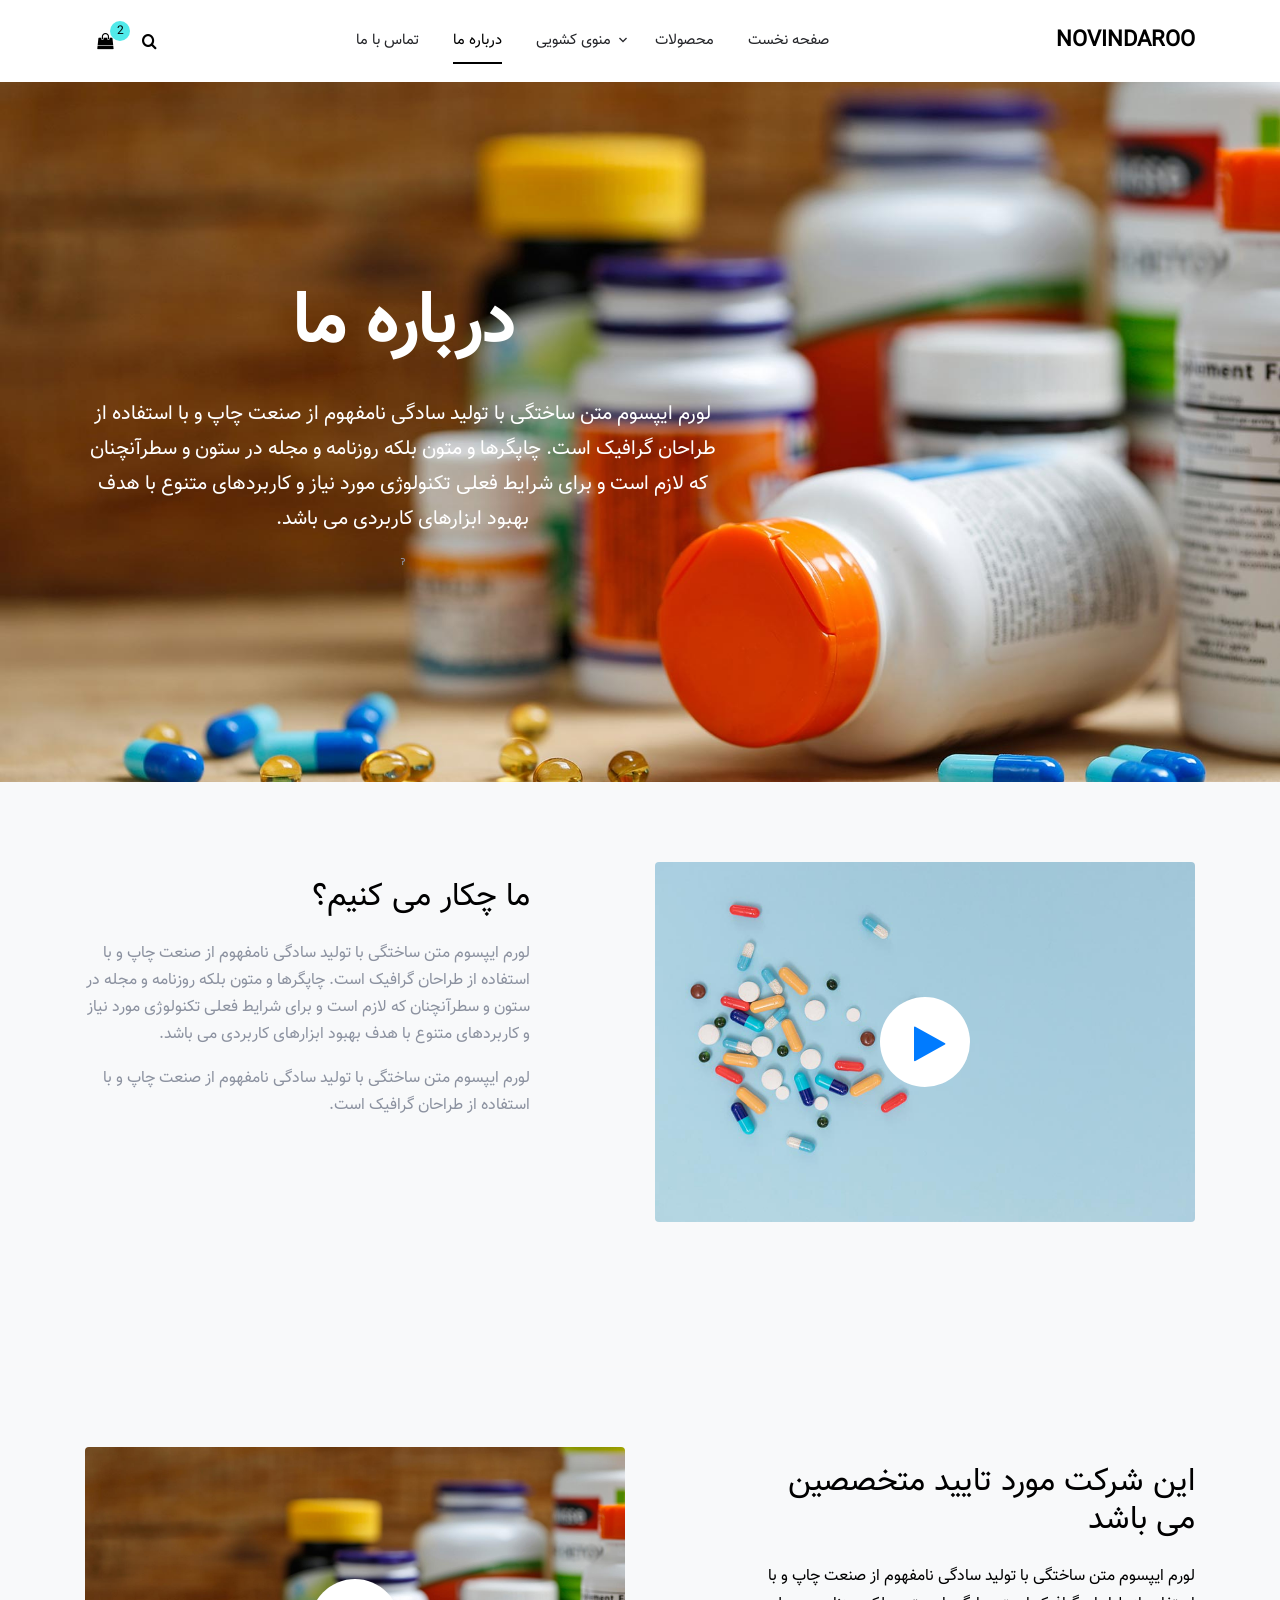
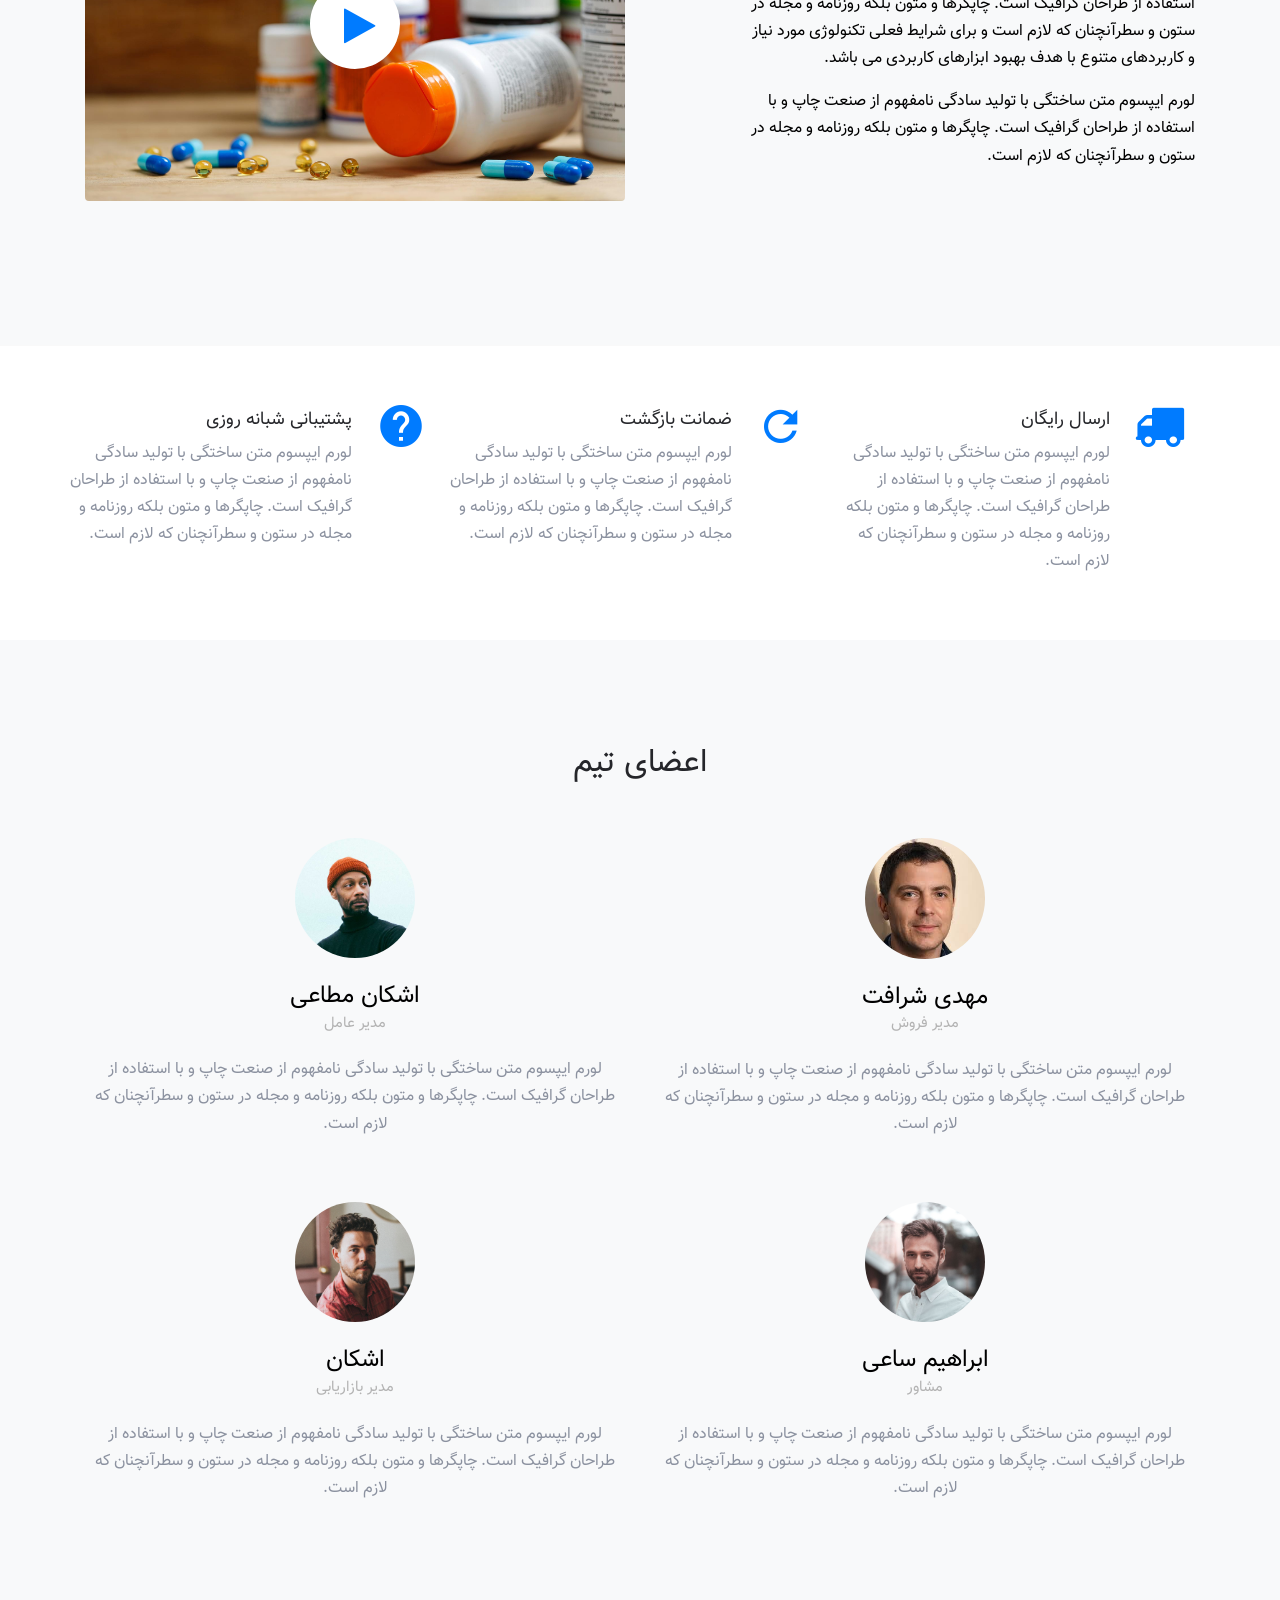
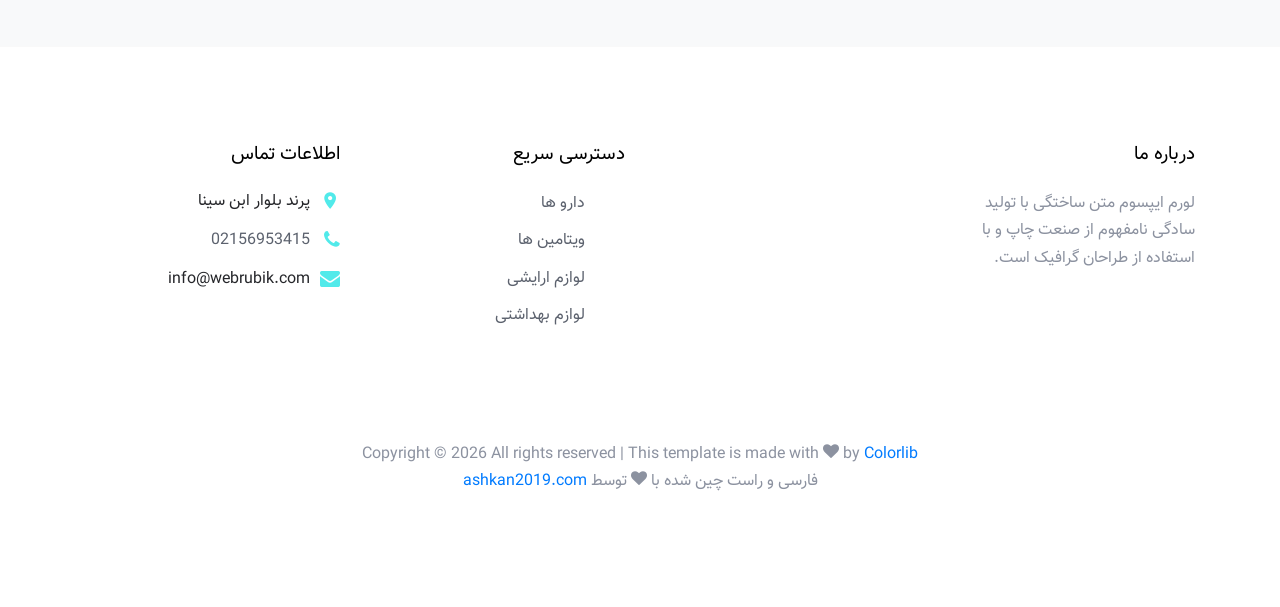
==== about.html @ e928f78c "add project" ====
<!DOCTYPE html>
<html lang="en">
<head>
	<meta charset="utf-8">
	<meta http-equiv="X-UA-Compatible" content="IE=edge">
	<meta name="viewport" content="width=device-width, initial-scale=1">
	<title>درباره ی ما</title>

	<!-- CSS Styles -->
	<link href="https://fonts.googleapis.com/css?family=Rubik:400,700|Crimson+Text:400,400i" rel="stylesheet">
	<link rel="stylesheet" href="fonts/icomoon/style.css">

	<link rel="stylesheet" href="css/bootstrap.min.css">
	<link rel="stylesheet" href="css/magnific-popup.css">
	<link rel="stylesheet" href="css/jquery-ui.css">
	<link rel="stylesheet" href="css/owl.carousel.min.css">
	<link rel="stylesheet" href="css/owl.theme.default.min.css">

	<link rel="stylesheet" href="css/aos.css">
	<link rel="stylesheet" href="css/style.css">
</head>
<body class="rtl">
	<div class="site-wrap">
		<div class="site-navbar py-2">
			<!-- Start Search Box -->
			<div class="search-wrap">
				<div class="container">
					<a href="#" class="search-close js-search-close"><span class="icon-close2"></span></a>
					<form action="#" method="post">
						<input type="text" class="form-control" placeholder="جستجو کنید...">
					</form>
				</div>
			</div>
			<!-- End Search Box -->

			<!-- Start Navbar Section -->
			<div class="container">
				<div class="d-flex align-items-center justify-content-between">
					<div class="logo">
						<div class="site-logo">
							<a href="index.html" class="js-logo-clone">novindaroo</a>
						</div>
					</div>
					<div class="main-nav d-none d-lg-block">
						<nav class="site-navigation text-right text-md-center" role="navigation">
							<ul class="site-menu js-clone-nav d-none d-lg-block">
								<li><a href="index.html">صفحه نخست</a></li>
								<li><a href="shop.html">محصولات</a></li>
								<li class="has-children">
									<a href="#">منوی کشویی</a>
									<ul class="dropdown">
										<li><a href="#">دارو ها</a></li>
										<li class="has-children">
											<a href="#">ویتامین ها</a>
											<ul class="dropdown">
												<li><a href="#">ویتامین C</a></li>
												<li><a href="#">ویتامین D</a></li>
												<li><a href="#">ویتامین A</a></li>
											</ul>
										</li>
										<li><a href="#">لوازم بهداشتی</a></li>
										<li><a href="#">لوازم آرایشی</a></li>

									</ul>
								</li>
								<li class="active"><a href="about.html">درباره ما</a></li>
								<li><a href="contact.html">تماس با ما</a></li>
							</ul>
						</nav>
					</div>
					<div class="icons">
						<a href="#" class="icons-btn d-inline-block js-search-open"><span class="icon-search"></span></a>
						<a href="cart.html" class="icons-btn d-inline-block bag">
							<span class="icon-shopping-bag"></span>
							<span class="number">2</span>
						</a>
						<a href="#" class="site-menu-toggle js-menu-toggle ml-3 d-inline-block d-lg-none"><span class="icon-menu"></span></a>
					</div>
				</div>
			</div>
			<!-- End Navbar Section -->
		</div>

		<!-- Start Heading Section -->
		<div class="site-blocks-cover inner-page" style="background-image: url('images/hero_1.jpg');">
			<div class="container">
				<div class="row">
					<div class="col-lg-7 mx-auto align-self-center">
						<div class=" text-center">
							<h1>درباره ما</h1>
							<p>لورم ایپسوم متن ساختگی با تولید سادگی نامفهوم از صنعت چاپ و با استفاده از طراحان گرافیک است. چاپگرها و متون بلکه روزنامه و مجله در ستون و سطرآنچنان که لازم است و برای شرایط فعلی تکنولوژی مورد نیاز و کاربردهای متنوع با هدف بهبود ابزارهای کاربردی می باشد.</p>ˀ
						</div>
					</div>
				</div>
			</div>
		</div>
		<!-- End Heading Section -->

		<!-- Start Content Section -->
		<div class="site-section bg-light custom-border-bottom" data-aos="fade">
			<div class="container">
				<div class="row mb-5">
					<div class="col-md-6">
						<div class="block-16">
							<figure>
								<img src="images/bg_1.jpg" alt="Image placeholder" class="img-fluid rounded">
								<a href="https://vimeo.com/channels/staffpicks/93951774" class="play-button popup-vimeo"><span class="icon-play"></span></a>
							</figure>
						</div>
					</div>
					<div class="col-md-1"></div>
					<div class="col-md-5">
						<div class="site-section-heading pt-3 mb-4">
							<h2 class="text-black">ما چکار می کنیم؟</h2>
						</div>
						<p>لورم ایپسوم متن ساختگی با تولید سادگی نامفهوم از صنعت چاپ و با استفاده از طراحان گرافیک است. چاپگرها و متون بلکه روزنامه و مجله در ستون و سطرآنچنان که لازم است و برای شرایط فعلی تکنولوژی مورد نیاز و کاربردهای متنوع با هدف بهبود ابزارهای کاربردی می باشد.</p>
						<p>لورم ایپسوم متن ساختگی با تولید سادگی نامفهوم از صنعت چاپ و با استفاده از طراحان گرافیک است.</p>
					</div>
				</div>
			</div>
		</div>
		<!-- End Content Section -->

		<!-- Start Content Section -->
		<div class="site-section bg-light custom-border-bottom" data-aos="fade">
			<div class="container">
				<div class="row mb-5">
					<div class="col-md-6 order-md-2">
						<div class="block-16">
							<figure>
								<img src="images/hero_1.jpg" alt="Image placeholder" class="img-fluid rounded">
								<a href="https://vimeo.com/channels/staffpicks/93951774" class="play-button popup-vimeo"><span class="icon-play"></span></a>
							</figure>
						</div>
					</div>
					<div class="col-md-5 mr-auto">
						<div class="site-section-heading pt-3 mb-4">
							<h2 class="text-black">این شرکت مورد تایید متخصصین می باشد</h2>
						</div>
						<p class="text-black">لورم ایپسوم متن ساختگی با تولید سادگی نامفهوم از صنعت چاپ و با استفاده از طراحان گرافیک است. چاپگرها و متون بلکه روزنامه و مجله در ستون و سطرآنچنان که لازم است و برای شرایط فعلی تکنولوژی مورد نیاز و کاربردهای متنوع با هدف بهبود ابزارهای کاربردی می باشد.</p>
						<p class="text-black">لورم ایپسوم متن ساختگی با تولید سادگی نامفهوم از صنعت چاپ و با استفاده از طراحان گرافیک است. چاپگرها و متون بلکه روزنامه و مجله در ستون و سطرآنچنان که لازم است.</p>
					</div>
				</div>
			</div>
		</div>
		<!-- End Content Section -->

		<!-- Start Features Section -->
		<div class="site-section site-section-sm site-blocks-1 border-0" data-aos="fade">
			<div class="container">
				<div class="row">
					<div class="col-md-6 col-lg-4 d-lg-flex mb-4 mb-lg-0 pl-4" data-aos="fade-up" data-aos-delay="">
						<div class="icon mr-4 align-self-start">
							<span class="icon-truck text-primary"></span>
						</div>
						<div class="text">
							<h2>ارسال رایگان</h2>
							<p>لورم ایپسوم متن ساختگی با تولید سادگی نامفهوم از صنعت چاپ و با استفاده از طراحان گرافیک است. چاپگرها و متون بلکه روزنامه و مجله در ستون و سطرآنچنان که لازم است.</p>
						</div>
					</div>
					<div class="col-md-6 col-lg-4 d-lg-flex mb-4 mb-lg-0 pl-4" data-aos="fade-up" data-aos-delay="100">
						<div class="icon mr-4 align-self-start">
							<span class="icon-refresh2 text-primary"></span>
						</div>
						<div class="text">
							<h2>ضمانت بازگشت</h2>
							<p>لورم ایپسوم متن ساختگی با تولید سادگی نامفهوم از صنعت چاپ و با استفاده از طراحان گرافیک است. چاپگرها و متون بلکه روزنامه و مجله در ستون و سطرآنچنان که لازم است.</p>
						</div>
					</div>
					<div class="col-md-6 col-lg-4 d-lg-flex mb-4 mb-lg-0 pl-4" data-aos="fade-up" data-aos-delay="200">
						<div class="icon mr-4 align-self-start">
							<span class="icon-help text-primary"></span>
						</div>
						<div class="text">
							<h2>پشتیبانی شبانه روزی</h2>
							<p>لورم ایپسوم متن ساختگی با تولید سادگی نامفهوم از صنعت چاپ و با استفاده از طراحان گرافیک است. چاپگرها و متون بلکه روزنامه و مجله در ستون و سطرآنچنان که لازم است.</p>
						</div>
					</div>
				</div>
			</div>
		</div>
		<!-- End Features Section -->

		<!-- Start Team Section -->
		<div class="site-section bg-light custom-border-bottom" data-aos="fade">
			<div class="container">
				<div class="row justify-content-center mb-5">
					<div class="col-md-7 site-section-heading text-center pt-4">
						<h2>اعضای تیم</h2>
					</div>
				</div>
				<div class="row">
					<div class="col-md-6 col-lg-6 mb-5">
						<div class="block-38 text-center">
							<div class="block-38-img">
								<div class="block-38-header">
									<img src="images/person_1.jpg" alt="Image placeholder" class="mb-4">
									<h3 class="block-38-heading h4"> مهدی شرافت </h3>
									<p class="block-38-subheading">مدیر فروش</p>
								</div>
								<div class="block-38-body">
									<p>لورم ایپسوم متن ساختگی با تولید سادگی نامفهوم از صنعت چاپ و با استفاده از طراحان گرافیک است. چاپگرها و متون بلکه روزنامه و مجله در ستون و سطرآنچنان که لازم است.</p>
								</div>
							</div>
						</div>
					</div>
					<div class="col-md-6 col-lg-6 mb-5">
						<div class="block-38 text-center">
							<div class="block-38-img">
								<div class="block-38-header">
									<img src="images/person_2.jpg" alt="Image placeholder" class="mb-4">
									<h3 class="block-38-heading h4">اشکان مطاعی</h3>
									<p class="block-38-subheading">مدیر عامل</p>
								</div>
								<div class="block-38-body">
									<p>لورم ایپسوم متن ساختگی با تولید سادگی نامفهوم از صنعت چاپ و با استفاده از طراحان گرافیک است. چاپگرها و متون بلکه روزنامه و مجله در ستون و سطرآنچنان که لازم است.</p>
								</div>
							</div>
						</div>
					</div>
					<div class="col-md-6 col-lg-6 mb-5">
						<div class="block-38 text-center">
							<div class="block-38-img">
								<div class="block-38-header">
									<img src="images/person_3.jpg" alt="Image placeholder" class="mb-4">
									<h3 class="block-38-heading h4">ابراهیم ساعی</h3>
									<p class="block-38-subheading">مشاور</p>
								</div>
								<div class="block-38-body">
									<p>لورم ایپسوم متن ساختگی با تولید سادگی نامفهوم از صنعت چاپ و با استفاده از طراحان گرافیک است. چاپگرها و متون بلکه روزنامه و مجله در ستون و سطرآنچنان که لازم است.</p>
								</div>
							</div>
						</div>
					</div>
					<div class="col-md-6 col-lg-6 mb-5">
						<div class="block-38 text-center">
							<div class="block-38-img">
								<div class="block-38-header">
									<img src="images/person_4.jpg" alt="Image placeholder" class="mb-4">
									<h3 class="block-38-heading h4">اشکان </h3>
									<p class="block-38-subheading">مدیر بازاریابی</p>
								</div>
								<div class="block-38-body">
									<p>لورم ایپسوم متن ساختگی با تولید سادگی نامفهوم از صنعت چاپ و با استفاده از طراحان گرافیک است. چاپگرها و متون بلکه روزنامه و مجله در ستون و سطرآنچنان که لازم است.</p>
								</div>
							</div>
						</div>
					</div>
				</div>
			</div>
		</div>
		<!-- End Team Section -->

		<!-- Start Footer Section -->
		<footer class="site-footer">
			<div class="container">
				<div class="row">
					<div class="col-md-6 col-lg-3 mb-4 mb-lg-0">
						<div class="block-7">
							<h3 class="footer-heading mb-4">درباره ما</h3>
							<p>لورم ایپسوم متن ساختگی با تولید سادگی نامفهوم از صنعت چاپ و با استفاده از طراحان گرافیک است.</p>
						</div>
					</div>
					<div class="col-lg-3 mx-auto mb-5 mb-lg-0">
						<h3 class="footer-heading mb-4">دسترسی سریع</h3>
						<ul class="list-unstyled">
							<li><a href="#">دارو ها</a></li>
							<li><a href="#">ویتامین ها</a></li>
							<li><a href="#">لوازم ارایشی</a></li>
							<li><a href="#">لوازم بهداشتی</a></li>
						</ul>
					</div>
					<div class="col-md-6 col-lg-3">
						<div class="block-5 mb-5">
							<h3 class="footer-heading mb-4">اطلاعات تماس</h3>
							<ul class="list-unstyled">
								<li class="address">پرند بلوار ابن سینا</li>
								<li class="phone"><a href="tel://02156953415">02156953415</a></li>
								<li class="email">info@webrubik.com</li>
							</ul>
						</div>
					</div>
				</div>
				<div class="row pt-5 mt-5 text-center">
					<div class="col-md-12">
						<p>
							<!-- Link back to Colorlib can't be removed. Template is licensed under CC BY 3.0. -->
							Copyright &copy;
							<script>document.write(new Date().getFullYear());</script> All rights reserved | This template is made with <i class="icon-heart" aria-hidden="true"></i> by <a href="https://colorlib.com" target="_blank"class="text-primary">Colorlib</a>
							<!-- Link back to Colorlib can't be removed. Template is licensed under CC BY 3.0. -->
							<br>
							فارسی و راست چین شده با <i class="icon-heart" aria-hidden="true"></i> توسط <a href="http://ashkan2019.com" target="_blank" class="text-primary">ashkan2019.com</a>
						</p>
					</div>

				</div>
			</div>
		</footer>
		<!-- End Footer Section -->
	</div>

	<!-- Scripts -->
	<script src="js/jquery-3.3.1.min.js"></script>
	<script src="js/jquery-ui.js"></script>
	<script src="js/popper.min.js"></script>
	<script src="js/bootstrap.min.js"></script>
	<script src="js/owl.carousel.min.js"></script>
	<script src="js/jquery.magnific-popup.min.js"></script>
	<script src="js/aos.js"></script>
	<script src="js/scripts.js"></script>
</body><!-- This template has been downloaded from Webrubik.com -->
</html>
---- fonts/icomoon/style.css ----
@font-face {
  font-family: 'icomoon';
  src:  url('fonts/icomoon.eot?10si43');
  src:  url('fonts/icomoon.eot?10si43#iefix') format('embedded-opentype'),
    url('fonts/icomoon.ttf?10si43') format('truetype'),
    url('fonts/icomoon.woff?10si43') format('woff'),
    url('fonts/icomoon.svg?10si43#icomoon') format('svg');
  font-weight: normal;
  font-style: normal;
}

[class^="icon-"], [class*=" icon-"] {
  /* use !important to prevent issues with browser extensions that change fonts */
  font-family: 'icomoon' !important;
  speak: none;
  font-style: normal;
  font-weight: normal;
  font-variant: normal;
  text-transform: none;
  line-height: 1;

  /* Better Font Rendering =========== */
  -webkit-font-smoothing: antialiased;
  -moz-osx-font-smoothing: grayscale;
}

.icon-asterisk:before {
  content: "\f069";
}
.icon-plus:before {
  content: "\f067";
}
.icon-question:before {
  content: "\f128";
}
.icon-minus:before {
  content: "\f068";
}
.icon-glass:before {
  content: "\f000";
}
.icon-music:before {
  content: "\f001";
}
.icon-search:before {
  content: "\f002";
}
.icon-envelope-o:before {
  content: "\f003";
}
.icon-heart:before {
  content: "\f004";
}
.icon-star:before {
  content: "\f005";
}
.icon-star-o:before {
  content: "\f006";
}
.icon-user:before {
  content: "\f007";
}
.icon-film:before {
  content: "\f008";
}
.icon-th-large:before {
  content: "\f009";
}
.icon-th:before {
  content: "\f00a";
}
.icon-th-list:before {
  content: "\f00b";
}
.icon-check:before {
  content: "\f00c";
}
.icon-close:before {
  content: "\f00d";
}
.icon-remove:before {
  content: "\f00d";
}
.icon-times:before {
  content: "\f00d";
}
.icon-search-plus:before {
  content: "\f00e";
}
.icon-search-minus:before {
  content: "\f010";
}
.icon-power-off:before {
  content: "\f011";
}
.icon-signal:before {
  content: "\f012";
}
.icon-cog:before {
  content: "\f013";
}
.icon-gear:before {
  content: "\f013";
}
.icon-trash-o:before {
  content: "\f014";
}
.icon-home:before {
  content: "\f015";
}
.icon-file-o:before {
  content: "\f016";
}
.icon-clock-o:before {
  content: "\f017";
}
.icon-road:before {
  content: "\f018";
}
.icon-download:before {
  content: "\f019";
}
.icon-arrow-circle-o-down:before {
  content: "\f01a";
}
.icon-arrow-circle-o-up:before {
  content: "\f01b";
}
.icon-inbox:before {
  content: "\f01c";
}
.icon-play-circle-o:before {
  content: "\f01d";
}
.icon-repeat:before {
  content: "\f01e";
}
.icon-rotate-right:before {
  content: "\f01e";
}
.icon-refresh:before {
  content: "\f021";
}
.icon-list-alt:before {
  content: "\f022";
}
.icon-lock:before {
  content: "\f023";
}
.icon-flag:before {
  content: "\f024";
}
.icon-headphones:before {
  content: "\f025";
}
.icon-volume-off:before {
  content: "\f026";
}
.icon-volume-down:before {
  content: "\f027";
}
.icon-volume-up:before {
  content: "\f028";
}
.icon-qrcode:before {
  content: "\f029";
}
.icon-barcode:before {
  content: "\f02a";
}
.icon-tag:before {
  content: "\f02b";
}
.icon-tags:before {
  content: "\f02c";
}
.icon-book:before {
  content: "\f02d";
}
.icon-bookmark:before {
  content: "\f02e";
}
.icon-print:before {
  content: "\f02f";
}
.icon-camera:before {
  content: "\f030";
}
.icon-font:before {
  content: "\f031";
}
.icon-bold:before {
  content: "\f032";
}
.icon-italic:before {
  content: "\f033";
}
.icon-text-height:before {
  content: "\f034";
}
.icon-text-width:before {
  content: "\f035";
}
.icon-align-left:before {
  content: "\f036";
}
.icon-align-center:before {
  content: "\f037";
}
.icon-align-right:before {
  content: "\f038";
}
.icon-align-justify:before {
  content: "\f039";
}
.icon-list:before {
  content: "\f03a";
}
.icon-dedent:before {
  content: "\f03b";
}
.icon-outdent:before {
  content: "\f03b";
}
.icon-indent:before {
  content: "\f03c";
}
.icon-video-camera:before {
  content: "\f03d";
}
.icon-image:before {
  content: "\f03e";
}
.icon-photo:before {
  content: "\f03e";
}
.icon-picture-o:before {
  content: "\f03e";
}
.icon-pencil:before {
  content: "\f040";
}
.icon-map-marker:before {
  content: "\f041";
}
.icon-adjust:before {
  content: "\f042";
}
.icon-tint:before {
  content: "\f043";
}
.icon-edit:before {
  content: "\f044";
}
.icon-pencil-square-o:before {
  content: "\f044";
}
.icon-share-square-o:before {
  content: "\f045";
}
.icon-check-square-o:before {
  content: "\f046";
}
.icon-arrows:before {
  content: "\f047";
}
.icon-step-backward:before {
  content: "\f048";
}
.icon-fast-backward:before {
  content: "\f049";
}
.icon-backward:before {
  content: "\f04a";
}
.icon-play:before {
  content: "\f04b";
}
.icon-pause:before {
  content: "\f04c";
}
.icon-stop:before {
  content: "\f04d";
}
.icon-forward:before {
  content: "\f04e";
}
.icon-fast-forward:before {
  content: "\f050";
}
.icon-step-forward:before {
  content: "\f051";
}
.icon-eject:before {
  content: "\f052";
}
.icon-chevron-left:before {
  content: "\f053";
}
.icon-chevron-right:before {
  content: "\f054";
}
.icon-plus-circle:before {
  content: "\f055";
}
.icon-minus-circle:before {
  content: "\f056";
}
.icon-times-circle:before {
  content: "\f057";
}
.icon-check-circle:before {
  content: "\f058";
}
.icon-question-circle:before {
  content: "\f059";
}
.icon-info-circle:before {
  content: "\f05a";
}
.icon-crosshairs:before {
  content: "\f05b";
}
.icon-times-circle-o:before {
  content: "\f05c";
}
.icon-check-circle-o:before {
  content: "\f05d";
}
.icon-ban:before {
  content: "\f05e";
}
.icon-arrow-left:before {
  content: "\f060";
}
.icon-arrow-right:before {
  content: "\f061";
}
.icon-arrow-up:before {
  content: "\f062";
}
.icon-arrow-down:before {
  content: "\f063";
}
.icon-mail-forward:before {
  content: "\f064";
}
.icon-share:before {
  content: "\f064";
}
.icon-expand:before {
  content: "\f065";
}
.icon-compress:before {
  content: "\f066";
}
.icon-exclamation-circle:before {
  content: "\f06a";
}
.icon-gift:before {
  content: "\f06b";
}
.icon-leaf:before {
  content: "\f06c";
}
.icon-fire:before {
  content: "\f06d";
}
.icon-eye:before {
  content: "\f06e";
}
.icon-eye-slash:before {
  content: "\f070";
}
.icon-exclamation-triangle:before {
  content: "\f071";
}
.icon-warning:before {
  content: "\f071";
}
.icon-plane:before {
  content: "\f072";
}
.icon-calendar:before {
  content: "\f073";
}
.icon-random:before {
  content: "\f074";
}
.icon-comment:before {
  content: "\f075";
}
.icon-magnet:before {
  content: "\f076";
}
.icon-chevron-up:before {
  content: "\f077";
}
.icon-chevron-down:before {
  content: "\f078";
}
.icon-retweet:before {
  content: "\f079";
}
.icon-shopping-cart:before {
  content: "\f07a";
}
.icon-folder:before {
  content: "\f07b";
}
.icon-folder-open:before {
  content: "\f07c";
}
.icon-arrows-v:before {
  content: "\f07d";
}
.icon-arrows-h:before {
  content: "\f07e";
}
.icon-bar-chart:before {
  content: "\f080";
}
.icon-bar-chart-o:before {
  content: "\f080";
}
.icon-twitter-square:before {
  content: "\f081";
}
.icon-facebook-square:before {
  content: "\f082";
}
.icon-camera-retro:before {
  content: "\f083";
}
.icon-key:before {
  content: "\f084";
}
.icon-cogs:before {
  content: "\f085";
}
.icon-gears:before {
  content: "\f085";
}
.icon-comments:before {
  content: "\f086";
}
.icon-thumbs-o-up:before {
  content: "\f087";
}
.icon-thumbs-o-down:before {
  content: "\f088";
}
.icon-star-half:before {
  content: "\f089";
}
.icon-heart-o:before {
  content: "\f08a";
}
.icon-sign-out:before {
  content: "\f08b";
}
.icon-linkedin-square:before {
  content: "\f08c";
}
.icon-thumb-tack:before {
  content: "\f08d";
}
.icon-external-link:before {
  content: "\f08e";
}
.icon-sign-in:before {
  content: "\f090";
}
.icon-trophy:before {
  content: "\f091";
}
.icon-github-square:before {
  content: "\f092";
}
.icon-upload:before {
  content: "\f093";
}
.icon-lemon-o:before {
  content: "\f094";
}
.icon-phone:before {
  content: "\f095";
}
.icon-square-o:before {
  content: "\f096";
}
.icon-bookmark-o:before {
  content: "\f097";
}
.icon-phone-square:before {
  content: "\f098";
}
.icon-twitter:before {
  content: "\f099";
}
.icon-facebook:before {
  content: "\f09a";
}
.icon-facebook-f:before {
  content: "\f09a";
}
.icon-github:before {
  content: "\f09b";
}
.icon-unlock:before {
  content: "\f09c";
}
.icon-credit-card:before {
  content: "\f09d";
}
.icon-feed:before {
  content: "\f09e";
}
.icon-rss:before {
  content: "\f09e";
}
.icon-hdd-o:before {
  content: "\f0a0";
}
.icon-bullhorn:before {
  content: "\f0a1";
}
.icon-bell-o:before {
  content: "\f0a2";
}
.icon-certificate:before {
  content: "\f0a3";
}
.icon-hand-o-right:before {
  content: "\f0a4";
}
.icon-hand-o-left:before {
  content: "\f0a5";
}
.icon-hand-o-up:before {
  content: "\f0a6";
}
.icon-hand-o-down:before {
  content: "\f0a7";
}
.icon-arrow-circle-left:before {
  content: "\f0a8";
}
.icon-arrow-circle-right:before {
  content: "\f0a9";
}
.icon-arrow-circle-up:before {
  content: "\f0aa";
}
.icon-arrow-circle-down:before {
  content: "\f0ab";
}
.icon-globe:before {
  content: "\f0ac";
}
.icon-wrench:before {
  content: "\f0ad";
}
.icon-tasks:before {
  content: "\f0ae";
}
.icon-filter:before {
  content: "\f0b0";
}
.icon-briefcase:before {
  content: "\f0b1";
}
.icon-arrows-alt:before {
  content: "\f0b2";
}
.icon-group:before {
  content: "\f0c0";
}
.icon-users:before {
  content: "\f0c0";
}
.icon-chain:before {
  content: "\f0c1";
}
.icon-link:before {
  content: "\f0c1";
}
.icon-cloud:before {
  content: "\f0c2";
}
.icon-flask:before {
  content: "\f0c3";
}
.icon-cut:before {
  content: "\f0c4";
}
.icon-scissors:before {
  content: "\f0c4";
}
.icon-copy:before {
  content: "\f0c5";
}
.icon-files-o:before {
  content: "\f0c5";
}
.icon-paperclip:before {
  content: "\f0c6";
}
.icon-floppy-o:before {
  content: "\f0c7";
}
.icon-save:before {
  content: "\f0c7";
}
.icon-square:before {
  content: "\f0c8";
}
.icon-bars:before {
  content: "\f0c9";
}
.icon-navicon:before {
  content: "\f0c9";
}
.icon-reorder:before {
  content: "\f0c9";
}
.icon-list-ul:before {
  content: "\f0ca";
}
.icon-list-ol:before {
  content: "\f0cb";
}
.icon-strikethrough:before {
  content: "\f0cc";
}
.icon-underline:before {
  content: "\f0cd";
}
.icon-table:before {
  content: "\f0ce";
}
.icon-magic:before {
  content: "\f0d0";
}
.icon-truck:before {
  content: "\f0d1";
}
.icon-pinterest:before {
  content: "\f0d2";
}
.icon-pinterest-square:before {
  content: "\f0d3";
}
.icon-google-plus-square:before {
  content: "\f0d4";
}
.icon-google-plus:before {
  content: "\f0d5";
}
.icon-money:before {
  content: "\f0d6";
}
.icon-caret-down:before {
  content: "\f0d7";
}
.icon-caret-up:before {
  content: "\f0d8";
}
.icon-caret-left:before {
  content: "\f0d9";
}
.icon-caret-right:before {
  content: "\f0da";
}
.icon-columns:before {
  content: "\f0db";
}
.icon-sort:before {
  content: "\f0dc";
}
.icon-unsorted:before {
  content: "\f0dc";
}
.icon-sort-desc:before {
  content: "\f0dd";
}
.icon-sort-down:before {
  content: "\f0dd";
}
.icon-sort-asc:before {
  content: "\f0de";
}
.icon-sort-up:before {
  content: "\f0de";
}
.icon-envelope:before {
  content: "\f0e0";
}
.icon-linkedin:before {
  content: "\f0e1";
}
.icon-rotate-left:before {
  content: "\f0e2";
}
.icon-undo:before {
  content: "\f0e2";
}
.icon-gavel:before {
  content: "\f0e3";
}
.icon-legal:before {
  content: "\f0e3";
}
.icon-dashboard:before {
  content: "\f0e4";
}
.icon-tachometer:before {
  content: "\f0e4";
}
.icon-comment-o:before {
  content: "\f0e5";
}
.icon-comments-o:before {
  content: "\f0e6";
}
.icon-bolt:before {
  content: "\f0e7";
}
.icon-flash:before {
  content: "\f0e7";
}
.icon-sitemap:before {
  content: "\f0e8";
}
.icon-umbrella:before {
  content: "\f0e9";
}
.icon-clipboard:before {
  content: "\f0ea";
}
.icon-paste:before {
  content: "\f0ea";
}
.icon-lightbulb-o:before {
  content: "\f0eb";
}
.icon-exchange:before {
  content: "\f0ec";
}
.icon-cloud-download:before {
  content: "\f0ed";
}
.icon-cloud-upload:before {
  content: "\f0ee";
}
.icon-user-md:before {
  content: "\f0f0";
}
.icon-stethoscope:before {
  content: "\f0f1";
}
.icon-suitcase:before {
  content: "\f0f2";
}
.icon-bell:before {
  content: "\f0f3";
}
.icon-coffee:before {
  content: "\f0f4";
}
.icon-cutlery:before {
  content: "\f0f5";
}
.icon-file-text-o:before {
  content: "\f0f6";
}
.icon-building-o:before {
  content: "\f0f7";
}
.icon-hospital-o:before {
  content: "\f0f8";
}
.icon-ambulance:before {
  content: "\f0f9";
}
.icon-medkit:before {
  content: "\f0fa";
}
.icon-fighter-jet:before {
  content: "\f0fb";
}
.icon-beer:before {
  content: "\f0fc";
}
.icon-h-square:before {
  content: "\f0fd";
}
.icon-plus-square:before {
  content: "\f0fe";
}
.icon-angle-double-left:before {
  content: "\f100";
}
.icon-angle-double-right:before {
  content: "\f101";
}
.icon-angle-double-up:before {
  content: "\f102";
}
.icon-angle-double-down:before {
  content: "\f103";
}
.icon-angle-left:before {
  content: "\f104";
}
.icon-angle-right:before {
  content: "\f105";
}
.icon-angle-up:before {
  content: "\f106";
}
.icon-angle-down:before {
  content: "\f107";
}
.icon-desktop:before {
  content: "\f108";
}
.icon-laptop:before {
  content: "\f109";
}
.icon-tablet:before {
  content: "\f10a";
}
.icon-mobile:before {
  content: "\f10b";
}
.icon-mobile-phone:before {
  content: "\f10b";
}
.icon-circle-o:before {
  content: "\f10c";
}
.icon-quote-left:before {
  content: "\f10d";
}
.icon-quote-right:before {
  content: "\f10e";
}
.icon-spinner:before {
  content: "\f110";
}
.icon-circle:before {
  content: "\f111";
}
.icon-mail-reply:before {
  content: "\f112";
}
.icon-reply:before {
  content: "\f112";
}
.icon-github-alt:before {
  content: "\f113";
}
.icon-folder-o:before {
  content: "\f114";
}
.icon-folder-open-o:before {
  content: "\f115";
}
.icon-smile-o:before {
  content: "\f118";
}
.icon-frown-o:before {
  content: "\f119";
}
.icon-meh-o:before {
  content: "\f11a";
}
.icon-gamepad:before {
  content: "\f11b";
}
.icon-keyboard-o:before {
  content: "\f11c";
}
.icon-flag-o:before {
  content: "\f11d";
}
.icon-flag-checkered:before {
  content: "\f11e";
}
.icon-terminal:before {
  content: "\f120";
}
.icon-code:before {
  content: "\f121";
}
.icon-mail-reply-all:before {
  content: "\f122";
}
.icon-reply-all:before {
  content: "\f122";
}
.icon-star-half-empty:before {
  content: "\f123";
}
.icon-star-half-full:before {
  content: "\f123";
}
.icon-star-half-o:before {
  content: "\f123";
}
.icon-location-arrow:before {
  content: "\f124";
}
.icon-crop:before {
  content: "\f125";
}
.icon-code-fork:before {
  content: "\f126";
}
.icon-chain-broken:before {
  content: "\f127";
}
.icon-unlink:before {
  content: "\f127";
}
.icon-info:before {
  content: "\f129";
}
.icon-exclamation:before {
  content: "\f12a";
}
.icon-superscript:before {
  content: "\f12b";
}
.icon-subscript:before {
  content: "\f12c";
}
.icon-eraser:before {
  content: "\f12d";
}
.icon-puzzle-piece:before {
  content: "\f12e";
}
.icon-microphone:before {
  content: "\f130";
}
.icon-microphone-slash:before {
  content: "\f131";
}
.icon-shield:before {
  content: "\f132";
}
.icon-calendar-o:before {
  content: "\f133";
}
.icon-fire-extinguisher:before {
  content: "\f134";
}
.icon-rocket:before {
  content: "\f135";
}
.icon-maxcdn:before {
  content: "\f136";
}
.icon-chevron-circle-left:before {
  content: "\f137";
}
.icon-chevron-circle-right:before {
  content: "\f138";
}
.icon-chevron-circle-up:before {
  content: "\f139";
}
.icon-chevron-circle-down:before {
  content: "\f13a";
}
.icon-html5:before {
  content: "\f13b";
}
.icon-css3:before {
  content: "\f13c";
}
.icon-anchor:before {
  content: "\f13d";
}
.icon-unlock-alt:before {
  content: "\f13e";
}
.icon-bullseye:before {
  content: "\f140";
}
.icon-ellipsis-h:before {
  content: "\f141";
}
.icon-ellipsis-v:before {
  content: "\f142";
}
.icon-rss-square:before {
  content: "\f143";
}
.icon-play-circle:before {
  content: "\f144";
}
.icon-ticket:before {
  content: "\f145";
}
.icon-minus-square:before {
  content: "\f146";
}
.icon-minus-square-o:before {
  content: "\f147";
}
.icon-level-up:before {
  content: "\f148";
}
.icon-level-down:before {
  content: "\f149";
}
.icon-check-square:before {
  content: "\f14a";
}
.icon-pencil-square:before {
  content: "\f14b";
}
.icon-external-link-square:before {
  content: "\f14c";
}
.icon-share-square:before {
  content: "\f14d";
}
.icon-compass:before {
  content: "\f14e";
}
.icon-caret-square-o-down:before {
  content: "\f150";
}
.icon-toggle-down:before {
  content: "\f150";
}
.icon-caret-square-o-up:before {
  content: "\f151";
}
.icon-toggle-up:before {
  content: "\f151";
}
.icon-caret-square-o-right:before {
  content: "\f152";
}
.icon-toggle-right:before {
  content: "\f152";
}
.icon-eur:before {
  content: "\f153";
}
.icon-euro:before {
  content: "\f153";
}
.icon-gbp:before {
  content: "\f154";
}
.icon-dollar:before {
  content: "\f155";
}
.icon-usd:before {
  content: "\f155";
}
.icon-inr:before {
  content: "\f156";
}
.icon-rupee:before {
  content: "\f156";
}
.icon-cny:before {
  content: "\f157";
}
.icon-jpy:before {
  content: "\f157";
}
.icon-rmb:before {
  content: "\f157";
}
.icon-yen:before {
  content: "\f157";
}
.icon-rouble:before {
  content: "\f158";
}
.icon-rub:before {
  content: "\f158";
}
.icon-ruble:before {
  content: "\f158";
}
.icon-krw:before {
  content: "\f159";
}
.icon-won:before {
  content: "\f159";
}
.icon-bitcoin:before {
  content: "\f15a";
}
.icon-btc:before {
  content: "\f15a";
}
.icon-file:before {
  content: "\f15b";
}
.icon-file-text:before {
  content: "\f15c";
}
.icon-sort-alpha-asc:before {
  content: "\f15d";
}
.icon-sort-alpha-desc:before {
  content: "\f15e";
}
.icon-sort-amount-asc:before {
  content: "\f160";
}
.icon-sort-amount-desc:before {
  content: "\f161";
}
.icon-sort-numeric-asc:before {
  content: "\f162";
}
.icon-sort-numeric-desc:before {
  content: "\f163";
}
.icon-thumbs-up:before {
  content: "\f164";
}
.icon-thumbs-down:before {
  content: "\f165";
}
.icon-youtube-square:before {
  content: "\f166";
}
.icon-youtube:before {
  content: "\f167";
}
.icon-xing:before {
  content: "\f168";
}
.icon-xing-square:before {
  content: "\f169";
}
.icon-youtube-play:before {
  content: "\f16a";
}
.icon-dropbox:before {
  content: "\f16b";
}
.icon-stack-overflow:before {
  content: "\f16c";
}
.icon-instagram:before {
  content: "\f16d";
}
.icon-flickr:before {
  content: "\f16e";
}
.icon-adn:before {
  content: "\f170";
}
.icon-bitbucket:before {
  content: "\f171";
}
.icon-bitbucket-square:before {
  content: "\f172";
}
.icon-tumblr:before {
  content: "\f173";
}
.icon-tumblr-square:before {
  content: "\f174";
}
.icon-long-arrow-down:before {
  content: "\f175";
}
.icon-long-arrow-up:before {
  content: "\f176";
}
.icon-long-arrow-left:before {
  content: "\f177";
}
.icon-long-arrow-right:before {
  content: "\f178";
}
.icon-apple:before {
  content: "\f179";
}
.icon-windows:before {
  content: "\f17a";
}
.icon-android:before {
  content: "\f17b";
}
.icon-linux:before {
  content: "\f17c";
}
.icon-dribbble:before {
  content: "\f17d";
}
.icon-skype:before {
  content: "\f17e";
}
.icon-foursquare:before {
  content: "\f180";
}
.icon-trello:before {
  content: "\f181";
}
.icon-female:before {
  content: "\f182";
}
.icon-male:before {
  content: "\f183";
}
.icon-gittip:before {
  content: "\f184";
}
.icon-gratipay:before {
  content: "\f184";
}
.icon-sun-o:before {
  content: "\f185";
}
.icon-moon-o:before {
  content: "\f186";
}
.icon-archive:before {
  content: "\f187";
}
.icon-bug:before {
  content: "\f188";
}
.icon-vk:before {
  content: "\f189";
}
.icon-weibo:before {
  content: "\f18a";
}
.icon-renren:before {
  content: "\f18b";
}
.icon-pagelines:before {
  content: "\f18c";
}
.icon-stack-exchange:before {
  content: "\f18d";
}
.icon-arrow-circle-o-right:before {
  content: "\f18e";
}
.icon-arrow-circle-o-left:before {
  content: "\f190";
}
.icon-caret-square-o-left:before {
  content: "\f191";
}
.icon-toggle-left:before {
  content: "\f191";
}
.icon-dot-circle-o:before {
  content: "\f192";
}
.icon-wheelchair:before {
  content: "\f193";
}
.icon-vimeo-square:before {
  content: "\f194";
}
.icon-try:before {
  content: "\f195";
}
.icon-turkish-lira:before {
  content: "\f195";
}
.icon-plus-square-o:before {
  content: "\f196";
}
.icon-space-shuttle:before {
  content: "\f197";
}
.icon-slack:before {
  content: "\f198";
}
.icon-envelope-square:before {
  content: "\f199";
}
.icon-wordpress:before {
  content: "\f19a";
}
.icon-openid:before {
  content: "\f19b";
}
.icon-bank:before {
  content: "\f19c";
}
.icon-institution:before {
  content: "\f19c";
}
.icon-university:before {
  content: "\f19c";
}
.icon-graduation-cap:before {
  content: "\f19d";
}
.icon-mortar-board:before {
  content: "\f19d";
}
.icon-yahoo:before {
  content: "\f19e";
}
.icon-google:before {
  content: "\f1a0";
}
.icon-reddit:before {
  content: "\f1a1";
}
.icon-reddit-square:before {
  content: "\f1a2";
}
.icon-stumbleupon-circle:before {
  content: "\f1a3";
}
.icon-stumbleupon:before {
  content: "\f1a4";
}
.icon-delicious:before {
  content: "\f1a5";
}
.icon-digg:before {
  content: "\f1a6";
}
.icon-pied-piper-pp:before {
  content: "\f1a7";
}
.icon-pied-piper-alt:before {
  content: "\f1a8";
}
.icon-drupal:before {
  content: "\f1a9";
}
.icon-joomla:before {
  content: "\f1aa";
}
.icon-language:before {
  content: "\f1ab";
}
.icon-fax:before {
  content: "\f1ac";
}
.icon-building:before {
  content: "\f1ad";
}
.icon-child:before {
  content: "\f1ae";
}
.icon-paw:before {
  content: "\f1b0";
}
.icon-spoon:before {
  content: "\f1b1";
}
.icon-cube:before {
  content: "\f1b2";
}
.icon-cubes:before {
  content: "\f1b3";
}
.icon-behance:before {
  content: "\f1b4";
}
.icon-behance-square:before {
  content: "\f1b5";
}
.icon-steam:before {
  content: "\f1b6";
}
.icon-steam-square:before {
  content: "\f1b7";
}
.icon-recycle:before {
  content: "\f1b8";
}
.icon-automobile:before {
  content: "\f1b9";
}
.icon-car:before {
  content: "\f1b9";
}
.icon-cab:before {
  content: "\f1ba";
}
.icon-taxi:before {
  content: "\f1ba";
}
.icon-tree:before {
  content: "\f1bb";
}
.icon-spotify:before {
  content: "\f1bc";
}
.icon-deviantart:before {
  content: "\f1bd";
}
.icon-soundcloud:before {
  content: "\f1be";
}
.icon-database:before {
  content: "\f1c0";
}
.icon-file-pdf-o:before {
  content: "\f1c1";
}
.icon-file-word-o:before {
  content: "\f1c2";
}
.icon-file-excel-o:before {
  content: "\f1c3";
}
.icon-file-powerpoint-o:before {
  content: "\f1c4";
}
.icon-file-image-o:before {
  content: "\f1c5";
}
.icon-file-photo-o:before {
  content: "\f1c5";
}
.icon-file-picture-o:before {
  content: "\f1c5";
}
.icon-file-archive-o:before {
  content: "\f1c6";
}
.icon-file-zip-o:before {
  content: "\f1c6";
}
.icon-file-audio-o:before {
  content: "\f1c7";
}
.icon-file-sound-o:before {
  content: "\f1c7";
}
.icon-file-movie-o:before {
  content: "\f1c8";
}
.icon-file-video-o:before {
  content: "\f1c8";
}
.icon-file-code-o:before {
  content: "\f1c9";
}
.icon-vine:before {
  content: "\f1ca";
}
.icon-codepen:before {
  content: "\f1cb";
}
.icon-jsfiddle:before {
  content: "\f1cc";
}
.icon-life-bouy:before {
  content: "\f1cd";
}
.icon-life-buoy:before {
  content: "\f1cd";
}
.icon-life-ring:before {
  content: "\f1cd";
}
.icon-life-saver:before {
  content: "\f1cd";
}
.icon-support:before {
  content: "\f1cd";
}
.icon-circle-o-notch:before {
  content: "\f1ce";
}
.icon-ra:before {
  content: "\f1d0";
}
.icon-rebel:before {
  content: "\f1d0";
}
.icon-resistance:before {
  content: "\f1d0";
}
.icon-empire:before {
  content: "\f1d1";
}
.icon-ge:before {
  content: "\f1d1";
}
.icon-git-square:before {
  content: "\f1d2";
}
.icon-git:before {
  content: "\f1d3";
}
.icon-hacker-news:before {
  content: "\f1d4";
}
.icon-y-combinator-square:before {
  content: "\f1d4";
}
.icon-yc-square:before {
  content: "\f1d4";
}
.icon-tencent-weibo:before {
  content: "\f1d5";
}
.icon-qq:before {
  content: "\f1d6";
}
.icon-wechat:before {
  content: "\f1d7";
}
.icon-weixin:before {
  content: "\f1d7";
}
.icon-paper-plane:before {
  content: "\f1d8";
}
.icon-send:before {
  content: "\f1d8";
}
.icon-paper-plane-o:before {
  content: "\f1d9";
}
.icon-send-o:before {
  content: "\f1d9";
}
.icon-history:before {
  content: "\f1da";
}
.icon-circle-thin:before {
  content: "\f1db";
}
.icon-header:before {
  content: "\f1dc";
}
.icon-paragraph:before {
  content: "\f1dd";
}
.icon-sliders:before {
  content: "\f1de";
}
.icon-share-alt:before {
  content: "\f1e0";
}
.icon-share-alt-square:before {
  content: "\f1e1";
}
.icon-bomb:before {
  content: "\f1e2";
}
.icon-futbol-o:before {
  content: "\f1e3";
}
.icon-soccer-ball-o:before {
  content: "\f1e3";
}
.icon-tty:before {
  content: "\f1e4";
}
.icon-binoculars:before {
  content: "\f1e5";
}
.icon-plug:before {
  content: "\f1e6";
}
.icon-slideshare:before {
  content: "\f1e7";
}
.icon-twitch:before {
  content: "\f1e8";
}
.icon-yelp:before {
  content: "\f1e9";
}
.icon-newspaper-o:before {
  content: "\f1ea";
}
.icon-wifi:before {
  content: "\f1eb";
}
.icon-calculator:before {
  content: "\f1ec";
}
.icon-paypal:before {
  content: "\f1ed";
}
.icon-google-wallet:before {
  content: "\f1ee";
}
.icon-cc-visa:before {
  content: "\f1f0";
}
.icon-cc-mastercard:before {
  content: "\f1f1";
}
.icon-cc-discover:before {
  content: "\f1f2";
}
.icon-cc-amex:before {
  content: "\f1f3";
}
.icon-cc-paypal:before {
  content: "\f1f4";
}
.icon-cc-stripe:before {
  content: "\f1f5";
}
.icon-bell-slash:before {
  content: "\f1f6";
}
.icon-bell-slash-o:before {
  content: "\f1f7";
}
.icon-trash:before {
  content: "\f1f8";
}
.icon-copyright:before {
  content: "\f1f9";
}
.icon-at:before {
  content: "\f1fa";
}
.icon-eyedropper:before {
  content: "\f1fb";
}
.icon-paint-brush:before {
  content: "\f1fc";
}
.icon-birthday-cake:before {
  content: "\f1fd";
}
.icon-area-chart:before {
  content: "\f1fe";
}
.icon-pie-chart:before {
  content: "\f200";
}
.icon-line-chart:before {
  content: "\f201";
}
.icon-lastfm:before {
  content: "\f202";
}
.icon-lastfm-square:before {
  content: "\f203";
}
.icon-toggle-off:before {
  content: "\f204";
}
.icon-toggle-on:before {
  content: "\f205";
}
.icon-bicycle:before {
  content: "\f206";
}
.icon-bus:before {
  content: "\f207";
}
.icon-ioxhost:before {
  content: "\f208";
}
.icon-angellist:before {
  content: "\f209";
}
.icon-cc:before {
  content: "\f20a";
}
.icon-ils:before {
  content: "\f20b";
}
.icon-shekel:before {
  content: "\f20b";
}
.icon-sheqel:before {
  content: "\f20b";
}
.icon-meanpath:before {
  content: "\f20c";
}
.icon-buysellads:before {
  content: "\f20d";
}
.icon-connectdevelop:before {
  content: "\f20e";
}
.icon-dashcube:before {
  content: "\f210";
}
.icon-forumbee:before {
  content: "\f211";
}
.icon-leanpub:before {
  content: "\f212";
}
.icon-sellsy:before {
  content: "\f213";
}
.icon-shirtsinbulk:before {
  content: "\f214";
}
.icon-simplybuilt:before {
  content: "\f215";
}
.icon-skyatlas:before {
  content: "\f216";
}
.icon-cart-plus:before {
  content: "\f217";
}
.icon-cart-arrow-down:before {
  content: "\f218";
}
.icon-diamond:before {
  content: "\f219";
}
.icon-ship:before {
  content: "\f21a";
}
.icon-user-secret:before {
  content: "\f21b";
}
.icon-motorcycle:before {
  content: "\f21c";
}
.icon-street-view:before {
  content: "\f21d";
}
.icon-heartbeat:before {
  content: "\f21e";
}
.icon-venus:before {
  content: "\f221";
}
.icon-mars:before {
  content: "\f222";
}
.icon-mercury:before {
  content: "\f223";
}
.icon-intersex:before {
  content: "\f224";
}
.icon-transgender:before {
  content: "\f224";
}
.icon-transgender-alt:before {
  content: "\f225";
}
.icon-venus-double:before {
  content: "\f226";
}
.icon-mars-double:before {
  content: "\f227";
}
.icon-venus-mars:before {
  content: "\f228";
}
.icon-mars-stroke:before {
  content: "\f229";
}
.icon-mars-stroke-v:before {
  content: "\f22a";
}
.icon-mars-stroke-h:before {
  content: "\f22b";
}
.icon-neuter:before {
  content: "\f22c";
}
.icon-genderless:before {
  content: "\f22d";
}
.icon-facebook-official:before {
  content: "\f230";
}
.icon-pinterest-p:before {
  content: "\f231";
}
.icon-whatsapp:before {
  content: "\f232";
}
.icon-server:before {
  content: "\f233";
}
.icon-user-plus:before {
  content: "\f234";
}
.icon-user-times:before {
  content: "\f235";
}
.icon-bed:before {
  content: "\f236";
}
.icon-hotel:before {
  content: "\f236";
}
.icon-viacoin:before {
  content: "\f237";
}
.icon-train:before {
  content: "\f238";
}
.icon-subway:before {
  content: "\f239";
}
.icon-medium:before {
  content: "\f23a";
}
.icon-y-combinator:before {
  content: "\f23b";
}
.icon-yc:before {
  content: "\f23b";
}
.icon-optin-monster:before {
  content: "\f23c";
}
.icon-opencart:before {
  content: "\f23d";
}
.icon-expeditedssl:before {
  content: "\f23e";
}
.icon-battery:before {
  content: "\f240";
}
.icon-battery-4:before {
  content: "\f240";
}
.icon-battery-full:before {
  content: "\f240";
}
.icon-battery-3:before {
  content: "\f241";
}
.icon-battery-three-quarters:before {
  content: "\f241";
}
.icon-battery-2:before {
  content: "\f242";
}
.icon-battery-half:before {
  content: "\f242";
}
.icon-battery-1:before {
  content: "\f243";
}
.icon-battery-quarter:before {
  content: "\f243";
}
.icon-battery-0:before {
  content: "\f244";
}
.icon-battery-empty:before {
  content: "\f244";
}
.icon-mouse-pointer:before {
  content: "\f245";
}
.icon-i-cursor:before {
  content: "\f246";
}
.icon-object-group:before {
  content: "\f247";
}
.icon-object-ungroup:before {
  content: "\f248";
}
.icon-sticky-note:before {
  content: "\f249";
}
.icon-sticky-note-o:before {
  content: "\f24a";
}
.icon-cc-jcb:before {
  content: "\f24b";
}
.icon-cc-diners-club:before {
  content: "\f24c";
}
.icon-clone:before {
  content: "\f24d";
}
.icon-balance-scale:before {
  content: "\f24e";
}
.icon-hourglass-o:before {
  content: "\f250";
}
.icon-hourglass-1:before {
  content: "\f251";
}
.icon-hourglass-start:before {
  content: "\f251";
}
.icon-hourglass-2:before {
  content: "\f252";
}
.icon-hourglass-half:before {
  content: "\f252";
}
.icon-hourglass-3:before {
  content: "\f253";
}
.icon-hourglass-end:before {
  content: "\f253";
}
.icon-hourglass:before {
  content: "\f254";
}
.icon-hand-grab-o:before {
  content: "\f255";
}
.icon-hand-rock-o:before {
  content: "\f255";
}
.icon-hand-paper-o:before {
  content: "\f256";
}
.icon-hand-stop-o:before {
  content: "\f256";
}
.icon-hand-scissors-o:before {
  content: "\f257";
}
.icon-hand-lizard-o:before {
  content: "\f258";
}
.icon-hand-spock-o:before {
  content: "\f259";
}
.icon-hand-pointer-o:before {
  content: "\f25a";
}
.icon-hand-peace-o:before {
  content: "\f25b";
}
.icon-trademark:before {
  content: "\f25c";
}
.icon-registered:before {
  content: "\f25d";
}
.icon-creative-commons:before {
  content: "\f25e";
}
.icon-gg:before {
  content: "\f260";
}
.icon-gg-circle:before {
  content: "\f261";
}
.icon-tripadvisor:before {
  content: "\f262";
}
.icon-odnoklassniki:before {
  content: "\f263";
}
.icon-odnoklassniki-square:before {
  content: "\f264";
}
.icon-get-pocket:before {
  content: "\f265";
}
.icon-wikipedia-w:before {
  content: "\f266";
}
.icon-safari:before {
  content: "\f267";
}
.icon-chrome:before {
  content: "\f268";
}
.icon-firefox:before {
  content: "\f269";
}
.icon-opera:before {
  content: "\f26a";
}
.icon-internet-explorer:before {
  content: "\f26b";
}
.icon-television:before {
  content: "\f26c";
}
.icon-tv:before {
  content: "\f26c";
}
.icon-contao:before {
  content: "\f26d";
}
.icon-500px:before {
  content: "\f26e";
}
.icon-amazon:before {
  content: "\f270";
}
.icon-calendar-plus-o:before {
  content: "\f271";
}
.icon-calendar-minus-o:before {
  content: "\f272";
}
.icon-calendar-times-o:before {
  content: "\f273";
}
.icon-calendar-check-o:before {
  content: "\f274";
}
.icon-industry:before {
  content: "\f275";
}
.icon-map-pin:before {
  content: "\f276";
}
.icon-map-signs:before {
  content: "\f277";
}
.icon-map-o:before {
  content: "\f278";
}
.icon-map:before {
  content: "\f279";
}
.icon-commenting:before {
  content: "\f27a";
}
.icon-commenting-o:before {
  content: "\f27b";
}
.icon-houzz:before {
  content: "\f27c";
}
.icon-vimeo:before {
  content: "\f27d";
}
.icon-black-tie:before {
  content: "\f27e";
}
.icon-fonticons:before {
  content: "\f280";
}
.icon-reddit-alien:before {
  content: "\f281";
}
.icon-edge:before {
  content: "\f282";
}
.icon-credit-card-alt:before {
  content: "\f283";
}
.icon-codiepie:before {
  content: "\f284";
}
.icon-modx:before {
  content: "\f285";
}
.icon-fort-awesome:before {
  content: "\f286";
}
.icon-usb:before {
  content: "\f287";
}
.icon-product-hunt:before {
  content: "\f288";
}
.icon-mixcloud:before {
  content: "\f289";
}
.icon-scribd:before {
  content: "\f28a";
}
.icon-pause-circle:before {
  content: "\f28b";
}
.icon-pause-circle-o:before {
  content: "\f28c";
}
.icon-stop-circle:before {
  content: "\f28d";
}
.icon-stop-circle-o:before {
  content: "\f28e";
}
.icon-shopping-bag:before {
  content: "\f290";
}
.icon-shopping-basket:before {
  content: "\f291";
}
.icon-hashtag:before {
  content: "\f292";
}
.icon-bluetooth:before {
  content: "\f293";
}
.icon-bluetooth-b:before {
  content: "\f294";
}
.icon-percent:before {
  content: "\f295";
}
.icon-gitlab:before {
  content: "\f296";
}
.icon-wpbeginner:before {
  content: "\f297";
}
.icon-wpforms:before {
  content: "\f298";
}
.icon-envira:before {
  content: "\f299";
}
.icon-universal-access:before {
  content: "\f29a";
}
.icon-wheelchair-alt:before {
  content: "\f29b";
}
.icon-question-circle-o:before {
  content: "\f29c";
}
.icon-blind:before {
  content: "\f29d";
}
.icon-audio-description:before {
  content: "\f29e";
}
.icon-volume-control-phone:before {
  content: "\f2a0";
}
.icon-braille:before {
  content: "\f2a1";
}
.icon-assistive-listening-systems:before {
  content: "\f2a2";
}
.icon-american-sign-language-interpreting:before {
  content: "\f2a3";
}
.icon-asl-interpreting:before {
  content: "\f2a3";
}
.icon-deaf:before {
  content: "\f2a4";
}
.icon-deafness:before {
  content: "\f2a4";
}
.icon-hard-of-hearing:before {
  content: "\f2a4";
}
.icon-glide:before {
  content: "\f2a5";
}
.icon-glide-g:before {
  content: "\f2a6";
}
.icon-sign-language:before {
  content: "\f2a7";
}
.icon-signing:before {
  content: "\f2a7";
}
.icon-low-vision:before {
  content: "\f2a8";
}
.icon-viadeo:before {
  content: "\f2a9";
}
.icon-viadeo-square:before {
  content: "\f2aa";
}
.icon-snapchat:before {
  content: "\f2ab";
}
.icon-snapchat-ghost:before {
  content: "\f2ac";
}
.icon-snapchat-square:before {
  content: "\f2ad";
}
.icon-pied-piper:before {
  content: "\f2ae";
}
.icon-first-order:before {
  content: "\f2b0";
}
.icon-yoast:before {
  content: "\f2b1";
}
.icon-themeisle:before {
  content: "\f2b2";
}
.icon-google-plus-circle:before {
  content: "\f2b3";
}
.icon-google-plus-official:before {
  content: "\f2b3";
}
.icon-fa:before {
  content: "\f2b4";
}
.icon-font-awesome:before {
  content: "\f2b4";
}
.icon-handshake-o:before {
  content: "\f2b5";
}
.icon-envelope-open:before {
  content: "\f2b6";
}
.icon-envelope-open-o:before {
  content: "\f2b7";
}
.icon-linode:before {
  content: "\f2b8";
}
.icon-address-book:before {
  content: "\f2b9";
}
.icon-address-book-o:before {
  content: "\f2ba";
}
.icon-address-card:before {
  content: "\f2bb";
}
.icon-vcard:before {
  content: "\f2bb";
}
.icon-address-card-o:before {
  content: "\f2bc";
}
.icon-vcard-o:before {
  content: "\f2bc";
}
.icon-user-circle:before {
  content: "\f2bd";
}
.icon-user-circle-o:before {
  content: "\f2be";
}
.icon-user-o:before {
  content: "\f2c0";
}
.icon-id-badge:before {
  content: "\f2c1";
}
.icon-drivers-license:before {
  content: "\f2c2";
}
.icon-id-card:before {
  content: "\f2c2";
}
.icon-drivers-license-o:before {
  content: "\f2c3";
}
.icon-id-card-o:before {
  content: "\f2c3";
}
.icon-quora:before {
  content: "\f2c4";
}
.icon-free-code-camp:before {
  content: "\f2c5";
}
.icon-telegram:before {
  content: "\f2c6";
}
.icon-thermometer:before {
  content: "\f2c7";
}
.icon-thermometer-4:before {
  content: "\f2c7";
}
.icon-thermometer-full:before {
  content: "\f2c7";
}
.icon-thermometer-3:before {
  content: "\f2c8";
}
.icon-thermometer-three-quarters:before {
  content: "\f2c8";
}
.icon-thermometer-2:before {
  content: "\f2c9";
}
.icon-thermometer-half:before {
  content: "\f2c9";
}
.icon-thermometer-1:before {
  content: "\f2ca";
}
.icon-thermometer-quarter:before {
  content: "\f2ca";
}
.icon-thermometer-0:before {
  content: "\f2cb";
}
.icon-thermometer-empty:before {
  content: "\f2cb";
}
.icon-shower:before {
  content: "\f2cc";
}
.icon-bath:before {
  content: "\f2cd";
}
.icon-bathtub:before {
  content: "\f2cd";
}
.icon-s15:before {
  content: "\f2cd";
}
.icon-podcast:before {
  content: "\f2ce";
}
.icon-window-maximize:before {
  content: "\f2d0";
}
.icon-window-minimize:before {
  content: "\f2d1";
}
.icon-window-restore:before {
  content: "\f2d2";
}
.icon-times-rectangle:before {
  content: "\f2d3";
}
.icon-window-close:before {
  content: "\f2d3";
}
.icon-times-rectangle-o:before {
  content: "\f2d4";
}
.icon-window-close-o:before {
  content: "\f2d4";
}
.icon-bandcamp:before {
  content: "\f2d5";
}
.icon-grav:before {
  content: "\f2d6";
}
.icon-etsy:before {
  content: "\f2d7";
}
.icon-imdb:before {
  content: "\f2d8";
}
.icon-ravelry:before {
  content: "\f2d9";
}
.icon-eercast:before {
  content: "\f2da";
}
.icon-microchip:before {
  content: "\f2db";
}
.icon-snowflake-o:before {
  content: "\f2dc";
}
.icon-superpowers:before {
  content: "\f2dd";
}
.icon-wpexplorer:before {
  content: "\f2de";
}
.icon-meetup:before {
  content: "\f2e0";
}
.icon-3d_rotation:before {
  content: "\e84d";
}
.icon-ac_unit:before {
  content: "\eb3b";
}
.icon-alarm:before {
  content: "\e855";
}
.icon-access_alarms:before {
  content: "\e191";
}
.icon-schedule:before {
  content: "\e8b5";
}
.icon-accessibility:before {
  content: "\e84e";
}
.icon-accessible:before {
  content: "\e914";
}
.icon-account_balance:before {
  content: "\e84f";
}
.icon-account_balance_wallet:before {
  content: "\e850";
}
.icon-account_box:before {
  content: "\e851";
}
.icon-account_circle:before {
  content: "\e853";
}
.icon-adb:before {
  content: "\e60e";
}
.icon-add:before {
  content: "\e145";
}
.icon-add_a_photo:before {
  content: "\e439";
}
.icon-alarm_add:before {
  content: "\e856";
}
.icon-add_alert:before {
  content: "\e003";
}
.icon-add_box:before {
  content: "\e146";
}
.icon-add_circle:before {
  content: "\e147";
}
.icon-control_point:before {
  content: "\e3ba";
}
.icon-add_location:before {
  content: "\e567";
}
.icon-add_shopping_cart:before {
  content: "\e854";
}
.icon-queue:before {
  content: "\e03c";
}
.icon-add_to_queue:before {
  content: "\e05c";
}
.icon-adjust2:before {
  content: "\e39e";
}
.icon-airline_seat_flat:before {
  content: "\e630";
}
.icon-airline_seat_flat_angled:before {
  content: "\e631";
}
.icon-airline_seat_individual_suite:before {
  content: "\e632";
}
.icon-airline_seat_legroom_extra:before {
  content: "\e633";
}
.icon-airline_seat_legroom_normal:before {
  content: "\e634";
}
.icon-airline_seat_legroom_reduced:before {
  content: "\e635";
}
.icon-airline_seat_recline_extra:before {
  content: "\e636";
}
.icon-airline_seat_recline_normal:before {
  content: "\e637";
}
.icon-flight:before {
  content: "\e539";
}
.icon-airplanemode_inactive:before {
  content: "\e194";
}
.icon-airplay:before {
  content: "\e055";
}
.icon-airport_shuttle:before {
  content: "\eb3c";
}
.icon-alarm_off:before {
  content: "\e857";
}
.icon-alarm_on:before {
  content: "\e858";
}
.icon-album:before {
  content: "\e019";
}
.icon-all_inclusive:before {
  content: "\eb3d";
}
.icon-all_out:before {
  content: "\e90b";
}
.icon-android2:before {
  content: "\e859";
}
.icon-announcement:before {
  content: "\e85a";
}
.icon-apps:before {
  content: "\e5c3";
}
.icon-archive2:before {
  content: "\e149";
}
.icon-arrow_back:before {
  content: "\e5c4";
}
.icon-arrow_downward:before {
  content: "\e5db";
}
.icon-arrow_drop_down:before {
  content: "\e5c5";
}
.icon-arrow_drop_down_circle:before {
  content: "\e5c6";
}
.icon-arrow_drop_up:before {
  content: "\e5c7";
}
.icon-arrow_forward:before {
  content: "\e5c8";
}
.icon-arrow_upward:before {
  content: "\e5d8";
}
.icon-art_track:before {
  content: "\e060";
}
.icon-aspect_ratio:before {
  content: "\e85b";
}
.icon-poll:before {
  content: "\e801";
}
.icon-assignment:before {
  content: "\e85d";
}
.icon-assignment_ind:before {
  content: "\e85e";
}
.icon-assignment_late:before {
  content: "\e85f";
}
.icon-assignment_return:before {
  content: "\e860";
}
.icon-assignment_returned:before {
  content: "\e861";
}
.icon-assignment_turned_in:before {
  content: "\e862";
}
.icon-assistant:before {
  content: "\e39f";
}
.icon-flag2:before {
  content: "\e153";
}
.icon-attach_file:before {
  content: "\e226";
}
.icon-attach_money:before {
  content: "\e227";
}
.icon-attachment:before {
  content: "\e2bc";
}
.icon-audiotrack:before {
  content: "\e3a1";
}
.icon-autorenew:before {
  content: "\e863";
}
.icon-av_timer:before {
  content: "\e01b";
}
.icon-backspace:before {
  content: "\e14a";
}
.icon-cloud_upload:before {
  content: "\e2c3";
}
.icon-battery_alert:before {
  content: "\e19c";
}
.icon-battery_charging_full:before {
  content: "\e1a3";
}
.icon-battery_std:before {
  content: "\e1a5";
}
.icon-battery_unknown:before {
  content: "\e1a6";
}
.icon-beach_access:before {
  content: "\eb3e";
}
.icon-beenhere:before {
  content: "\e52d";
}
.icon-block:before {
  content: "\e14b";
}
.icon-bluetooth2:before {
  content: "\e1a7";
}
.icon-bluetooth_searching:before {
  content: "\e1aa";
}
.icon-bluetooth_connected:before {
  content: "\e1a8";
}
.icon-bluetooth_disabled:before {
  content: "\e1a9";
}
.icon-blur_circular:before {
  content: "\e3a2";
}
.icon-blur_linear:before {
  content: "\e3a3";
}
.icon-blur_off:before {
  content: "\e3a4";
}
.icon-blur_on:before {
  content: "\e3a5";
}
.icon-class:before {
  content: "\e86e";
}
.icon-turned_in:before {
  content: "\e8e6";
}
.icon-turned_in_not:before {
  content: "\e8e7";
}
.icon-border_all:before {
  content: "\e228";
}
.icon-border_bottom:before {
  content: "\e229";
}
.icon-border_clear:before {
  content: "\e22a";
}
.icon-border_color:before {
  content: "\e22b";
}
.icon-border_horizontal:before {
  content: "\e22c";
}
.icon-border_inner:before {
  content: "\e22d";
}
.icon-border_left:before {
  content: "\e22e";
}
.icon-border_outer:before {
  content: "\e22f";
}
.icon-border_right:before {
  content: "\e230";
}
.icon-border_style:before {
  content: "\e231";
}
.icon-border_top:before {
  content: "\e232";
}
.icon-border_vertical:before {
  content: "\e233";
}
.icon-branding_watermark:before {
  content: "\e06b";
}
.icon-brightness_1:before {
  content: "\e3a6";
}
.icon-brightness_2:before {
  content: "\e3a7";
}
.icon-brightness_3:before {
  content: "\e3a8";
}
.icon-brightness_4:before {
  content: "\e3a9";
}
.icon-brightness_low:before {
  content: "\e1ad";
}
.icon-brightness_medium:before {
  content: "\e1ae";
}
.icon-brightness_high:before {
  content: "\e1ac";
}
.icon-brightness_auto:before {
  content: "\e1ab";
}
.icon-broken_image:before {
  content: "\e3ad";
}
.icon-brush:before {
  content: "\e3ae";
}
.icon-bubble_chart:before {
  content: "\e6dd";
}
.icon-bug_report:before {
  content: "\e868";
}
.icon-build:before {
  content: "\e869";
}
.icon-burst_mode:before {
  content: "\e43c";
}
.icon-domain:before {
  content: "\e7ee";
}
.icon-business_center:before {
  content: "\eb3f";
}
.icon-cached:before {
  content: "\e86a";
}
.icon-cake:before {
  content: "\e7e9";
}
.icon-phone2:before {
  content: "\e0cd";
}
.icon-call_end:before {
  content: "\e0b1";
}
.icon-call_made:before {
  content: "\e0b2";
}
.icon-merge_type:before {
  content: "\e252";
}
.icon-call_missed:before {
  content: "\e0b4";
}
.icon-call_missed_outgoing:before {
  content: "\e0e4";
}
.icon-call_received:before {
  content: "\e0b5";
}
.icon-call_split:before {
  content: "\e0b6";
}
.icon-call_to_action:before {
  content: "\e06c";
}
.icon-camera2:before {
  content: "\e3af";
}
.icon-photo_camera:before {
  content: "\e412";
}
.icon-camera_enhance:before {
  content: "\e8fc";
}
.icon-camera_front:before {
  content: "\e3b1";
}
.icon-camera_rear:before {
  content: "\e3b2";
}
.icon-camera_roll:before {
  content: "\e3b3";
}
.icon-cancel:before {
  content: "\e5c9";
}
.icon-redeem:before {
  content: "\e8b1";
}
.icon-card_membership:before {
  content: "\e8f7";
}
.icon-card_travel:before {
  content: "\e8f8";
}
.icon-casino:before {
  content: "\eb40";
}
.icon-cast:before {
  content: "\e307";
}
.icon-cast_connected:before {
  content: "\e308";
}
.icon-center_focus_strong:before {
  content: "\e3b4";
}
.icon-center_focus_weak:before {
  content: "\e3b5";
}
.icon-change_history:before {
  content: "\e86b";
}
.icon-chat:before {
  content: "\e0b7";
}
.icon-chat_bubble:before {
  content: "\e0ca";
}
.icon-chat_bubble_outline:before {
  content: "\e0cb";
}
.icon-check2:before {
  content: "\e5ca";
}
.icon-check_box:before {
  content: "\e834";
}
.icon-check_box_outline_blank:before {
  content: "\e835";
}
.icon-check_circle:before {
  content: "\e86c";
}
.icon-navigate_before:before {
  content: "\e408";
}
.icon-navigate_next:before {
  content: "\e409";
}
.icon-child_care:before {
  content: "\eb41";
}
.icon-child_friendly:before {
  content: "\eb42";
}
.icon-chrome_reader_mode:before {
  content: "\e86d";
}
.icon-close2:before {
  content: "\e5cd";
}
.icon-clear_all:before {
  content: "\e0b8";
}
.icon-closed_caption:before {
  content: "\e01c";
}
.icon-wb_cloudy:before {
  content: "\e42d";
}
.icon-cloud_circle:before {
  content: "\e2be";
}
.icon-cloud_done:before {
  content: "\e2bf";
}
.icon-cloud_download:before {
  content: "\e2c0";
}
.icon-cloud_off:before {
  content: "\e2c1";
}
.icon-cloud_queue:before {
  content: "\e2c2";
}
.icon-code2:before {
  content: "\e86f";
}
.icon-photo_library:before {
  content: "\e413";
}
.icon-collections_bookmark:before {
  content: "\e431";
}
.icon-palette:before {
  content: "\e40a";
}
.icon-colorize:before {
  content: "\e3b8";
}
.icon-comment2:before {
  content: "\e0b9";
}
.icon-compare:before {
  content: "\e3b9";
}
.icon-compare_arrows:before {
  content: "\e915";
}
.icon-laptop2:before {
  content: "\e31e";
}
.icon-confirmation_number:before {
  content: "\e638";
}
.icon-contact_mail:before {
  content: "\e0d0";
}
.icon-contact_phone:before {
  content: "\e0cf";
}
.icon-contacts:before {
  content: "\e0ba";
}
.icon-content_copy:before {
  content: "\e14d";
}
.icon-content_cut:before {
  content: "\e14e";
}
.icon-content_paste:before {
  content: "\e14f";
}
.icon-control_point_duplicate:before {
  content: "\e3bb";
}
.icon-copyright2:before {
  content: "\e90c";
}
.icon-mode_edit:before {
  content: "\e254";
}
.icon-create_new_folder:before {
  content: "\e2cc";
}
.icon-payment:before {
  content: "\e8a1";
}
.icon-crop2:before {
  content: "\e3be";
}
.icon-crop_16_9:before {
  content: "\e3bc";
}
.icon-crop_3_2:before {
  content: "\e3bd";
}
.icon-crop_landscape:before {
  content: "\e3c3";
}
.icon-crop_7_5:before {
  content: "\e3c0";
}
.icon-crop_din:before {
  content: "\e3c1";
}
.icon-crop_free:before {
  content: "\e3c2";
}
.icon-crop_original:before {
  content: "\e3c4";
}
.icon-crop_portrait:before {
  content: "\e3c5";
}
.icon-crop_rotate:before {
  content: "\e437";
}
.icon-crop_square:before {
  content: "\e3c6";
}
.icon-dashboard2:before {
  content: "\e871";
}
.icon-data_usage:before {
  content: "\e1af";
}
.icon-date_range:before {
  content: "\e916";
}
.icon-dehaze:before {
  content: "\e3c7";
}
.icon-delete:before {
  content: "\e872";
}
.icon-delete_forever:before {
  content: "\e92b";
}
.icon-delete_sweep:before {
  content: "\e16c";
}
.icon-description:before {
  content: "\e873";
}
.icon-desktop_mac:before {
  content: "\e30b";
}
.icon-desktop_windows:before {
  content: "\e30c";
}
.icon-details:before {
  content: "\e3c8";
}
.icon-developer_board:before {
  content: "\e30d";
}
.icon-developer_mode:before {
  content: "\e1b0";
}
.icon-device_hub:before {
  content: "\e335";
}
.icon-phonelink:before {
  content: "\e326";
}
.icon-devices_other:before {
  content: "\e337";
}
.icon-dialer_sip:before {
  content: "\e0bb";
}
.icon-dialpad:before {
  content: "\e0bc";
}
.icon-directions:before {
  content: "\e52e";
}
.icon-directions_bike:before {
  content: "\e52f";
}
.icon-directions_boat:before {
  content: "\e532";
}
.icon-directions_bus:before {
  content: "\e530";
}
.icon-directions_car:before {
  content: "\e531";
}
.icon-directions_railway:before {
  content: "\e534";
}
.icon-directions_run:before {
  content: "\e566";
}
.icon-directions_transit:before {
  content: "\e535";
}
.icon-directions_walk:before {
  content: "\e536";
}
.icon-disc_full:before {
  content: "\e610";
}
.icon-dns:before {
  content: "\e875";
}
.icon-not_interested:before {
  content: "\e033";
}
.icon-do_not_disturb_alt:before {
  content: "\e611";
}
.icon-do_not_disturb_off:before {
  content: "\e643";
}
.icon-remove_circle:before {
  content: "\e15c";
}
.icon-dock:before {
  content: "\e30e";
}
.icon-done:before {
  content: "\e876";
}
.icon-done_all:before {
  content: "\e877";
}
.icon-donut_large:before {
  content: "\e917";
}
.icon-donut_small:before {
  content: "\e918";
}
.icon-drafts:before {
  content: "\e151";
}
.icon-drag_handle:before {
  content: "\e25d";
}
.icon-time_to_leave:before {
  content: "\e62c";
}
.icon-dvr:before {
  content: "\e1b2";
}
.icon-edit_location:before {
  content: "\e568";
}
.icon-eject2:before {
  content: "\e8fb";
}
.icon-markunread:before {
  content: "\e159";
}
.icon-enhanced_encryption:before {
  content: "\e63f";
}
.icon-equalizer:before {
  content: "\e01d";
}
.icon-error:before {
  content: "\e000";
}
.icon-error_outline:before {
  content: "\e001";
}
.icon-euro_symbol:before {
  content: "\e926";
}
.icon-ev_station:before {
  content: "\e56d";
}
.icon-insert_invitation:before {
  content: "\e24f";
}
.icon-event_available:before {
  content: "\e614";
}
.icon-event_busy:before {
  content: "\e615";
}
.icon-event_note:before {
  content: "\e616";
}
.icon-event_seat:before {
  content: "\e903";
}
.icon-exit_to_app:before {
  content: "\e879";
}
.icon-expand_less:before {
  content: "\e5ce";
}
.icon-expand_more:before {
  content: "\e5cf";
}
.icon-explicit:before {
  content: "\e01e";
}
.icon-explore:before {
  content: "\e87a";
}
.icon-exposure:before {
  content: "\e3ca";
}
.icon-exposure_neg_1:before {
  content: "\e3cb";
}
.icon-exposure_neg_2:before {
  content: "\e3cc";
}
.icon-exposure_plus_1:before {
  content: "\e3cd";
}
.icon-exposure_plus_2:before {
  content: "\e3ce";
}
.icon-exposure_zero:before {
  content: "\e3cf";
}
.icon-extension:before {
  content: "\e87b";
}
.icon-face:before {
  content: "\e87c";
}
.icon-fast_forward:before {
  content: "\e01f";
}
.icon-fast_rewind:before {
  content: "\e020";
}
.icon-favorite:before {
  content: "\e87d";
}
.icon-favorite_border:before {
  content: "\e87e";
}
.icon-featured_play_list:before {
  content: "\e06d";
}
.icon-featured_video:before {
  content: "\e06e";
}
.icon-sms_failed:before {
  content: "\e626";
}
.icon-fiber_dvr:before {
  content: "\e05d";
}
.icon-fiber_manual_record:before {
  content: "\e061";
}
.icon-fiber_new:before {
  content: "\e05e";
}
.icon-fiber_pin:before {
  content: "\e06a";
}
.icon-fiber_smart_record:before {
  content: "\e062";
}
.icon-get_app:before {
  content: "\e884";
}
.icon-file_upload:before {
  content: "\e2c6";
}
.icon-filter2:before {
  content: "\e3d3";
}
.icon-filter_1:before {
  content: "\e3d0";
}
.icon-filter_2:before {
  content: "\e3d1";
}
.icon-filter_3:before {
  content: "\e3d2";
}
.icon-filter_4:before {
  content: "\e3d4";
}
.icon-filter_5:before {
  content: "\e3d5";
}
.icon-filter_6:before {
  content: "\e3d6";
}
.icon-filter_7:before {
  content: "\e3d7";
}
.icon-filter_8:before {
  content: "\e3d8";
}
.icon-filter_9:before {
  content: "\e3d9";
}
.icon-filter_9_plus:before {
  content: "\e3da";
}
.icon-filter_b_and_w:before {
  content: "\e3db";
}
.icon-filter_center_focus:before {
  content: "\e3dc";
}
.icon-filter_drama:before {
  content: "\e3dd";
}
.icon-filter_frames:before {
  content: "\e3de";
}
.icon-terrain:before {
  content: "\e564";
}
.icon-filter_list:before {
  content: "\e152";
}
.icon-filter_none:before {
  content: "\e3e0";
}
.icon-filter_tilt_shift:before {
  content: "\e3e2";
}
.icon-filter_vintage:before {
  content: "\e3e3";
}
.icon-find_in_page:before {
  content: "\e880";
}
.icon-find_replace:before {
  content: "\e881";
}
.icon-fingerprint:before {
  content: "\e90d";
}
.icon-first_page:before {
  content: "\e5dc";
}
.icon-fitness_center:before {
  content: "\eb43";
}
.icon-flare:before {
  content: "\e3e4";
}
.icon-flash_auto:before {
  content: "\e3e5";
}
.icon-flash_off:before {
  content: "\e3e6";
}
.icon-flash_on:before {
  content: "\e3e7";
}
.icon-flight_land:before {
  content: "\e904";
}
.icon-flight_takeoff:before {
  content: "\e905";
}
.icon-flip:before {
  content: "\e3e8";
}
.icon-flip_to_back:before {
  content: "\e882";
}
.icon-flip_to_front:before {
  content: "\e883";
}
.icon-folder2:before {
  content: "\e2c7";
}
.icon-folder_open:before {
  content: "\e2c8";
}
.icon-folder_shared:before {
  content: "\e2c9";
}
.icon-folder_special:before {
  content: "\e617";
}
.icon-font_download:before {
  content: "\e167";
}
.icon-format_align_center:before {
  content: "\e234";
}
.icon-format_align_justify:before {
  content: "\e235";
}
.icon-format_align_left:before {
  content: "\e236";
}
.icon-format_align_right:before {
  content: "\e237";
}
.icon-format_bold:before {
  content: "\e238";
}
.icon-format_clear:before {
  content: "\e239";
}
.icon-format_color_fill:before {
  content: "\e23a";
}
.icon-format_color_reset:before {
  content: "\e23b";
}
.icon-format_color_text:before {
  content: "\e23c";
}
.icon-format_indent_decrease:before {
  content: "\e23d";
}
.icon-format_indent_increase:before {
  content: "\e23e";
}
.icon-format_italic:before {
  content: "\e23f";
}
.icon-format_line_spacing:before {
  content: "\e240";
}
.icon-format_list_bulleted:before {
  content: "\e241";
}
.icon-format_list_numbered:before {
  content: "\e242";
}
.icon-format_paint:before {
  content: "\e243";
}
.icon-format_quote:before {
  content: "\e244";
}
.icon-format_shapes:before {
  content: "\e25e";
}
.icon-format_size:before {
  content: "\e245";
}
.icon-format_strikethrough:before {
  content: "\e246";
}
.icon-format_textdirection_l_to_r:before {
  content: "\e247";
}
.icon-format_textdirection_r_to_l:before {
  content: "\e248";
}
.icon-format_underlined:before {
  content: "\e249";
}
.icon-question_answer:before {
  content: "\e8af";
}
.icon-forward2:before {
  content: "\e154";
}
.icon-forward_10:before {
  content: "\e056";
}
.icon-forward_30:before {
  content: "\e057";
}
.icon-forward_5:before {
  content: "\e058";
}
.icon-free_breakfast:before {
  content: "\eb44";
}
.icon-fullscreen:before {
  content: "\e5d0";
}
.icon-fullscreen_exit:before {
  content: "\e5d1";
}
.icon-functions:before {
  content: "\e24a";
}
.icon-g_translate:before {
  content: "\e927";
}
.icon-games:before {
  content: "\e021";
}
.icon-gavel2:before {
  content: "\e90e";
}
.icon-gesture:before {
  content: "\e155";
}
.icon-gif:before {
  content: "\e908";
}
.icon-goat:before {
  content: "\e900";
}
.icon-golf_course:before {
  content: "\eb45";
}
.icon-my_location:before {
  content: "\e55c";
}
.icon-location_searching:before {
  content: "\e1b7";
}
.icon-location_disabled:before {
  content: "\e1b6";
}
.icon-star2:before {
  content: "\e838";
}
.icon-gradient:before {
  content: "\e3e9";
}
.icon-grain:before {
  content: "\e3ea";
}
.icon-graphic_eq:before {
  content: "\e1b8";
}
.icon-grid_off:before {
  content: "\e3eb";
}
.icon-grid_on:before {
  content: "\e3ec";
}
.icon-people:before {
  content: "\e7fb";
}
.icon-group_add:before {
  content: "\e7f0";
}
.icon-group_work:before {
  content: "\e886";
}
.icon-hd:before {
  content: "\e052";
}
.icon-hdr_off:before {
  content: "\e3ed";
}
.icon-hdr_on:before {
  content: "\e3ee";
}
.icon-hdr_strong:before {
  content: "\e3f1";
}
.icon-hdr_weak:before {
  content: "\e3f2";
}
.icon-headset:before {
  content: "\e310";
}
.icon-headset_mic:before {
  content: "\e311";
}
.icon-healing:before {
  content: "\e3f3";
}
.icon-hearing:before {
  content: "\e023";
}
.icon-help:before {
  content: "\e887";
}
.icon-help_outline:before {
  content: "\e8fd";
}
.icon-high_quality:before {
  content: "\e024";
}
.icon-highlight:before {
  content: "\e25f";
}
.icon-highlight_off:before {
  content: "\e888";
}
.icon-restore:before {
  content: "\e8b3";
}
.icon-home2:before {
  content: "\e88a";
}
.icon-hot_tub:before {
  content: "\eb46";
}
.icon-local_hotel:before {
  content: "\e549";
}
.icon-hourglass_empty:before {
  content: "\e88b";
}
.icon-hourglass_full:before {
  content: "\e88c";
}
.icon-http:before {
  content: "\e902";
}
.icon-lock2:before {
  content: "\e897";
}
.icon-photo2:before {
  content: "\e410";
}
.icon-image_aspect_ratio:before {
  content: "\e3f5";
}
.icon-import_contacts:before {
  content: "\e0e0";
}
.icon-import_export:before {
  content: "\e0c3";
}
.icon-important_devices:before {
  content: "\e912";
}
.icon-inbox2:before {
  content: "\e156";
}
.icon-indeterminate_check_box:before {
  content: "\e909";
}
.icon-info2:before {
  content: "\e88e";
}
.icon-info_outline:before {
  content: "\e88f";
}
.icon-input:before {
  content: "\e890";
}
.icon-insert_comment:before {
  content: "\e24c";
}
.icon-insert_drive_file:before {
  content: "\e24d";
}
.icon-tag_faces:before {
  content: "\e420";
}
.icon-link2:before {
  content: "\e157";
}
.icon-invert_colors:before {
  content: "\e891";
}
.icon-invert_colors_off:before {
  content: "\e0c4";
}
.icon-iso:before {
  content: "\e3f6";
}
.icon-keyboard:before {
  content: "\e312";
}
.icon-keyboard_arrow_down:before {
  content: "\e313";
}
.icon-keyboard_arrow_left:before {
  content: "\e314";
}
.icon-keyboard_arrow_right:before {
  content: "\e315";
}
.icon-keyboard_arrow_up:before {
  content: "\e316";
}
.icon-keyboard_backspace:before {
  content: "\e317";
}
.icon-keyboard_capslock:before {
  content: "\e318";
}
.icon-keyboard_hide:before {
  content: "\e31a";
}
.icon-keyboard_return:before {
  content: "\e31b";
}
.icon-keyboard_tab:before {
  content: "\e31c";
}
.icon-keyboard_voice:before {
  content: "\e31d";
}
.icon-kitchen:before {
  content: "\eb47";
}
.icon-label:before {
  content: "\e892";
}
.icon-label_outline:before {
  content: "\e893";
}
.icon-language2:before {
  content: "\e894";
}
.icon-laptop_chromebook:before {
  content: "\e31f";
}
.icon-laptop_mac:before {
  content: "\e320";
}
.icon-laptop_windows:before {
  content: "\e321";
}
.icon-last_page:before {
  content: "\e5dd";
}
.icon-open_in_new:before {
  content: "\e89e";
}
.icon-layers:before {
  content: "\e53b";
}
.icon-layers_clear:before {
  content: "\e53c";
}
.icon-leak_add:before {
  content: "\e3f8";
}
.icon-leak_remove:before {
  content: "\e3f9";
}
.icon-lens:before {
  content: "\e3fa";
}
.icon-library_books:before {
  content: "\e02f";
}
.icon-library_music:before {
  content: "\e030";
}
.icon-lightbulb_outline:before {
  content: "\e90f";
}
.icon-line_style:before {
  content: "\e919";
}
.icon-line_weight:before {
  content: "\e91a";
}
.icon-linear_scale:before {
  content: "\e260";
}
.icon-linked_camera:before {
  content: "\e438";
}
.icon-list2:before {
  content: "\e896";
}
.icon-live_help:before {
  content: "\e0c6";
}
.icon-live_tv:before {
  content: "\e639";
}
.icon-local_play:before {
  content: "\e553";
}
.icon-local_airport:before {
  content: "\e53d";
}
.icon-local_atm:before {
  content: "\e53e";
}
.icon-local_bar:before {
  content: "\e540";
}
.icon-local_cafe:before {
  content: "\e541";
}
.icon-local_car_wash:before {
  content: "\e542";
}
.icon-local_convenience_store:before {
  content: "\e543";
}
.icon-restaurant_menu:before {
  content: "\e561";
}
.icon-local_drink:before {
  content: "\e544";
}
.icon-local_florist:before {
  content: "\e545";
}
.icon-local_gas_station:before {
  content: "\e546";
}
.icon-shopping_cart:before {
  content: "\e8cc";
}
.icon-local_hospital:before {
  content: "\e548";
}
.icon-local_laundry_service:before {
  content: "\e54a";
}
.icon-local_library:before {
  content: "\e54b";
}
.icon-local_mall:before {
  content: "\e54c";
}
.icon-theaters:before {
  content: "\e8da";
}
.icon-local_offer:before {
  content: "\e54e";
}
.icon-local_parking:before {
  content: "\e54f";
}
.icon-local_pharmacy:before {
  content: "\e550";
}
.icon-local_pizza:before {
  content: "\e552";
}
.icon-print2:before {
  content: "\e8ad";
}
.icon-local_shipping:before {
  content: "\e558";
}
.icon-local_taxi:before {
  content: "\e559";
}
.icon-location_city:before {
  content: "\e7f1";
}
.icon-location_off:before {
  content: "\e0c7";
}
.icon-room:before {
  content: "\e8b4";
}
.icon-lock_open:before {
  content: "\e898";
}
.icon-lock_outline:before {
  content: "\e899";
}
.icon-looks:before {
  content: "\e3fc";
}
.icon-looks_3:before {
  content: "\e3fb";
}
.icon-looks_4:before {
  content: "\e3fd";
}
.icon-looks_5:before {
  content: "\e3fe";
}
.icon-looks_6:before {
  content: "\e3ff";
}
.icon-looks_one:before {
  content: "\e400";
}
.icon-looks_two:before {
  content: "\e401";
}
.icon-sync:before {
  content: "\e627";
}
.icon-loupe:before {
  content: "\e402";
}
.icon-low_priority:before {
  content: "\e16d";
}
.icon-loyalty:before {
  content: "\e89a";
}
.icon-mail_outline:before {
  content: "\e0e1";
}
.icon-map2:before {
  content: "\e55b";
}
.icon-markunread_mailbox:before {
  content: "\e89b";
}
.icon-memory:before {
  content: "\e322";
}
.icon-menu:before {
  content: "\e5d2";
}
.icon-message:before {
  content: "\e0c9";
}
.icon-mic:before {
  content: "\e029";
}
.icon-mic_none:before {
  content: "\e02a";
}
.icon-mic_off:before {
  content: "\e02b";
}
.icon-mms:before {
  content: "\e618";
}
.icon-mode_comment:before {
  content: "\e253";
}
.icon-monetization_on:before {
  content: "\e263";
}
.icon-money_off:before {
  content: "\e25c";
}
.icon-monochrome_photos:before {
  content: "\e403";
}
.icon-mood_bad:before {
  content: "\e7f3";
}
.icon-more:before {
  content: "\e619";
}
.icon-more_horiz:before {
  content: "\e5d3";
}
.icon-more_vert:before {
  content: "\e5d4";
}
.icon-motorcycle2:before {
  content: "\e91b";
}
.icon-mouse:before {
  content: "\e323";
}
.icon-move_to_inbox:before {
  content: "\e168";
}
.icon-movie_creation:before {
  content: "\e404";
}
.icon-movie_filter:before {
  content: "\e43a";
}
.icon-multiline_chart:before {
  content: "\e6df";
}
.icon-music_note:before {
  content: "\e405";
}
.icon-music_video:before {
  content: "\e063";
}
.icon-nature:before {
  content: "\e406";
}
.icon-nature_people:before {
  content: "\e407";
}
.icon-navigation:before {
  content: "\e55d";
}
.icon-near_me:before {
  content: "\e569";
}
.icon-network_cell:before {
  content: "\e1b9";
}
.icon-network_check:before {
  content: "\e640";
}
.icon-network_locked:before {
  content: "\e61a";
}
.icon-network_wifi:before {
  content: "\e1ba";
}
.icon-new_releases:before {
  content: "\e031";
}
.icon-next_week:before {
  content: "\e16a";
}
.icon-nfc:before {
  content: "\e1bb";
}
.icon-no_encryption:before {
  content: "\e641";
}
.icon-signal_cellular_no_sim:before {
  content: "\e1ce";
}
.icon-note:before {
  content: "\e06f";
}
.icon-note_add:before {
  content: "\e89c";
}
.icon-notifications:before {
  content: "\e7f4";
}
.icon-notifications_active:before {
  content: "\e7f7";
}
.icon-notifications_none:before {
  content: "\e7f5";
}
.icon-notifications_off:before {
  content: "\e7f6";
}
.icon-notifications_paused:before {
  content: "\e7f8";
}
.icon-offline_pin:before {
  content: "\e90a";
}
.icon-ondemand_video:before {
  content: "\e63a";
}
.icon-opacity:before {
  content: "\e91c";
}
.icon-open_in_browser:before {
  content: "\e89d";
}
.icon-open_with:before {
  content: "\e89f";
}
.icon-pages:before {
  content: "\e7f9";
}
.icon-pageview:before {
  content: "\e8a0";
}
.icon-pan_tool:before {
  content: "\e925";
}
.icon-panorama:before {
  content: "\e40b";
}
.icon-radio_button_unchecked:before {
  content: "\e836";
}
.icon-panorama_horizontal:before {
  content: "\e40d";
}
.icon-panorama_vertical:before {
  content: "\e40e";
}
.icon-panorama_wide_angle:before {
  content: "\e40f";
}
.icon-party_mode:before {
  content: "\e7fa";
}
.icon-pause2:before {
  content: "\e034";
}
.icon-pause_circle_filled:before {
  content: "\e035";
}
.icon-pause_circle_outline:before {
  content: "\e036";
}
.icon-people_outline:before {
  content: "\e7fc";
}
.icon-perm_camera_mic:before {
  content: "\e8a2";
}
.icon-perm_contact_calendar:before {
  content: "\e8a3";
}
.icon-perm_data_setting:before {
  content: "\e8a4";
}
.icon-perm_device_information:before {
  content: "\e8a5";
}
.icon-person_outline:before {
  content: "\e7ff";
}
.icon-perm_media:before {
  content: "\e8a7";
}
.icon-perm_phone_msg:before {
  content: "\e8a8";
}
.icon-perm_scan_wifi:before {
  content: "\e8a9";
}
.icon-person:before {
  content: "\e7fd";
}
.icon-person_add:before {
  content: "\e7fe";
}
.icon-person_pin:before {
  content: "\e55a";
}
.icon-person_pin_circle:before {
  content: "\e56a";
}
.icon-personal_video:before {
  content: "\e63b";
}
.icon-pets:before {
  content: "\e91d";
}
.icon-phone_android:before {
  content: "\e324";
}
.icon-phone_bluetooth_speaker:before {
  content: "\e61b";
}
.icon-phone_forwarded:before {
  content: "\e61c";
}
.icon-phone_in_talk:before {
  content: "\e61d";
}
.icon-phone_iphone:before {
  content: "\e325";
}
.icon-phone_locked:before {
  content: "\e61e";
}
.icon-phone_missed:before {
  content: "\e61f";
}
.icon-phone_paused:before {
  content: "\e620";
}
.icon-phonelink_erase:before {
  content: "\e0db";
}
.icon-phonelink_lock:before {
  content: "\e0dc";
}
.icon-phonelink_off:before {
  content: "\e327";
}
.icon-phonelink_ring:before {
  content: "\e0dd";
}
.icon-phonelink_setup:before {
  content: "\e0de";
}
.icon-photo_album:before {
  content: "\e411";
}
.icon-photo_filter:before {
  content: "\e43b";
}
.icon-photo_size_select_actual:before {
  content: "\e432";
}
.icon-photo_size_select_large:before {
  content: "\e433";
}
.icon-photo_size_select_small:before {
  content: "\e434";
}
.icon-picture_as_pdf:before {
  content: "\e415";
}
.icon-picture_in_picture:before {
  content: "\e8aa";
}
.icon-picture_in_picture_alt:before {
  content: "\e911";
}
.icon-pie_chart:before {
  content: "\e6c4";
}
.icon-pie_chart_outlined:before {
  content: "\e6c5";
}
.icon-pin_drop:before {
  content: "\e55e";
}
.icon-play_arrow:before {
  content: "\e037";
}
.icon-play_circle_filled:before {
  content: "\e038";
}
.icon-play_circle_outline:before {
  content: "\e039";
}
.icon-play_for_work:before {
  content: "\e906";
}
.icon-playlist_add:before {
  content: "\e03b";
}
.icon-playlist_add_check:before {
  content: "\e065";
}
.icon-playlist_play:before {
  content: "\e05f";
}
.icon-plus_one:before {
  content: "\e800";
}
.icon-polymer:before {
  content: "\e8ab";
}
.icon-pool:before {
  content: "\eb48";
}
.icon-portable_wifi_off:before {
  content: "\e0ce";
}
.icon-portrait:before {
  content: "\e416";
}
.icon-power:before {
  content: "\e63c";
}
.icon-power_input:before {
  content: "\e336";
}
.icon-power_settings_new:before {
  content: "\e8ac";
}
.icon-pregnant_woman:before {
  content: "\e91e";
}
.icon-present_to_all:before {
  content: "\e0df";
}
.icon-priority_high:before {
  content: "\e645";
}
.icon-public:before {
  content: "\e80b";
}
.icon-publish:before {
  content: "\e255";
}
.icon-queue_music:before {
  content: "\e03d";
}
.icon-queue_play_next:before {
  content: "\e066";
}
.icon-radio:before {
  content: "\e03e";
}
.icon-radio_button_checked:before {
  content: "\e837";
}
.icon-rate_review:before {
  content: "\e560";
}
.icon-receipt:before {
  content: "\e8b0";
}
.icon-recent_actors:before {
  content: "\e03f";
}
.icon-record_voice_over:before {
  content: "\e91f";
}
.icon-redo:before {
  content: "\e15a";
}
.icon-refresh2:before {
  content: "\e5d5";
}
.icon-remove2:before {
  content: "\e15b";
}
.icon-remove_circle_outline:before {
  content: "\e15d";
}
.icon-remove_from_queue:before {
  content: "\e067";
}
.icon-visibility:before {
  content: "\e8f4";
}
.icon-remove_shopping_cart:before {
  content: "\e928";
}
.icon-reorder2:before {
  content: "\e8fe";
}
.icon-repeat2:before {
  content: "\e040";
}
.icon-repeat_one:before {
  content: "\e041";
}
.icon-replay:before {
  content: "\e042";
}
.icon-replay_10:before {
  content: "\e059";
}
.icon-replay_30:before {
  content: "\e05a";
}
.icon-replay_5:before {
  content: "\e05b";
}
.icon-reply2:before {
  content: "\e15e";
}
.icon-reply_all:before {
  content: "\e15f";
}
.icon-report:before {
  content: "\e160";
}
.icon-warning2:before {
  content: "\e002";
}
.icon-restaurant:before {
  content: "\e56c";
}
.icon-restore_page:before {
  content: "\e929";
}
.icon-ring_volume:before {
  content: "\e0d1";
}
.icon-room_service:before {
  content: "\eb49";
}
.icon-rotate_90_degrees_ccw:before {
  content: "\e418";
}
.icon-rotate_left:before {
  content: "\e419";
}
.icon-rotate_right:before {
  content: "\e41a";
}
.icon-rounded_corner:before {
  content: "\e920";
}
.icon-router:before {
  content: "\e328";
}
.icon-rowing:before {
  content: "\e921";
}
.icon-rss_feed:before {
  content: "\e0e5";
}
.icon-rv_hookup:before {
  content: "\e642";
}
.icon-satellite:before {
  content: "\e562";
}
.icon-save2:before {
  content: "\e161";
}
.icon-scanner:before {
  content: "\e329";
}
.icon-school:before {
  content: "\e80c";
}
.icon-screen_lock_landscape:before {
  content: "\e1be";
}
.icon-screen_lock_portrait:before {
  content: "\e1bf";
}
.icon-screen_lock_rotation:before {
  content: "\e1c0";
}
.icon-screen_rotation:before {
  content: "\e1c1";
}
.icon-screen_share:before {
  content: "\e0e2";
}
.icon-sd_storage:before {
  content: "\e1c2";
}
.icon-search2:before {
  content: "\e8b6";
}
.icon-security:before {
  content: "\e32a";
}
.icon-select_all:before {
  content: "\e162";
}
.icon-send2:before {
  content: "\e163";
}
.icon-sentiment_dissatisfied:before {
  content: "\e811";
}
.icon-sentiment_neutral:before {
  content: "\e812";
}
.icon-sentiment_satisfied:before {
  content: "\e813";
}
.icon-sentiment_very_dissatisfied:before {
  content: "\e814";
}
.icon-sentiment_very_satisfied:before {
  content: "\e815";
}
.icon-settings:before {
  content: "\e8b8";
}
.icon-settings_applications:before {
  content: "\e8b9";
}
.icon-settings_backup_restore:before {
  content: "\e8ba";
}
.icon-settings_bluetooth:before {
  content: "\e8bb";
}
.icon-settings_brightness:before {
  content: "\e8bd";
}
.icon-settings_cell:before {
  content: "\e8bc";
}
.icon-settings_ethernet:before {
  content: "\e8be";
}
.icon-settings_input_antenna:before {
  content: "\e8bf";
}
.icon-settings_input_composite:before {
  content: "\e8c1";
}
.icon-settings_input_hdmi:before {
  content: "\e8c2";
}
.icon-settings_input_svideo:before {
  content: "\e8c3";
}
.icon-settings_overscan:before {
  content: "\e8c4";
}
.icon-settings_phone:before {
  content: "\e8c5";
}
.icon-settings_power:before {
  content: "\e8c6";
}
.icon-settings_remote:before {
  content: "\e8c7";
}
.icon-settings_system_daydream:before {
  content: "\e1c3";
}
.icon-settings_voice:before {
  content: "\e8c8";
}
.icon-share2:before {
  content: "\e80d";
}
.icon-shop:before {
  content: "\e8c9";
}
.icon-shop_two:before {
  content: "\e8ca";
}
.icon-shopping_basket:before {
  content: "\e8cb";
}
.icon-short_text:before {
  content: "\e261";
}
.icon-show_chart:before {
  content: "\e6e1";
}
.icon-shuffle:before {
  content: "\e043";
}
.icon-signal_cellular_4_bar:before {
  content: "\e1c8";
}
.icon-signal_cellular_connected_no_internet_4_bar:before {
  content: "\e1cd";
}
.icon-signal_cellular_null:before {
  content: "\e1cf";
}
.icon-signal_cellular_off:before {
  content: "\e1d0";
}
.icon-signal_wifi_4_bar:before {
  content: "\e1d8";
}
.icon-signal_wifi_4_bar_lock:before {
  content: "\e1d9";
}
.icon-signal_wifi_off:before {
  content: "\e1da";
}
.icon-sim_card:before {
  content: "\e32b";
}
.icon-sim_card_alert:before {
  content: "\e624";
}
.icon-skip_next:before {
  content: "\e044";
}
.icon-skip_previous:before {
  content: "\e045";
}
.icon-slideshow:before {
  content: "\e41b";
}
.icon-slow_motion_video:before {
  content: "\e068";
}
.icon-stay_primary_portrait:before {
  content: "\e0d6";
}
.icon-smoke_free:before {
  content: "\eb4a";
}
.icon-smoking_rooms:before {
  content: "\eb4b";
}
.icon-textsms:before {
  content: "\e0d8";
}
.icon-snooze:before {
  content: "\e046";
}
.icon-sort2:before {
  content: "\e164";
}
.icon-sort_by_alpha:before {
  content: "\e053";
}
.icon-spa:before {
  content: "\eb4c";
}
.icon-space_bar:before {
  content: "\e256";
}
.icon-speaker:before {
  content: "\e32d";
}
.icon-speaker_group:before {
  content: "\e32e";
}
.icon-speaker_notes:before {
  content: "\e8cd";
}
.icon-speaker_notes_off:before {
  content: "\e92a";
}
.icon-speaker_phone:before {
  content: "\e0d2";
}
.icon-spellcheck:before {
  content: "\e8ce";
}
.icon-star_border:before {
  content: "\e83a";
}
.icon-star_half:before {
  content: "\e839";
}
.icon-stars:before {
  content: "\e8d0";
}
.icon-stay_primary_landscape:before {
  content: "\e0d5";
}
.icon-stop2:before {
  content: "\e047";
}
.icon-stop_screen_share:before {
  content: "\e0e3";
}
.icon-storage:before {
  content: "\e1db";
}
.icon-store_mall_directory:before {
  content: "\e563";
}
.icon-straighten:before {
  content: "\e41c";
}
.icon-streetview:before {
  content: "\e56e";
}
.icon-strikethrough_s:before {
  content: "\e257";
}
.icon-style:before {
  content: "\e41d";
}
.icon-subdirectory_arrow_left:before {
  content: "\e5d9";
}
.icon-subdirectory_arrow_right:before {
  content: "\e5da";
}
.icon-subject:before {
  content: "\e8d2";
}
.icon-subscriptions:before {
  content: "\e064";
}
.icon-subtitles:before {
  content: "\e048";
}
.icon-subway2:before {
  content: "\e56f";
}
.icon-supervisor_account:before {
  content: "\e8d3";
}
.icon-surround_sound:before {
  content: "\e049";
}
.icon-swap_calls:before {
  content: "\e0d7";
}
.icon-swap_horiz:before {
  content: "\e8d4";
}
.icon-swap_vert:before {
  content: "\e8d5";
}
.icon-swap_vertical_circle:before {
  content: "\e8d6";
}
.icon-switch_camera:before {
  content: "\e41e";
}
.icon-switch_video:before {
  content: "\e41f";
}
.icon-sync_disabled:before {
  content: "\e628";
}
.icon-sync_problem:before {
  content: "\e629";
}
.icon-system_update:before {
  content: "\e62a";
}
.icon-system_update_alt:before {
  content: "\e8d7";
}
.icon-tab:before {
  content: "\e8d8";
}
.icon-tab_unselected:before {
  content: "\e8d9";
}
.icon-tablet2:before {
  content: "\e32f";
}
.icon-tablet_android:before {
  content: "\e330";
}
.icon-tablet_mac:before {
  content: "\e331";
}
.icon-tap_and_play:before {
  content: "\e62b";
}
.icon-text_fields:before {
  content: "\e262";
}
.icon-text_format:before {
  content: "\e165";
}
.icon-texture:before {
  content: "\e421";
}
.icon-thumb_down:before {
  content: "\e8db";
}
.icon-thumb_up:before {
  content: "\e8dc";
}
.icon-thumbs_up_down:before {
  content: "\e8dd";
}
.icon-timelapse:before {
  content: "\e422";
}
.icon-timeline:before {
  content: "\e922";
}
.icon-timer:before {
  content: "\e425";
}
.icon-timer_10:before {
  content: "\e423";
}
.icon-timer_3:before {
  content: "\e424";
}
.icon-timer_off:before {
  content: "\e426";
}
.icon-title:before {
  content: "\e264";
}
.icon-toc:before {
  content: "\e8de";
}
.icon-today:before {
  content: "\e8df";
}
.icon-toll:before {
  content: "\e8e0";
}
.icon-tonality:before {
  content: "\e427";
}
.icon-touch_app:before {
  content: "\e913";
}
.icon-toys:before {
  content: "\e332";
}
.icon-track_changes:before {
  content: "\e8e1";
}
.icon-traffic:before {
  content: "\e565";
}
.icon-train2:before {
  content: "\e570";
}
.icon-tram:before {
  content: "\e571";
}
.icon-transfer_within_a_station:before {
  content: "\e572";
}
.icon-transform:before {
  content: "\e428";
}
.icon-translate:before {
  content: "\e8e2";
}
.icon-trending_down:before {
  content: "\e8e3";
}
.icon-trending_flat:before {
  content: "\e8e4";
}
.icon-trending_up:before {
  content: "\e8e5";
}
.icon-tune:before {
  content: "\e429";
}
.icon-tv2:before {
  content: "\e333";
}
.icon-unarchive:before {
  content: "\e169";
}
.icon-undo2:before {
  content: "\e166";
}
.icon-unfold_less:before {
  content: "\e5d6";
}
.icon-unfold_more:before {
  content: "\e5d7";
}
.icon-update:before {
  content: "\e923";
}
.icon-usb2:before {
  content: "\e1e0";
}
.icon-verified_user:before {
  content: "\e8e8";
}
.icon-vertical_align_bottom:before {
  content: "\e258";
}
.icon-vertical_align_center:before {
  content: "\e259";
}
.icon-vertical_align_top:before {
  content: "\e25a";
}
.icon-vibration:before {
  content: "\e62d";
}
.icon-video_call:before {
  content: "\e070";
}
.icon-video_label:before {
  content: "\e071";
}
.icon-video_library:before {
  content: "\e04a";
}
.icon-videocam:before {
  content: "\e04b";
}
.icon-videocam_off:before {
  content: "\e04c";
}
.icon-videogame_asset:before {
  content: "\e338";
}
.icon-view_agenda:before {
  content: "\e8e9";
}
.icon-view_array:before {
  content: "\e8ea";
}
.icon-view_carousel:before {
  content: "\e8eb";
}
.icon-view_column:before {
  content: "\e8ec";
}
.icon-view_comfy:before {
  content: "\e42a";
}
.icon-view_compact:before {
  content: "\e42b";
}
.icon-view_day:before {
  content: "\e8ed";
}
.icon-view_headline:before {
  content: "\e8ee";
}
.icon-view_list:before {
  content: "\e8ef";
}
.icon-view_module:before {
  content: "\e8f0";
}
.icon-view_quilt:before {
  content: "\e8f1";
}
.icon-view_stream:before {
  content: "\e8f2";
}
.icon-view_week:before {
  content: "\e8f3";
}
.icon-vignette:before {
  content: "\e435";
}
.icon-visibility_off:before {
  content: "\e8f5";
}
.icon-voice_chat:before {
  content: "\e62e";
}
.icon-voicemail:before {
  content: "\e0d9";
}
.icon-volume_down:before {
  content: "\e04d";
}
.icon-volume_mute:before {
  content: "\e04e";
}
.icon-volume_off:before {
  content: "\e04f";
}
.icon-volume_up:before {
  content: "\e050";
}
.icon-vpn_key:before {
  content: "\e0da";
}
.icon-vpn_lock:before {
  content: "\e62f";
}
.icon-wallpaper:before {
  content: "\e1bc";
}
.icon-watch:before {
  content: "\e334";
}
.icon-watch_later:before {
  content: "\e924";
}
.icon-wb_auto:before {
  content: "\e42c";
}
.icon-wb_incandescent:before {
  content: "\e42e";
}
.icon-wb_iridescent:before {
  content: "\e436";
}
.icon-wb_sunny:before {
  content: "\e430";
}
.icon-wc:before {
  content: "\e63d";
}
.icon-web:before {
  content: "\e051";
}
.icon-web_asset:before {
  content: "\e069";
}
.icon-weekend:before {
  content: "\e16b";
}
.icon-whatshot:before {
  content: "\e80e";
}
.icon-widgets:before {
  content: "\e1bd";
}
.icon-wifi2:before {
  content: "\e63e";
}
.icon-wifi_lock:before {
  content: "\e1e1";
}
.icon-wifi_tethering:before {
  content: "\e1e2";
}
.icon-work:before {
  content: "\e8f9";
}
.icon-wrap_text:before {
  content: "\e25b";
}
.icon-youtube_searched_for:before {
  content: "\e8fa";
}
.icon-zoom_in:before {
  content: "\e8ff";
}
.icon-zoom_out:before {
  content: "\e901";
}
.icon-zoom_out_map:before {
  content: "\e56b";
}
---- css/style.css ----
/* CSS Document */
@charset "UTF-8";

@font-face {
    font-family: 'Vazir';
    src: url('../fonts/Vazir.eot');
    src: local('../fonts/Vazir'), url('../fonts/Vazir.woff') format('woff'), url('../fonts/Vazir.ttf') format('truetype');
}

/* Base */
body {
    line-height: 1.7;
    color: #8c92a0;
    font-weight: 300;
    font-size: 16px;
    font-family: 'Vazir';
}

::-moz-selection {
    background: #000;
    color: #fff;
}

::selection {
    background: #000;
    color: #fff;
}

a {
    -webkit-transition: .3s all ease;
    -o-transition: .3s all ease;
    transition: .3s all ease;
}

a:hover {
    text-decoration: none;
}

.text-black {
    color: #000;
}

.site-wrap:before {
    -webkit-transition: .3s all ease-in-out;
    -o-transition: .3s all ease-in-out;
    transition: .3s all ease-in-out;
    background: rgba(0, 0, 0, 0.6);
    content: "";
    position: absolute;
    z-index: 2000;
    top: 0;
    left: 0;
    right: 0;
    bottom: 0;
    opacity: 0;
    visibility: hidden;
}

.offcanvas-menu .site-wrap {
    position: absolute;
    height: 100%;
    width: 100%;
    z-index: 2;
    overflow: hidden;
}

.offcanvas-menu .site-wrap:before {
    opacity: 1;
    visibility: visible;
}

.btn {
    -webkit-transition: .3s all ease-in-out;
    -o-transition: .3s all ease-in-out;
    transition: .3s all ease-in-out;
    text-transform: uppercase;
    border-width: 2px;
}

.btn:hover, .btn:active, .btn:focus {
    outline: none;
    -webkit-box-shadow: none;
    box-shadow: none;
}

.btn.btn-primary:hover {
    background: transparent;
    color: #51eaea;
}

.btn.btn-black {
    background: #000;
    color: #fff;
}

.btn.btn-black:hover, .btn.btn-black:active, .btn.btn-black:focus {
    background-color: #51eaea;
    color: #000;
}

.form-control {
    height: 43px;
}

.form-control:active, .form-control:focus {
    border-color: #51eaea;
}

.form-control:hover, .form-control:active, .form-control:focus {
    -webkit-box-shadow: none !important;
    box-shadow: none !important;
}

.site-section {
    padding: 2.5em 0;
}

@media (min-width: 768px) {
    .site-section {
        padding: 5em 0;
    }
}

.site-section.site-section-sm {
    padding: 4em 0;
}

.site-section-heading {
    font-size: 30px;
    color: #25262a;
    position: relative;
}

.site-section-heading:before {
    display: none;
    content: "";
    left: 0%;
    top: 0;
    position: absolute;
    width: 40px;
    height: 2px;
    background: #51eaea;
}

.site-section-heading.text-center:before {
    display: none;
    content: "";
    left: 50%;
    top: 0;
    -webkit-transform: translateX(-50%);
    -ms-transform: translateX(-50%);
    transform: translateX(-50%);
    position: absolute;
    width: 40px;
    height: 2px;
    background: #51eaea;
}

.border-top {
    border-top: 1px solid #edf0f5 !important;
}

.site-footer {
    padding: 6em 0;
}

.site-footer ul li {
    margin-bottom: 10px;
}

.site-footer ul li a {
    color: #5c626e;
}

.site-footer ul li a:hover {
    color: #51eaea;
}

.site-footer .footer-heading {
    font-size: 1.2rem;
    color: #000;
    margin-bottom: 1rem;
}

/* Navbar */
.site-logo a {
    text-transform: uppercase;
    font-size: 22px;
    color: #000 !important;
    font-weight: 900;
}

.site-logo a:hover {
    text-decoration: none;
}

.icons-btn {
    display: inline-block;
    text-align: center;
}

.icons-btn span {
    display: block;
    height: 40px;
    width: 40px;
    line-height: 40px;
}

@media (max-width: 991.98px) {
    .icons-btn span {
        width: 24px;
    }
}

.site-menu-toggle {
    display: block;
    text-align: center;
    font-size: 28px;
    height: 40px;
    width: 40px;
    line-height: 40px;
}

.site-menu-toggle > span {
    top: 5px;
    position: relative;
}

.site-navbar {
    margin-bottom: 0px;
    z-index: 1999;
    position: relative;
    top: 0;
    width: 100%;
    background: #fff;
}

.site-navbar.position-relative {
    position: relative;
    background: #f9f9f9 !important;
}

.site-navbar.transparent {
    background: transparent;
}

.site-navbar .site-navbar-top {
    border-bottom: 1px solid #f3f3f4;
    padding-top: 20px;
    padding-bottom: 20px;
    margin-bottom: 0px;
}

@media (min-width: 768px) {
    .site-navbar .site-navbar-top {
        padding-top: 40px;
        padding-bottom: 40px;
    }
}

.site-navbar .site-search-icon a span {
    display: inline-block;
    margin-right: 10px;
}

.site-navbar .site-search-icon a:hover {
    text-decoration: none;
}

.site-navbar a {
    color: #000;
}

.site-navbar a:hover {
    color: #000;
}

.site-navbar .icon {
    font-size: 20px;
}

.site-navbar .site-top-icons ul, .site-navbar .site-top-icons ul li {
    padding: 0;
    margin: 0;
    list-style: none;
}

.site-navbar .site-top-icons ul li {
    display: inline-block;
}

.site-navbar .site-top-icons ul li a {
    margin-right: 10px;
}

.site-navbar .site-top-icons ul li a.site-cart {
    display: block;
    position: relative;
}

.site-navbar .site-top-icons ul li a.site-cart .count {
    position: absolute;
    top: 0;
    right: 0;
    margin-right: -15px;
    margin-top: -20px;
    font-size: 13px;
    width: 24px;
    height: 24px;
    line-height: 24px;
    border-radius: 50%;
    display: block;
    text-align: center;
    background: #51eaea;
    color: #fff;
    -webkit-transition: .2s all ease-in-out;
    -o-transition: .2s all ease-in-out;
    transition: .2s all ease-in-out;
}

.site-navbar .site-top-icons ul li a:hover .count {
    -webkit-box-shadow: 0 3px 10px -4px rgba(0, 0, 0, 0.3) !important;
    box-shadow: 0 3px 10px -4px rgba(0, 0, 0, 0.3) !important;
    margin-top: -22px;
}

.site-navbar .site-top-icons ul li:last-child a {
    padding-right: 0;
}

.site-navbar .site-navigation.border-bottom {
    border-bottom: 1px solid #f3f3f4 !important;
}

.site-navbar .site-navigation .site-menu {
    margin-left: 0;
    padding-left: 0;
    margin-bottom: 0;
}

.site-navbar .site-navigation .site-menu .active > a {
    color: #000;
    position: relative;
}

.site-navbar .site-navigation .site-menu .active > a:before {
    content: "";
    position: absolute;
    left: 10px;
    right: 10px;
    height: 2px;
    background: #000;
    bottom: 0;
}

.site-navbar .site-navigation .site-menu a {
    text-decoration: none !important;
    font-size: 15px;
    display: inline-block;
}

.site-navbar .site-navigation .site-menu > li {
    display: inline-block;
    padding: 10px 5px;
}

.site-navbar .site-navigation .site-menu > li > a {
    padding: 10px 10px;
    text-transform: uppercase;
    color: #25262a;
    font-size: 15px;
    text-decoration: none !important;
}

.site-navbar .site-navigation .site-menu > li > a:hover {
    color: #000;
}

.site-navbar .site-navigation .site-menu .has-children {
    position: relative;
}

.site-navbar .site-navigation .site-menu .has-children > a {
    position: relative;
    padding-right: 20px;
}

.site-navbar .site-navigation .site-menu .has-children > a:before {
    position: absolute;
    content: "\e313";
    font-size: 16px;
    top: 50%;
    right: 0;
    -webkit-transform: translateY(-50%);
    -ms-transform: translateY(-50%);
    transform: translateY(-50%);
    font-family: 'icomoon';
}

.site-navbar .site-navigation .site-menu .has-children .dropdown {
    visibility: hidden;
    opacity: 0;
    top: 100%;
    position: absolute;
    text-align: left;
    border-top: 2px solid #51eaea;
    -webkit-box-shadow: 0 0px 4px 0px rgba(0, 0, 0, 0.05);
    box-shadow: 0 0px 4px 0px rgba(0, 0, 0, 0.05);
    border-left: 1px solid #edf0f5;
    border-right: 1px solid #edf0f5;
    border-bottom: 1px solid #edf0f5;
    padding: 0px 0;
    margin-top: 20px;
    margin-left: 0px;
    background: #fff;
    -webkit-transition: 0.2s 0s;
    -o-transition: 0.2s 0s;
    transition: 0.2s 0s;
}

.site-navbar .site-navigation .site-menu .has-children .dropdown a {
    font-size: 16px;
    text-transform: none;
    -webkit-transition: 0s all;
    -o-transition: 0s all;
    transition: 0s all;
}

.site-navbar .site-navigation .site-menu .has-children .dropdown .active > a {
    color: #51eaea !important;
}

.site-navbar .site-navigation .site-menu .has-children .dropdown > li {
    list-style: none;
    padding: 0;
    margin: 0;
    min-width: 200px;
}

.site-navbar .site-navigation .site-menu .has-children .dropdown > li > a {
    padding: 9px 20px;
    display: block;
}

.site-navbar .site-navigation .site-menu .has-children .dropdown > li > a:hover {
    background: #f4f5f9;
    color: #25262a;
}

.site-navbar .site-navigation .site-menu .has-children .dropdown > li.has-children > a:before {
    content: "\e315";
    right: 20px;
}

.site-navbar .site-navigation .site-menu .has-children .dropdown > li.has-children > .dropdown, .site-navbar .site-navigation .site-menu .has-children .dropdown > li.has-children > ul {
    left: 100%;
    top: 0;
}

.site-navbar .site-navigation .site-menu .has-children .dropdown > li.has-children:hover > a, .site-navbar .site-navigation .site-menu .has-children .dropdown > li.has-children:active > a, .site-navbar .site-navigation .site-menu .has-children .dropdown > li.has-children:focus > a {
    background: #f4f5f9;
    color: #25262a;
}

.site-navbar .site-navigation .site-menu .has-children a {
    text-transform: uppercase;
}

.site-navbar .site-navigation .site-menu .has-children:hover > a, .site-navbar .site-navigation .site-menu .has-children:focus > a, .site-navbar .site-navigation .site-menu .has-children:active > a {
    color: #000;
}

.site-navbar .site-navigation .site-menu .has-children:hover, .site-navbar .site-navigation .site-menu .has-children:focus, .site-navbar .site-navigation .site-menu .has-children:active {
    cursor: pointer;
}

.site-navbar .site-navigation .site-menu .has-children:hover > .dropdown, .site-navbar .site-navigation .site-menu .has-children:focus > .dropdown, .site-navbar .site-navigation .site-menu .has-children:active > .dropdown {
    -webkit-transition-delay: 0s;
    -o-transition-delay: 0s;
    transition-delay: 0s;
    margin-top: 0px;
    visibility: visible;
    opacity: 1;
}

.site-mobile-menu {
    width: 300px;
    position: fixed;
    right: 0;
    z-index: 2000;
    padding-top: 20px;
    background: #fff;
    height: calc(100vh);
    -webkit-transform: translateX(110%);
    -ms-transform: translateX(110%);
    transform: translateX(110%);
    -webkit-box-shadow: -10px 0 20px -10px rgba(0, 0, 0, 0.1);
    box-shadow: -10px 0 20px -10px rgba(0, 0, 0, 0.1);
    -webkit-transition: .3s all ease-in-out;
    -o-transition: .3s all ease-in-out;
    transition: .3s all ease-in-out;
}

.offcanvas-menu .site-mobile-menu {
    -webkit-transform: translateX(0%);
    -ms-transform: translateX(0%);
    transform: translateX(0%);
}

.site-mobile-menu .site-mobile-menu-header {
    width: 100%;
    float: left;
    margin-bottom: 20px;
    padding-left: 20px;
    padding-right: 20px;
}

.site-mobile-menu .site-mobile-menu-header .site-mobile-menu-close {
    float: right;
    margin-top: 8px;
}

.site-mobile-menu .site-mobile-menu-header .site-mobile-menu-close span {
    font-size: 40px;
    display: inline-block;
    padding-left: 10px;
    padding-right: 10px;
    line-height: 1;
    cursor: pointer;
    -webkit-transition: .3s all ease;
    -o-transition: .3s all ease;
    transition: .3s all ease;
}

.site-mobile-menu .site-mobile-menu-header .site-mobile-menu-close span:hover {
    color: #25262a;
}

.site-mobile-menu .site-mobile-menu-header .site-mobile-menu-logo {
    float: left;
    margin-top: 10px;
    margin-left: 20px;
}

.site-mobile-menu .site-mobile-menu-header .site-mobile-menu-logo a {
    display: inline-block;
    text-transform: uppercase;
    color: #000;
    font-size: 22px;
    font-weight: 900;
}

.site-mobile-menu .site-mobile-menu-header .site-mobile-menu-logo a:hover {
    text-decoration: none;
}

.site-mobile-menu .site-mobile-menu-body {
    overflow-y: scroll;
    -webkit-overflow-scrolling: touch;
    position: relative;
    padding: 20px;
    height: calc(100vh - 52px);
    padding-bottom: 150px;
}

.site-mobile-menu .site-nav-wrap {
    padding: 0;
    margin: 0;
    list-style: none;
    position: relative;
}

.site-mobile-menu .site-nav-wrap a {
    padding: 10px 20px;
    display: block;
    position: relative;
    color: #212529;
}

.site-mobile-menu .site-nav-wrap a:hover {
    color: #51eaea;
}

.site-mobile-menu .site-nav-wrap li {
    position: relative;
    display: block;
}

.site-mobile-menu .site-nav-wrap li.active > a {
    color: #51eaea;
}

.site-mobile-menu .site-nav-wrap .arrow-collapse {
    position: absolute;
    right: 0px;
    top: 10px;
    z-index: 20;
    width: 36px;
    height: 36px;
    text-align: center;
    cursor: pointer;
    border-radius: 50%;
}

.site-mobile-menu .site-nav-wrap .arrow-collapse:hover {
    background: #f8f9fa;
}

.site-mobile-menu .site-nav-wrap .arrow-collapse:before {
    font-size: 18px;
    z-index: 20;
    font-family: "icomoon";
    content: "\e313";
    position: absolute;
    top: 50%;
    left: 50%;
    -webkit-transform: translate(-50%, -50%) rotate(-180deg);
    -ms-transform: translate(-50%, -50%) rotate(-180deg);
    transform: translate(-50%, -50%) rotate(-180deg);
    -webkit-transition: .3s all ease;
    -o-transition: .3s all ease;
    transition: .3s all ease;
}

.site-mobile-menu .site-nav-wrap .arrow-collapse.collapsed:before {
    -webkit-transform: translate(-50%, -50%);
    -ms-transform: translate(-50%, -50%);
    transform: translate(-50%, -50%);
}

.site-mobile-menu .site-nav-wrap > li {
    display: block;
    position: relative;
    float: left;
    width: 100%;
}

.site-mobile-menu .site-nav-wrap > li > a {
    padding-left: 20px;
    font-size: 20px;
}

.site-mobile-menu .site-nav-wrap > li > ul {
    padding: 0;
    margin: 0;
    list-style: none;
}

.site-mobile-menu .site-nav-wrap > li > ul > li {
    display: block;
}

.site-mobile-menu .site-nav-wrap > li > ul > li > a {
    padding-left: 40px;
    font-size: 16px;
}

.site-mobile-menu .site-nav-wrap > li > ul > li > ul {
    padding: 0;
    margin: 0;
}

.site-mobile-menu .site-nav-wrap > li > ul > li > ul > li {
    display: block;
}

.site-mobile-menu .site-nav-wrap > li > ul > li > ul > li > a {
    font-size: 16px;
    padding-left: 60px;
}

/* Blocks */
.site-blocks-cover {
    background-size: cover;
    background-repeat: no-repeat;
    background-position: center center;
    position: relative;
}

.site-blocks-cover, .site-blocks-cover > .container > .row {
    min-height: 700px;
    height: calc(100vh);
}

.site-blocks-cover.inner-page, .site-blocks-cover.inner-page .row {
    min-height: 400px;
    height: 700px;
}

.site-blocks-cover h2 {
    font-size: 14px;
    font-weight: normal;
    color: #000;
    text-transform: uppercase;
}

@media (max-width: 991.98px) {
    .site-blocks-cover .featured-hero-product {
        margin-top: 10%;
        position: absolute;
    }
}

.site-blocks-cover h1 {
    font-size: 50px;
    font-weight: 900;
    color: #fff;
    margin-bottom: 30px;
    text-transform: uppercase;
}

@media (min-width: 768px) {
    .site-blocks-cover h1 {
        font-size: 70px;
    }
}

.site-blocks-cover p {
    color: #fff;
    font-size: 20px;
    line-height: 35px;
}

.site-blocks-cover .intro-text {
    font-size: 16px;
    color: #fff;
    line-height: 1.5;
}

.site-blocks-cover.inner-page .site-block-cover-content {
    margin-top: 20%;
    text-align: center;
}

@media (min-width: 768px) {
    .site-blocks-cover.inner-page .site-block-cover-content {
        margin-top: 30%;
    }
}

.site-blocks-cover .sub-title {
    color: #fff;
}

@media (max-width: 991.98px) {
    .site-blocks-cover .img-1 {
        max-width: 400px;
        margin-left: auto;
        margin-right: auto;
    }
}

.site-blocks-cover .btn {
    padding: 20px 30px;
}

.site-blocks-1 {
    border-bottom: 1px solid #edf0f5;
}

.site-blocks-1 .divider {
    position: relative;
}

.site-blocks-1 .divider:after {
    content: "";
    position: absolute;
    height: 100%;
    width: 1px;
    right: 10px;
    background: #edf0f5;
}

.site-blocks-1 .divider:last-child:after {
    display: none;
}

.site-blocks-1 .icon span {
    position: relative;
    color: #6c757d;
    top: -10px;
    font-size: 50px;
    display: inline-block;
}

.site-blocks-1 .text h2 {
    color: #25262a;
    font-size: 18px;
}

.site-blocks-1 .text p:last-child {
    margin-bottom: 0;
}

.site-blocks-2 .block-2-item {
    display: block;
    position: relative;
}

.site-blocks-2 .block-2-item:before {
    z-index: 1;
    content: '';
    position: absolute;
    top: 0;
    right: 0;
    bottom: 0;
    left: 0;
    background: -moz-linear-gradient(top, transparent 0%, transparent 18%, rgba(0, 0, 0, 0.8) 99%, rgba(0, 0, 0, 0.8) 100%);
    background: -webkit-linear-gradient(top, transparent 0%, transparent 18%, rgba(0, 0, 0, 0.8) 99%, rgba(0, 0, 0, 0.8) 100%);
    background: -webkit-gradient(linear, left top, left bottom, from(transparent), color-stop(18%, transparent), color-stop(99%, rgba(0, 0, 0, 0.8)), to(rgba(0, 0, 0, 0.8)));
    background: -o-linear-gradient(top, transparent 0%, transparent 18%, rgba(0, 0, 0, 0.8) 99%, rgba(0, 0, 0, 0.8) 100%);
    background: linear-gradient(to bottom, transparent 0%, transparent 18%, rgba(0, 0, 0, 0.8) 99%, rgba(0, 0, 0, 0.8) 100%);
    filter: progid:DXImageTransform.Microsoft.gradient(startColorstr='#00000000', endColorstr='#cc000000', GradientType=0);
}

.site-blocks-2 .block-2-item .image {
    position: relative;
    margin-bottom: 0;
    overflow: hidden;
}

.site-blocks-2 .block-2-item .image img {
    margin-bottom: 0;
    -webkit-transition: .3s all ease-in-out;
    -o-transition: .3s all ease-in-out;
    transition: .3s all ease-in-out;
}

.site-blocks-2 .block-2-item .text {
    z-index: 2;
    bottom: 0;
    padding-left: 20px;
    position: absolute;
    width: 100%;
}

.site-blocks-2 .block-2-item .text > span, .site-blocks-2 .block-2-item .text h3 {
    color: #fff;
}

.site-blocks-2 .block-2-item .text > span {
    font-size: 12px;
    font-weight: 900;
}

.site-blocks-2 .block-2-item .text h3 {
    font-size: 40px;
}

.site-blocks-2 .block-2-item:hover .image img {
    -webkit-transform: scale(1.1);
    -ms-transform: scale(1.1);
    transform: scale(1.1);
}

.block-3 .no-direction .owl-nav {
    display: none;
}

.block-3 .owl-stage {
    padding-top: 40px;
    padding-bottom: 40px;
}

.block-3 .owl-nav .owl-prev, .block-3 .owl-nav .owl-next {
    position: absolute;
    top: 50%;
    -webkit-transform: translateY(-50%);
    -ms-transform: translateY(-50%);
    transform: translateY(-50%);
    font-size: 2rem;
}

.block-3 .owl-nav .owl-prev {
    left: 0;
}

.block-3 .owl-nav .owl-next {
    right: 0;
}

.block-3 .owl-dots {
    text-align: center;
}

.block-3 .owl-dots .owl-dot {
    display: inline-block;
}

.block-3 .owl-dots .owl-dot > span {
    width: 10px;
    height: 10px;
    border-radius: 50%;
    display: inline-block;
    margin: 5px;
    background: #ccc;
}

.block-3 .owl-dots .owl-dot.active > span {
    background: #51eaea;
}

.block-3 .product {
    border-right: none !important;
    border-left: none !important;
}

.block-3 .product .item {
    border: 1px solid #eee;
}

.block-4 {
    -webkit-box-shadow: 0 0 30px -10px rgba(0, 0, 0, 0.1);
    box-shadow: 0 0 30px -10px rgba(0, 0, 0, 0.1);
    background: #fff;
}

.block-4 .block-4-text h3 {
    font-size: 20px;
    margin-bottom: 0;
}

.block-4 .block-4-text h3 a {
    text-decoration: none;
}

.block-5 ul, .block-5 ul li {
    list-style: none;
    padding: 0;
    margin: 0;
    line-height: 1.5;
}

.block-5 ul li {
    padding-right: 30px;
    position: relative;
    margin-bottom: 15px;
    color: #25262a;
}

.block-5 ul li:before {
    top: 0;
    font-family: "icomoon";
    content: "";
    position: absolute;
    right: 0;
    font-size: 20px;
    line-height: 1;
    color: #51eaea;
}

.block-5 ul li.address:before {
    content: "\e8b4";
}

.block-5 ul li.email:before {
    content: "\f0e0";
}

.block-5 ul li.phone:before {
    content: "\f095";
}

.block-6 {
    display: block;
}

.block-6 img {
    display: block;
}

.block-6 h3 {
    font-size: 18px;
}

.block-6 p {
    color: #737b8a;
}

.block-7 .form-group {
    position: relative;
}

.block-7 .form-control {
    padding-right: 96px;
}

.block-7 .btn {
    position: absolute;
    width: 80px;
    top: 50%;
    -webkit-transform: translateY(-50%);
    -ms-transform: translateY(-50%);
    transform: translateY(-50%);
    right: 3px;
}

.block-8 .post-meta {
    color: #c4c7ce;
}

.block-8 .block-8-sep {
    margin-left: 10px;
    margin-right: 10px;
}

.site-blocks-table {
    overflow: auto;
}

.site-blocks-table .product-thumbnail {
    width: 200px;
}

.site-blocks-table thead th {
    padding: 30px;
    text-align: center;
    border-width: 1px !important;
    vertical-align: middle;
    color: #212529;
    font-size: 18px;
    font-weight: normal;
}

.site-blocks-table td {
    padding: 20px;
    text-align: center;
    vertical-align: middle;
    color: #212529;
}

.site-blocks-table tbody tr:first-child td {
    border-top: 1px solid #51eaea !important;
}

.site-block-order-table th {
    border-top: none !important;
    border-bottom-width: 1px !important;
}

.site-block-order-table td, .site-block-order-table th {
    color: #000;
}

.site-block-top-search {
    position: relative;
}

.site-block-top-search .icon {
    position: absolute;
    left: 0;
    top: 50%;
    -webkit-transform: translateY(-50%);
    -ms-transform: translateY(-50%);
    transform: translateY(-50%);
}

.site-block-top-search input {
    padding-left: 40px;
    -webkit-transition: .3s all ease-in-out;
    -o-transition: .3s all ease-in-out;
    transition: .3s all ease-in-out;
}

.site-block-top-search input:focus, .site-block-top-search input:active {
    padding-left: 25px;
}

.site-block-27 ul, .site-block-27 ul li {
    padding: 0;
    margin: 0;
}

.site-block-27 ul li {
    display: inline-block;
    margin-bottom: 4px;
}

.site-block-27 ul li a, .site-block-27 ul li span {
    text-align: center;
    display: inline-block;
    width: 40px;
    height: 40px;
    line-height: 40px;
    border-radius: 50%;
    border: 1px solid #eee;
    color: #000;
}

.site-block-27 ul li.active a, .site-block-27 ul li.active span {
    background: #343a40;
    color: #fff;
    border: 1px solid transparent;
}

#slider-range {
    height: 8px;
}

#slider-range .ui-slider-handle {
    width: 16px;
    height: 16px;
    border-radius: 50%;
    border: none !important;
    background: #51eaea;
}

#slider-range .ui-slider-handle:focus, #slider-range .ui-slider-handle:active {
    outline: none;
}

#slider-range .ui-slider-range {
    background-color: #51eaea;
}

.color-item .color {
    width: 14px;
    height: 14px;
}

.block-16 figure {
    position: relative;
}

.block-16 figure .play-button {
    position: absolute;
    top: 50%;
    left: 50%;
    -webkit-transform: translate(-50%, -50%);
    -ms-transform: translate(-50%, -50%);
    transform: translate(-50%, -50%);
    font-size: 40px;
    width: 90px;
    height: 90px;
    background: #fff;
    display: block;
    border-radius: 50%;
    border: none;
}

.block-16 figure .play-button:hover {
    opacity: 1;
}

.block-16 figure .play-button > span {
    position: absolute;
    left: 55%;
    top: 50%;
    -webkit-transform: translate(-50%, -45%);
    -ms-transform: translate(-50%, -45%);
    transform: translate(-50%, -45%);
}

.block-38 .block-38-header .block-38-heading {
    color: #000;
    margin: 0;
    font-weight: 300;
}

.block-38 .block-38-header .block-38-subheading {
    color: #b3b3b3;
    margin: 0 0 20px 0;
    text-transform: uppercase;
    font-size: 15px;
}

.block-38 .block-38-header img {
    width: 120px;
    border-radius: 50%;
    margin-bottom: 20px;
}

.bag {
    position: relative;
}

.bag .number {
    position: absolute;
    top: 0;
    width: 20px;
    height: 20px;
    border-radius: 50%;
    line-height: 20px;
    color: #000;
    font-size: 12px;
    background: #51eaea;
    right: -5px;
}

.search-wrap {
    position: absolute;
    height: 100%;
    top: 0;
    left: 0;
    right: 0;
    bottom: 0;
    background: #fff;
    z-index: 999;
    opacity: 0;
    visibility: hidden;
    -webkit-transition: .5s all ease;
    -o-transition: .5s all ease;
    transition: .5s all ease;
}

.search-wrap .container {
    position: relative;
    height: 100%;
}

.search-wrap.active {
    opacity: 1;
    visibility: visible;
}

.search-wrap .form-control {
    position: absolute;
    top: 50%;
    width: 100%;
    -webkit-transform: translateY(-50%);
    -ms-transform: translateY(-50%);
    transform: translateY(-50%);
    border: none;
    z-index: 3;
    font-size: 20px;
    text-indent: 30px;
}

@media (max-width: 991.98px) {
    .search-wrap .form-control {
        font-size: 20px;
    }
}

.search-wrap .search-close {
    z-index: 4;
    position: absolute;
    right: 20px;
    top: 50%;
    -webkit-transform: translateY(-50%);
    -ms-transform: translateY(-50%);
    transform: translateY(-50%);
}

.search-wrap .search-close span {
    font-size: 30px;
}

.title-section h2 {
    padding-left: 30px;
    border-left: 4px solid #51eaea;
    display: inline-block;
    color: #000;
}

.title-section.text-center h2 {
    border-left: none;
    position: relative;
    padding-left: 0px;
    padding-bottom: 20px;
}

.title-section.text-center h2:after {
    display: none;
    position: absolute;
    bottom: 0;
    left: 50%;
    -webkit-transform: translateX(-50%);
    -ms-transform: translateX(-50%);
    transform: translateX(-50%);
    width: 70px;
    height: 4px;
    background: #51eaea;
    content: "";
}

.product-item {
    overflow: hidden;
    height: 100%;
    position: relative;
}

.product-item .product-category {
    position: absolute;
    display: inline-block;
    padding: 10px 30px;
    background: #fff;
    color: #000;
    z-index: 8;
    top: 60%;
    left: 50%;
    font-size: 20px;
    -webkit-transform: translate(-50%, -50%);
    -ms-transform: translate(-50%, -50%);
    transform: translate(-50%, -50%);
}

.product-item .product-category span {
    color: #ced4da;
    font-size: 12px;
}

.product-item .product-category:hover {
    background: #000;
    color: #fff;
}

.product-item .product-category:hover span {
    color: rgba(255, 255, 255, 0.5);
}

.product-item.full-height {
    height: 100% !important;
}

@media (max-width: 991.98px) {
    .product-item.full-height {
        height: 300px !important;
        margin-bottom: 30px;
    }
}

.product-item.bg-gray {
    background: #f9f9f9;
}

.product-item.sm-height {
    height: 300px;
    padding: 40px;
}

.product-item.md-height {
    height: 700px;
    padding: 40px;
}

.product-item img {
    left: 50%;
    top: 50%;
    -webkit-transform: translate(-50%, -50%) scale(0.7);
    -ms-transform: translate(-50%, -50%) scale(0.7);
    transform: translate(-50%, -50%) scale(0.7);
    position: absolute;
}

.item-entry .product-item {
    margin-bottom: 30px;
}

.item-entry .item-title {
    font-size: 18px;
    font-weight: normal;
    margin-bottom: 0;
}

.item-entry .item-title a {
    color: gray;
}

.item-entry .item-title a:hover {
    color: #000;
}

.item-entry .item-price {
    color: #000;
    font-weight: normal;
}

.item-entry .item-price del {
    color: #b3b3b3;
}

.custom-border-bottom {
    border-bottom: 1px solid #f9f9f9;
}

.custom-border-top {
    border-top: 1px solid #f9f9f9;
}

.height-auto {
    height: auto !important;
}

.featured-hero-product {
    text-align: center;
}

.featured-hero-product h1, .featured-hero-product h4 {
    color: #000;
}

.featured-hero-product h1 {
    font-size: 4rem;
}

@media (max-width: 991.98px) {
    .featured-hero-product h1 {
        font-size: 2rem;
    }
}

.featured-hero-product h4 {
    font-size: 1rem;
}

.featured-hero-product .price {
    font-size: 2rem;
    color: #000;
}

@media (max-width: 991.98px) {
    .featured-hero-product .price {
        font-size: 1.5rem;
    }
}

.featured-hero-product .price del {
    margin-left: 10px;
    color: #6c757d;
}

.border {
    border: 1px solid #eee !important;
}

.border a {
    display: block;
    padding: 30px;
}

.item h3 a {
    color: #000;
}

.item .price {
    color: #000;
}

.tag {
    position: absolute;
    background: #e86b00;
    color: #fff;
    padding: 7px 20px;
    font-size: .8rem;
    font-weight: 900;
    top: 0;
    left: 0;
    text-transform: uppercase;
    z-index: 2;
    -webkit-transform: rotate(-90deg) translateX(-100%) translateY(-70%);
    -ms-transform: rotate(-90deg) translateX(-100%) translateY(-70%);
    transform: rotate(-90deg) translateX(-100%) translateY(-70%);
}

.banner-wrap {
    background: #74d12b;
    border-radius: 4px;
}

.banner-wrap a {
    padding: 30px;
    display: block;
    text-align: center;
}

.banner-wrap a h5 {
    font-size: 2rem;
    font-style: italic;
    margin-bottom: 10px;
}

.banner-wrap a h5, .banner-wrap a p {
    color: #fff;
}

.banner-wrap a p {
    color: #fff;
    font-size: 1.4rem;
}

.banner-wrap a p strong {
    font-size: .9rem;
    display: block;
}

.banner-1 {
    background-size: cover;
    background-position: center;
    background-repeat: no-repeat;
    padding: 20px;
    display: block;
    min-height: 300px;
    border-radius: 4px;
    -webkit-box-shadow: 0 10px 30px -15px rgba(0, 0, 0, 0.2);
    box-shadow: 0 10px 30px -15px rgba(0, 0, 0, 0.2);
    -webkit-transition: .3s all ease;
    -o-transition: .3s all ease;
    transition: .3s all ease;
    position: relative;
    top: 0;
}

.banner-1:hover {
    top: -10px;
    -webkit-box-shadow: 0 10px 30px -15px rgba(0, 0, 0, 0.4);
    box-shadow: 0 10px 30px -15px rgba(0, 0, 0, 0.4);
}

.banner-1 .banner-1-inner {
    width: 50%;
}

.banner-1 .banner-1-inner h2 {
    color: #000;
    text-transform: uppercase;
    font-weight: 900;
}

.banner-1 .banner-1-inner p {
    color: rgba(0, 0, 0, 0.5);
    font-size: 1.2rem;
}

.testimony blockquote p {
    color: #000;
    font-family: 'Vazir';
    font-size: 1.1rem;
    line-height: 1.5;
    font-style: italic;
}

.bg-image {
    background-size: cover;
    position: relative;
}

.bg-image:after {
    content: "";
    position: absolute;
    top: 0;
    left: 0;
    right: 0;
    bottom: 0;
    background: rgba(81, 234, 234, 0.9);
    z-index: 1;
}

.bg-image > .container {
    position: relative;
    z-index: 2;
}

.section-overlap {
    margin-top: -150px;
}

.custom-pill .nav-item {
    margin-right: 4px;
}

.custom-pill .nav-item a {
    background: #f4f4f4;
    color: #000 !important;
}

.custom-table th {
    color: #000;
    font-weight: normal;
}

.custom-table td {
    color: #000;
}
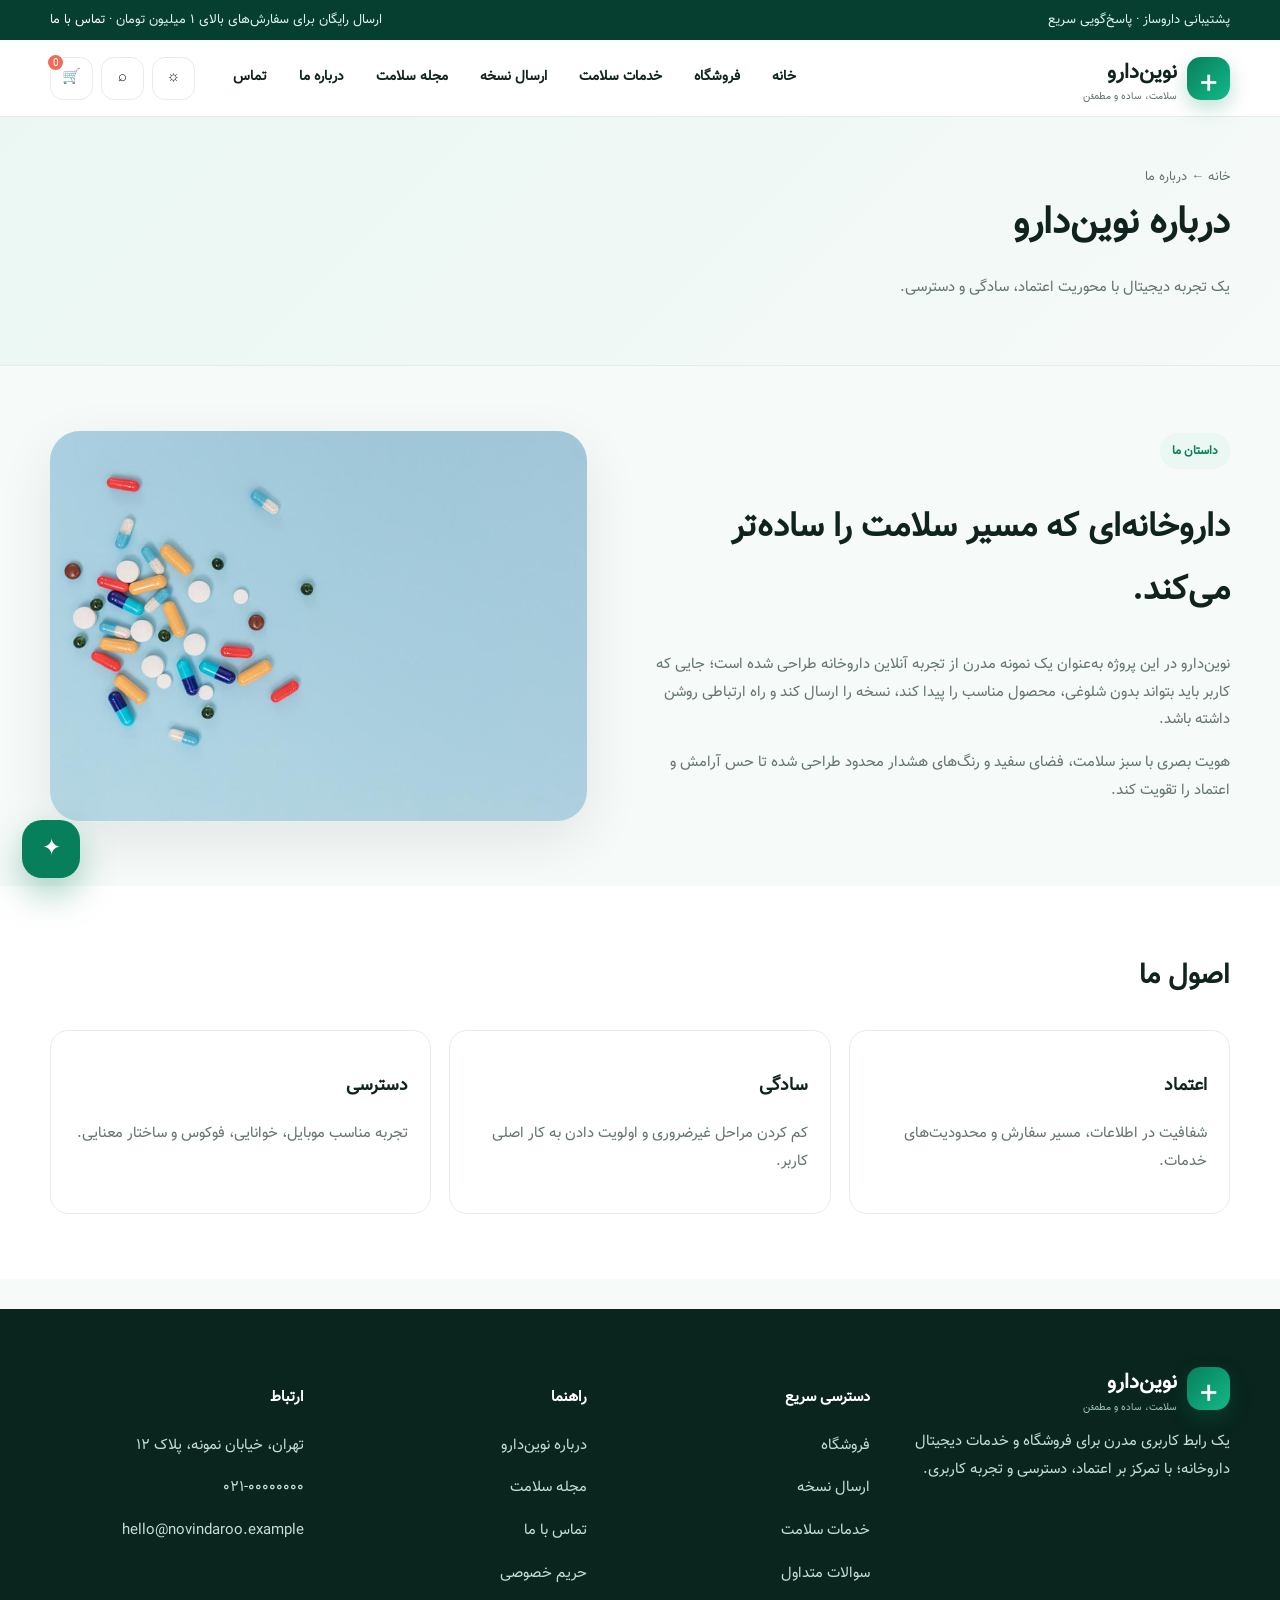
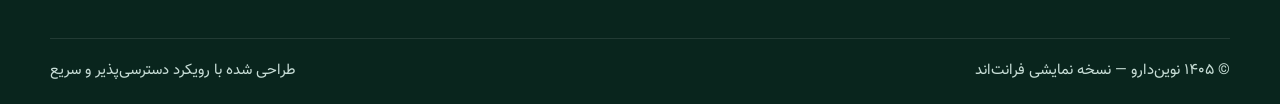
==== commit b0aa0405: "redesign redesign" ====
--- a/about.html
+++ b/about.html
@@ -1,312 +1,38 @@
-<!DOCTYPE html>
-<html lang="en">
+<!doctype html>
+<html lang="fa" dir="rtl">
 <head>
-	<meta charset="utf-8">
-	<meta http-equiv="X-UA-Compatible" content="IE=edge">
-	<meta name="viewport" content="width=device-width, initial-scale=1">
-	<title>درباره ی ما</title>
-
-	<!-- CSS Styles -->
-	<link href="https://fonts.googleapis.com/css?family=Rubik:400,700|Crimson+Text:400,400i" rel="stylesheet">
-	<link rel="stylesheet" href="fonts/icomoon/style.css">
-
-	<link rel="stylesheet" href="css/bootstrap.min.css">
-	<link rel="stylesheet" href="css/magnific-popup.css">
-	<link rel="stylesheet" href="css/jquery-ui.css">
-	<link rel="stylesheet" href="css/owl.carousel.min.css">
-	<link rel="stylesheet" href="css/owl.theme.default.min.css">
-
-	<link rel="stylesheet" href="css/aos.css">
-	<link rel="stylesheet" href="css/style.css">
-</head>
-<body class="rtl">
-	<div class="site-wrap">
-		<div class="site-navbar py-2">
-			<!-- Start Search Box -->
-			<div class="search-wrap">
-				<div class="container">
-					<a href="#" class="search-close js-search-close"><span class="icon-close2"></span></a>
-					<form action="#" method="post">
-						<input type="text" class="form-control" placeholder="جستجو کنید...">
-					</form>
-				</div>
-			</div>
-			<!-- End Search Box -->
-
-			<!-- Start Navbar Section -->
-			<div class="container">
-				<div class="d-flex align-items-center justify-content-between">
-					<div class="logo">
-						<div class="site-logo">
-							<a href="index.html" class="js-logo-clone">novindaroo</a>
-						</div>
-					</div>
-					<div class="main-nav d-none d-lg-block">
-						<nav class="site-navigation text-right text-md-center" role="navigation">
-							<ul class="site-menu js-clone-nav d-none d-lg-block">
-								<li><a href="index.html">صفحه نخست</a></li>
-								<li><a href="shop.html">محصولات</a></li>
-								<li class="has-children">
-									<a href="#">منوی کشویی</a>
-									<ul class="dropdown">
-										<li><a href="#">دارو ها</a></li>
-										<li class="has-children">
-											<a href="#">ویتامین ها</a>
-											<ul class="dropdown">
-												<li><a href="#">ویتامین C</a></li>
-												<li><a href="#">ویتامین D</a></li>
-												<li><a href="#">ویتامین A</a></li>
-											</ul>
-										</li>
-										<li><a href="#">لوازم بهداشتی</a></li>
-										<li><a href="#">لوازم آرایشی</a></li>
-
-									</ul>
-								</li>
-								<li class="active"><a href="about.html">درباره ما</a></li>
-								<li><a href="contact.html">تماس با ما</a></li>
-							</ul>
-						</nav>
-					</div>
-					<div class="icons">
-						<a href="#" class="icons-btn d-inline-block js-search-open"><span class="icon-search"></span></a>
-						<a href="cart.html" class="icons-btn d-inline-block bag">
-							<span class="icon-shopping-bag"></span>
-							<span class="number">2</span>
-						</a>
-						<a href="#" class="site-menu-toggle js-menu-toggle ml-3 d-inline-block d-lg-none"><span class="icon-menu"></span></a>
-					</div>
-				</div>
-			</div>
-			<!-- End Navbar Section -->
-		</div>
-
-		<!-- Start Heading Section -->
-		<div class="site-blocks-cover inner-page" style="background-image: url('images/hero_1.jpg');">
-			<div class="container">
-				<div class="row">
-					<div class="col-lg-7 mx-auto align-self-center">
-						<div class=" text-center">
-							<h1>درباره ما</h1>
-							<p>لورم ایپسوم متن ساختگی با تولید سادگی نامفهوم از صنعت چاپ و با استفاده از طراحان گرافیک است. چاپگرها و متون بلکه روزنامه و مجله در ستون و سطرآنچنان که لازم است و برای شرایط فعلی تکنولوژی مورد نیاز و کاربردهای متنوع با هدف بهبود ابزارهای کاربردی می باشد.</p>ˀ
-						</div>
-					</div>
-				</div>
-			</div>
-		</div>
-		<!-- End Heading Section -->
-
-		<!-- Start Content Section -->
-		<div class="site-section bg-light custom-border-bottom" data-aos="fade">
-			<div class="container">
-				<div class="row mb-5">
-					<div class="col-md-6">
-						<div class="block-16">
-							<figure>
-								<img src="images/bg_1.jpg" alt="Image placeholder" class="img-fluid rounded">
-								<a href="https://vimeo.com/channels/staffpicks/93951774" class="play-button popup-vimeo"><span class="icon-play"></span></a>
-							</figure>
-						</div>
-					</div>
-					<div class="col-md-1"></div>
-					<div class="col-md-5">
-						<div class="site-section-heading pt-3 mb-4">
-							<h2 class="text-black">ما چکار می کنیم؟</h2>
-						</div>
-						<p>لورم ایپسوم متن ساختگی با تولید سادگی نامفهوم از صنعت چاپ و با استفاده از طراحان گرافیک است. چاپگرها و متون بلکه روزنامه و مجله در ستون و سطرآنچنان که لازم است و برای شرایط فعلی تکنولوژی مورد نیاز و کاربردهای متنوع با هدف بهبود ابزارهای کاربردی می باشد.</p>
-						<p>لورم ایپسوم متن ساختگی با تولید سادگی نامفهوم از صنعت چاپ و با استفاده از طراحان گرافیک است.</p>
-					</div>
-				</div>
-			</div>
-		</div>
-		<!-- End Content Section -->
-
-		<!-- Start Content Section -->
-		<div class="site-section bg-light custom-border-bottom" data-aos="fade">
-			<div class="container">
-				<div class="row mb-5">
-					<div class="col-md-6 order-md-2">
-						<div class="block-16">
-							<figure>
-								<img src="images/hero_1.jpg" alt="Image placeholder" class="img-fluid rounded">
-								<a href="https://vimeo.com/channels/staffpicks/93951774" class="play-button popup-vimeo"><span class="icon-play"></span></a>
-							</figure>
-						</div>
-					</div>
-					<div class="col-md-5 mr-auto">
-						<div class="site-section-heading pt-3 mb-4">
-							<h2 class="text-black">این شرکت مورد تایید متخصصین می باشد</h2>
-						</div>
-						<p class="text-black">لورم ایپسوم متن ساختگی با تولید سادگی نامفهوم از صنعت چاپ و با استفاده از طراحان گرافیک است. چاپگرها و متون بلکه روزنامه و مجله در ستون و سطرآنچنان که لازم است و برای شرایط فعلی تکنولوژی مورد نیاز و کاربردهای متنوع با هدف بهبود ابزارهای کاربردی می باشد.</p>
-						<p class="text-black">لورم ایپسوم متن ساختگی با تولید سادگی نامفهوم از صنعت چاپ و با استفاده از طراحان گرافیک است. چاپگرها و متون بلکه روزنامه و مجله در ستون و سطرآنچنان که لازم است.</p>
-					</div>
-				</div>
-			</div>
-		</div>
-		<!-- End Content Section -->
-
-		<!-- Start Features Section -->
-		<div class="site-section site-section-sm site-blocks-1 border-0" data-aos="fade">
-			<div class="container">
-				<div class="row">
-					<div class="col-md-6 col-lg-4 d-lg-flex mb-4 mb-lg-0 pl-4" data-aos="fade-up" data-aos-delay="">
-						<div class="icon mr-4 align-self-start">
-							<span class="icon-truck text-primary"></span>
-						</div>
-						<div class="text">
-							<h2>ارسال رایگان</h2>
-							<p>لورم ایپسوم متن ساختگی با تولید سادگی نامفهوم از صنعت چاپ و با استفاده از طراحان گرافیک است. چاپگرها و متون بلکه روزنامه و مجله در ستون و سطرآنچنان که لازم است.</p>
-						</div>
-					</div>
-					<div class="col-md-6 col-lg-4 d-lg-flex mb-4 mb-lg-0 pl-4" data-aos="fade-up" data-aos-delay="100">
-						<div class="icon mr-4 align-self-start">
-							<span class="icon-refresh2 text-primary"></span>
-						</div>
-						<div class="text">
-							<h2>ضمانت بازگشت</h2>
-							<p>لورم ایپسوم متن ساختگی با تولید سادگی نامفهوم از صنعت چاپ و با استفاده از طراحان گرافیک است. چاپگرها و متون بلکه روزنامه و مجله در ستون و سطرآنچنان که لازم است.</p>
-						</div>
-					</div>
-					<div class="col-md-6 col-lg-4 d-lg-flex mb-4 mb-lg-0 pl-4" data-aos="fade-up" data-aos-delay="200">
-						<div class="icon mr-4 align-self-start">
-							<span class="icon-help text-primary"></span>
-						</div>
-						<div class="text">
-							<h2>پشتیبانی شبانه روزی</h2>
-							<p>لورم ایپسوم متن ساختگی با تولید سادگی نامفهوم از صنعت چاپ و با استفاده از طراحان گرافیک است. چاپگرها و متون بلکه روزنامه و مجله در ستون و سطرآنچنان که لازم است.</p>
-						</div>
-					</div>
-				</div>
-			</div>
-		</div>
-		<!-- End Features Section -->
-
-		<!-- Start Team Section -->
-		<div class="site-section bg-light custom-border-bottom" data-aos="fade">
-			<div class="container">
-				<div class="row justify-content-center mb-5">
-					<div class="col-md-7 site-section-heading text-center pt-4">
-						<h2>اعضای تیم</h2>
-					</div>
-				</div>
-				<div class="row">
-					<div class="col-md-6 col-lg-6 mb-5">
-						<div class="block-38 text-center">
-							<div class="block-38-img">
-								<div class="block-38-header">
-									<img src="images/person_1.jpg" alt="Image placeholder" class="mb-4">
-									<h3 class="block-38-heading h4"> مهدی شرافت </h3>
-									<p class="block-38-subheading">مدیر فروش</p>
-								</div>
-								<div class="block-38-body">
-									<p>لورم ایپسوم متن ساختگی با تولید سادگی نامفهوم از صنعت چاپ و با استفاده از طراحان گرافیک است. چاپگرها و متون بلکه روزنامه و مجله در ستون و سطرآنچنان که لازم است.</p>
-								</div>
-							</div>
-						</div>
-					</div>
-					<div class="col-md-6 col-lg-6 mb-5">
-						<div class="block-38 text-center">
-							<div class="block-38-img">
-								<div class="block-38-header">
-									<img src="images/person_2.jpg" alt="Image placeholder" class="mb-4">
-									<h3 class="block-38-heading h4">اشکان مطاعی</h3>
-									<p class="block-38-subheading">مدیر عامل</p>
-								</div>
-								<div class="block-38-body">
-									<p>لورم ایپسوم متن ساختگی با تولید سادگی نامفهوم از صنعت چاپ و با استفاده از طراحان گرافیک است. چاپگرها و متون بلکه روزنامه و مجله در ستون و سطرآنچنان که لازم است.</p>
-								</div>
-							</div>
-						</div>
-					</div>
-					<div class="col-md-6 col-lg-6 mb-5">
-						<div class="block-38 text-center">
-							<div class="block-38-img">
-								<div class="block-38-header">
-									<img src="images/person_3.jpg" alt="Image placeholder" class="mb-4">
-									<h3 class="block-38-heading h4">ابراهیم ساعی</h3>
-									<p class="block-38-subheading">مشاور</p>
-								</div>
-								<div class="block-38-body">
-									<p>لورم ایپسوم متن ساختگی با تولید سادگی نامفهوم از صنعت چاپ و با استفاده از طراحان گرافیک است. چاپگرها و متون بلکه روزنامه و مجله در ستون و سطرآنچنان که لازم است.</p>
-								</div>
-							</div>
-						</div>
-					</div>
-					<div class="col-md-6 col-lg-6 mb-5">
-						<div class="block-38 text-center">
-							<div class="block-38-img">
-								<div class="block-38-header">
-									<img src="images/person_4.jpg" alt="Image placeholder" class="mb-4">
-									<h3 class="block-38-heading h4">اشکان </h3>
-									<p class="block-38-subheading">مدیر بازاریابی</p>
-								</div>
-								<div class="block-38-body">
-									<p>لورم ایپسوم متن ساختگی با تولید سادگی نامفهوم از صنعت چاپ و با استفاده از طراحان گرافیک است. چاپگرها و متون بلکه روزنامه و مجله در ستون و سطرآنچنان که لازم است.</p>
-								</div>
-							</div>
-						</div>
-					</div>
-				</div>
-			</div>
-		</div>
-		<!-- End Team Section -->
-
-		<!-- Start Footer Section -->
-		<footer class="site-footer">
-			<div class="container">
-				<div class="row">
-					<div class="col-md-6 col-lg-3 mb-4 mb-lg-0">
-						<div class="block-7">
-							<h3 class="footer-heading mb-4">درباره ما</h3>
-							<p>لورم ایپسوم متن ساختگی با تولید سادگی نامفهوم از صنعت چاپ و با استفاده از طراحان گرافیک است.</p>
-						</div>
-					</div>
-					<div class="col-lg-3 mx-auto mb-5 mb-lg-0">
-						<h3 class="footer-heading mb-4">دسترسی سریع</h3>
-						<ul class="list-unstyled">
-							<li><a href="#">دارو ها</a></li>
-							<li><a href="#">ویتامین ها</a></li>
-							<li><a href="#">لوازم ارایشی</a></li>
-							<li><a href="#">لوازم بهداشتی</a></li>
-						</ul>
-					</div>
-					<div class="col-md-6 col-lg-3">
-						<div class="block-5 mb-5">
-							<h3 class="footer-heading mb-4">اطلاعات تماس</h3>
-							<ul class="list-unstyled">
-								<li class="address">پرند بلوار ابن سینا</li>
-								<li class="phone"><a href="tel://02156953415">02156953415</a></li>
-								<li class="email">info@webrubik.com</li>
-							</ul>
-						</div>
-					</div>
-				</div>
-				<div class="row pt-5 mt-5 text-center">
-					<div class="col-md-12">
-						<p>
-							<!-- Link back to Colorlib can't be removed. Template is licensed under CC BY 3.0. -->
-							Copyright &copy;
-							<script>document.write(new Date().getFullYear());</script> All rights reserved | This template is made with <i class="icon-heart" aria-hidden="true"></i> by <a href="https://colorlib.com" target="_blank"class="text-primary">Colorlib</a>
-							<!-- Link back to Colorlib can't be removed. Template is licensed under CC BY 3.0. -->
-							<br>
-							فارسی و راست چین شده با <i class="icon-heart" aria-hidden="true"></i> توسط <a href="http://ashkan2019.com" target="_blank" class="text-primary">ashkan2019.com</a>
-						</p>
-					</div>
-
-				</div>
-			</div>
-		</footer>
-		<!-- End Footer Section -->
-	</div>
-
-	<!-- Scripts -->
-	<script src="js/jquery-3.3.1.min.js"></script>
-	<script src="js/jquery-ui.js"></script>
-	<script src="js/popper.min.js"></script>
-	<script src="js/bootstrap.min.js"></script>
-	<script src="js/owl.carousel.min.js"></script>
-	<script src="js/jquery.magnific-popup.min.js"></script>
-	<script src="js/aos.js"></script>
-	<script src="js/scripts.js"></script>
-</body><!-- This template has been downloaded from Webrubik.com -->
-</html>
+<meta charset="utf-8">
+<meta name="viewport" content="width=device-width,initial-scale=1,viewport-fit=cover">
+<title>درباره نوین‌دارو | نوین‌دارو</title>
+<meta name="description" content="آشنایی با نوین‌دارو، رویکرد طراحی، ارزش‌ها و تجربه دیجیتال داروخانه.">
+<meta name="theme-color" content="#087f5b">
+<link rel="icon" href="assets/favicon.svg">
+<link rel="stylesheet" href="css/style.css">
+<link rel="canonical" href="index.html">
+<meta property="og:title" content="درباره نوین‌دارو | نوین‌دارو"><meta property="og:description" content="آشنایی با نوین‌دارو، رویکرد طراحی، ارزش‌ها و تجربه دیجیتال داروخانه."><meta property="og:type" content="website">
+<script type="application/ld+json">{"@context":"https://schema.org","@type":"Pharmacy","name":"نوین‌دارو","description":"فروشگاه و خدمات آنلاین سلامت نوین‌دارو","url":"index.html","telephone":"+98-21-00000000"}</script>
+</head><body>
+<a class="skip" href="#main">پرش به محتوای اصلی</a>
+<div class="topbar"><div class="container"><span>پشتیبانی داروساز · پاسخ‌گویی سریع</span><span class="optional">ارسال رایگان برای سفارش‌های بالای ۱ میلیون تومان · <a href="tel:+982100000000">تماس با ما</a></span></div></div>
+<header class="header"><div class="container nav">
+<a class="brand" href="index.html"><span class="brand-mark"></span><span>نوین‌دارو<small>سلامت، ساده و مطمئن</small></span></a>
+<nav class="menu" aria-label="منوی اصلی">
+<a class="" href="index.html">خانه</a><a class="" href="shop.html">فروشگاه</a><a class="" href="services.html">خدمات سلامت</a><a href="prescription.html">ارسال نسخه</a><a class="" href="blog.html">مجله سلامت</a><a href="about.html">درباره ما</a><a href="contact.html">تماس</a>
+</nav>
+<div class="actions">
+<button class="icon-btn hide-mobile" id="themeToggle" aria-label="تغییر تم">☼</button>
+<a class="icon-btn" href="shop.html" aria-label="جستجوی محصولات">⌕</a>
+<a class="icon-btn" href="cart.html" aria-label="سبد خرید">🛒<span class="count cart-count">0</span></a>
+<button class="icon-btn menu-toggle" id="menuToggle" aria-label="منوی موبایل">☰</button>
+</div></div>
+<div id="mobileMenu" style="display:none" class="container"><nav class="menu" style="display:flex;flex-direction:column;align-items:stretch;padding:10px 0"><a href="index.html">خانه</a><a href="shop.html">فروشگاه</a><a href="services.html">خدمات سلامت</a><a href="prescription.html">ارسال نسخه</a><a href="blog.html">مجله سلامت</a><a href="faq.html">سوالات متداول</a><a href="contact.html">تماس با ما</a></nav></div>
+</header><main id="main"><section class="page-hero"><div class="container"><div class="crumb">خانه ← درباره ما</div><h1>درباره نوین‌دارو</h1><p class="muted">یک تجربه دیجیتال با محوریت اعتماد، سادگی و دسترسی.</p></div></section><section class="section"><div class="container hero-grid"><div><span class="eyebrow">داستان ما</span><h2 style="font-size:34px">داروخانه‌ای که مسیر سلامت را ساده‌تر می‌کند.</h2><p class="muted">نوین‌دارو در این پروژه به‌عنوان یک نمونه مدرن از تجربه آنلاین داروخانه طراحی شده است؛ جایی که کاربر باید بتواند بدون شلوغی، محصول مناسب را پیدا کند، نسخه را ارسال کند و راه ارتباطی روشن داشته باشد.</p><p class="muted">هویت بصری با سبز سلامت، فضای سفید و رنگ‌های هشدار محدود طراحی شده تا حس آرامش و اعتماد را تقویت کند.</p></div><div class="hero-card"><img src="images/bg_1.jpg" alt="فضای سلامت"></div></div></section><section class="section" style="background:var(--surface)"><div class="container"><div class="section-head"><div><h2>اصول ما</h2></div></div><div class="info-grid"><div class="info-card"><h3>اعتماد</h3><p class="muted">شفافیت در اطلاعات، مسیر سفارش و محدودیت‌های خدمات.</p></div><div class="info-card"><h3>سادگی</h3><p class="muted">کم کردن مراحل غیرضروری و اولویت دادن به کار اصلی کاربر.</p></div><div class="info-card"><h3>دسترسی</h3><p class="muted">تجربه مناسب موبایل، خوانایی، فوکوس و ساختار معنایی.</p></div></div></div></section></main><footer class="footer"><div class="container footer-grid">
+<div><a class="brand" href="index.html" style="color:#fff"><span class="brand-mark"></span><span>نوین‌دارو<small style="color:#9dc2b5">سلامت، ساده و مطمئن</small></span></a><p>یک رابط کاربری مدرن برای فروشگاه و خدمات دیجیتال داروخانه؛ با تمرکز بر اعتماد، دسترسی و تجربه کاربری.</p></div>
+<div><h4>دسترسی سریع</h4><p><a href="shop.html">فروشگاه</a></p><p><a href="prescription.html">ارسال نسخه</a></p><p><a href="services.html">خدمات سلامت</a></p><p><a href="faq.html">سوالات متداول</a></p></div>
+<div><h4>راهنما</h4><p><a href="about.html">درباره نوین‌دارو</a></p><p><a href="blog.html">مجله سلامت</a></p><p><a href="contact.html">تماس با ما</a></p><p><a href="#">حریم خصوصی</a></p></div>
+<div><h4>ارتباط</h4><p>تهران، خیابان نمونه، پلاک ۱۲</p><p><a href="tel:+982100000000">۰۲۱-۰۰۰۰۰۰۰۰</a></p><p><a href="mailto:hello@novindaroo.example">hello@novindaroo.example</a></p></div>
+</div><div class="container footer-bottom"><span>© ۱۴۰۵ نوین‌دارو — نسخه نمایشی فرانت‌اند</span><span>طراحی شده با رویکرد دسترسی‌پذیر و سریع</span></div></footer>
+<div class="chat" id="chat"><div class="chat-panel"><div class="chat-head"><strong>دستیار نوین‌دارو</strong><small>پاسخ‌گوی محصولات و راهنمای سایت</small></div><div class="chat-body" id="chatBody"><div class="msg bot">سلام! درباره محصولات، ارسال نسخه یا خدمات سایت چه کمکی می‌خواهید؟</div></div><form class="chat-input" id="chatForm"><input id="chatInput" aria-label="پیام" placeholder="مثلاً: ارسال نسخه چطور است؟"><button class="btn btn-primary" style="padding:8px 12px">ارسال</button></form></div><button class="chat-fab" id="chatFab" aria-label="باز کردن دستیار">✦</button></div>
+<div class="toast" id="toast"></div>
+<div class="mobile-bar"><a href="shop.html" class="btn btn-outline">فروشگاه</a><a href="prescription.html" class="btn btn-primary">ارسال نسخه</a></div>
+<script src="js/app.js" defer></script></body></html>
--- a/css/style.css
+++ b/css/style.css
@@ -1,1574 +1,6 @@
-/* CSS Document */
-@charset "UTF-8";
 
-@font-face {
-    font-family: 'Vazir';
-    src: url('../fonts/Vazir.eot');
-    src: local('../fonts/Vazir'), url('../fonts/Vazir.woff') format('woff'), url('../fonts/Vazir.ttf') format('truetype');
-}
+@font-face{font-family:Vazir;src:url('../fonts/Vazir.woff2') format('woff2');font-display:swap}
+:root{--primary:#087f5b;--primary-2:#0aa77a;--ink:#10231e;--muted:#64746f;--bg:#f6faf8;--surface:#fff;--line:#e4eee9;--soft:#eaf7f2;--accent:#f3b63f;--danger:#c24141;--shadow:0 18px 55px rgba(16,35,30,.09);--radius:20px}
+*{box-sizing:border-box}html{scroll-behavior:smooth}body{margin:0;background:var(--bg);color:var(--ink);font-family:Vazir,Tahoma,sans-serif;line-height:1.85;font-size:15px}body.dark{--ink:#edf8f4;--muted:#a7bbb4;--bg:#0c1714;--surface:#12211d;--line:#233a33;--soft:#17352c;--shadow:0 18px 55px rgba(0,0,0,.2)}a{color:inherit;text-decoration:none}button,input,select,textarea{font:inherit}button{cursor:pointer}.container{width:min(1180px,calc(100% - 32px));margin:auto}.skip{position:absolute;top:-100px;right:10px;background:#000;color:#fff;padding:10px 15px;z-index:9999}.skip:focus{top:10px}.topbar{background:#063f2f;color:#dff6ed;font-size:13px}.topbar .container{display:flex;justify-content:space-between;gap:20px;padding:8px 0}.topbar a{color:#fff}.header{background:var(--surface);position:sticky;top:0;z-index:1000;border-bottom:1px solid var(--line);backdrop-filter:blur(16px)}.nav{height:76px;display:flex;align-items:center;gap:25px}.brand{display:flex;align-items:center;gap:10px;font-weight:900;font-size:21px;white-space:nowrap}.brand-mark{width:43px;height:43px;border-radius:14px;background:linear-gradient(135deg,var(--primary),#12b98a);display:grid;place-items:center;color:#fff;box-shadow:0 8px 20px rgba(8,127,91,.25)}.brand-mark:before{content:"+";font-size:31px;font-weight:500}.brand small{display:block;font-size:10px;color:var(--muted);font-weight:500;line-height:1}.menu{display:flex;align-items:center;gap:6px;margin-right:auto}.menu a{padding:10px 13px;border-radius:12px;font-weight:700;font-size:14px}.menu a:hover,.menu a.active{background:var(--soft);color:var(--primary)}.actions{display:flex;align-items:center;gap:8px}.icon-btn{width:43px;height:43px;border:1px solid var(--line);background:var(--surface);border-radius:13px;display:grid;place-items:center;position:relative;color:var(--ink)}.icon-btn:hover{border-color:var(--primary);color:var(--primary)}.count{position:absolute;top:-5px;left:-5px;min-width:19px;height:19px;border-radius:99px;background:#ef6c55;color:#fff;font-size:10px;display:grid;place-items:center;border:2px solid var(--surface)}.menu-toggle{display:none}.hero{padding:55px 0 35px;background:radial-gradient(circle at 10% 10%,#d9f6eb 0,transparent 32%),linear-gradient(135deg,var(--bg),var(--surface))}.hero-grid{display:grid;grid-template-columns:1.05fr .95fr;gap:50px;align-items:center}.eyebrow{display:inline-flex;gap:7px;align-items:center;color:var(--primary);background:var(--soft);border-radius:999px;padding:7px 12px;font-weight:800;font-size:12px}.hero h1{font-size:clamp(32px,5vw,58px);line-height:1.25;margin:17px 0 16px;letter-spacing:-1px}.hero h1 span{color:var(--primary)}.hero p{color:var(--muted);font-size:17px;max-width:650px}.hero-actions{display:flex;gap:10px;flex-wrap:wrap;margin:25px 0}.btn{border:0;border-radius:13px;padding:12px 19px;display:inline-flex;align-items:center;justify-content:center;gap:8px;font-weight:800;transition:.2s}.btn-primary{background:var(--primary);color:#fff;box-shadow:0 10px 25px rgba(8,127,91,.2)}.btn-primary:hover{background:#06684b;transform:translateY(-1px)}.btn-outline{background:var(--surface);border:1px solid var(--line);color:var(--ink)}.btn-outline:hover{border-color:var(--primary);color:var(--primary)}.hero-card{position:relative;min-height:390px;border-radius:30px;overflow:hidden;background:var(--soft);box-shadow:var(--shadow)}.hero-card img{width:100%;height:100%;min-height:390px;object-fit:cover;display:block}.floating{position:absolute;background:rgba(255,255,255,.94);color:#10231e;padding:12px 15px;border-radius:15px;box-shadow:var(--shadow);font-weight:800}.float-1{right:18px;top:20px}.float-2{left:18px;bottom:20px}.searchbar{margin-top:22px;background:var(--surface);border:1px solid var(--line);border-radius:16px;padding:7px;display:flex;max-width:700px;box-shadow:var(--shadow)}.searchbar input{flex:1;border:0;outline:0;background:transparent;padding:10px 13px;color:var(--ink)}.section{padding:65px 0}.section-head{display:flex;align-items:end;justify-content:space-between;gap:20px;margin-bottom:27px}.section-head h2{font-size:28px;margin:0}.section-head p{color:var(--muted);margin:5px 0 0}.categories{display:grid;grid-template-columns:repeat(6,1fr);gap:14px}.cat{background:var(--surface);border:1px solid var(--line);border-radius:18px;padding:20px 12px;text-align:center;transition:.2s}.cat:hover{transform:translateY(-4px);box-shadow:var(--shadow);border-color:transparent}.cat-icon{width:54px;height:54px;margin:0 auto 10px;border-radius:17px;background:var(--soft);display:grid;place-items:center;font-size:25px}.cat strong{display:block;font-size:13px}.trust{display:grid;grid-template-columns:repeat(4,1fr);gap:14px}.trust-item{background:var(--surface);border:1px solid var(--line);border-radius:18px;padding:20px}.trust-item b{display:block;margin-bottom:4px}.muted{color:var(--muted)}.product-grid{display:grid;grid-template-columns:repeat(4,1fr);gap:18px}.product{background:var(--surface);border:1px solid var(--line);border-radius:20px;overflow:hidden;position:relative;transition:.2s}.product:hover{transform:translateY(-4px);box-shadow:var(--shadow);border-color:transparent}.product-media{height:220px;background:#f4f8f6;position:relative;display:grid;place-items:center}.product-media img{width:100%;height:100%;object-fit:contain}.wish{position:absolute;top:10px;left:10px;width:37px;height:37px;border:0;border-radius:12px;background:rgba(255,255,255,.9);font-size:18px}.wish.active{color:#ef6c55}.badge{position:absolute;top:11px;right:11px;background:#fff3d6;color:#8b6200;border-radius:999px;padding:4px 8px;font-size:10px;font-weight:800}.product-body{padding:15px}.product-body h3{font-size:15px;margin:0 0 5px}.rating{font-size:12px;color:#c98700}.price{display:flex;align-items:center;justify-content:space-between;margin-top:12px}.price strong{color:var(--primary);font-size:16px}.mini-add{width:38px;height:38px;border:0;border-radius:12px;background:var(--primary);color:#fff;font-size:20px}.promo{border-radius:28px;background:linear-gradient(135deg,#063f2f,#087f5b);color:#fff;padding:38px;display:grid;grid-template-columns:1.5fr 1fr;gap:30px;align-items:center}.promo h2{font-size:32px;margin:0 0 10px}.promo p{color:#d9f6eb}.service-grid{display:grid;grid-template-columns:repeat(3,1fr);gap:18px}.service{background:var(--surface);border:1px solid var(--line);border-radius:20px;padding:24px}.service-icon{font-size:28px}.service h3{margin:12px 0 7px}.service p{color:var(--muted);font-size:14px}.testimonials{display:grid;grid-template-columns:repeat(3,1fr);gap:18px}.quote{background:var(--surface);border:1px solid var(--line);border-radius:20px;padding:22px}.quote .person{display:flex;gap:10px;align-items:center;margin-top:18px}.avatar{width:42px;height:42px;border-radius:50%;object-fit:cover}.newsletter{background:var(--soft);border-radius:25px;padding:30px;display:flex;align-items:center;justify-content:space-between;gap:20px}.inline-form{display:flex;gap:8px}.field{width:100%;padding:12px 13px;border:1px solid var(--line);background:var(--surface);color:var(--ink);border-radius:12px;outline:none}.field:focus{border-color:var(--primary);box-shadow:0 0 0 3px rgba(8,127,91,.1)}.footer{background:#09251d;color:#c7ddd6;padding:55px 0 20px;margin-top:30px}.footer-grid{display:grid;grid-template-columns:1.3fr 1fr 1fr 1fr;gap:30px}.footer h3,.footer h4{color:#fff}.footer a{color:#c7ddd6}.footer a:hover{color:#fff}.footer-bottom{border-top:1px solid rgba(255,255,255,.1);margin-top:35px;padding-top:18px;display:flex;justify-content:space-between}.page-hero{padding:48px 0;background:linear-gradient(135deg,var(--soft),var(--bg));border-bottom:1px solid var(--line)}.page-hero h1{margin:0 0 5px;font-size:38px}.crumb{color:var(--muted);font-size:13px}.shop-layout{display:grid;grid-template-columns:250px 1fr;gap:25px}.sidebar{background:var(--surface);border:1px solid var(--line);border-radius:18px;padding:20px;height:max-content;position:sticky;top:95px}.filter-group{padding-bottom:18px;margin-bottom:18px;border-bottom:1px solid var(--line)}.filter-group:last-child{border:0}.filter-group h3{font-size:14px;margin:0 0 10px}.check{display:flex;gap:8px;align-items:center;margin:7px 0;color:var(--muted);font-size:13px}.shop-tools{display:flex;justify-content:space-between;gap:12px;align-items:center;margin-bottom:18px}.select{border:1px solid var(--line);border-radius:12px;padding:10px;background:var(--surface);color:var(--ink)}.detail{display:grid;grid-template-columns:1fr 1fr;gap:45px}.detail-img{background:var(--surface);border:1px solid var(--line);border-radius:25px;display:grid;place-items:center;min-height:480px}.detail-img img{max-width:90%;max-height:440px;object-fit:contain}.detail h1{font-size:34px;margin:5px 0}.tabs{display:flex;gap:8px;border-bottom:1px solid var(--line);margin:30px 0 20px}.tab{padding:10px 15px;border:0;background:none;color:var(--muted)}.tab.active{color:var(--primary);font-weight:800;border-bottom:2px solid var(--primary)}.notice{background:#fff8e6;border:1px solid #f1d28a;color:#6f5311;padding:14px;border-radius:13px;font-size:13px}.cart-table{width:100%;border-collapse:collapse;background:var(--surface);border:1px solid var(--line);border-radius:18px;overflow:hidden}.cart-table th,.cart-table td{padding:15px;border-bottom:1px solid var(--line);text-align:right}.cart-product{display:flex;align-items:center;gap:12px}.cart-product img{width:65px;height:65px;object-fit:contain;background:#f4f8f6;border-radius:10px}.qty{display:inline-flex;border:1px solid var(--line);border-radius:10px;overflow:hidden}.qty button{border:0;background:transparent;width:32px}.qty input{width:40px;border:0;text-align:center;background:transparent;color:var(--ink)}.cart-layout{display:grid;grid-template-columns:1fr 340px;gap:25px}.summary{background:var(--surface);border:1px solid var(--line);border-radius:18px;padding:22px;height:max-content;position:sticky;top:95px}.sum-row{display:flex;justify-content:space-between;padding:9px 0}.sum-total{border-top:1px solid var(--line);margin-top:8px;padding-top:15px;font-size:18px;font-weight:900}.form-grid{display:grid;grid-template-columns:repeat(2,1fr);gap:15px}.form-group label{display:block;font-size:13px;font-weight:800;margin-bottom:6px}.full{grid-column:1/-1}.info-grid{display:grid;grid-template-columns:repeat(3,1fr);gap:18px}.info-card{background:var(--surface);border:1px solid var(--line);border-radius:18px;padding:22px}.faq{max-width:850px;margin:auto}.faq-item{background:var(--surface);border:1px solid var(--line);border-radius:15px;margin-bottom:10px;overflow:hidden}.faq-q{width:100%;padding:17px;border:0;background:transparent;color:var(--ink);display:flex;justify-content:space-between;text-align:right;font-weight:800}.faq-a{display:none;padding:0 17px 17px;color:var(--muted);font-size:14px}.faq-item.open .faq-a{display:block}.blog-grid{display:grid;grid-template-columns:repeat(3,1fr);gap:18px}.article{background:var(--surface);border:1px solid var(--line);border-radius:20px;overflow:hidden}.article img{width:100%;height:190px;object-fit:cover}.article-body{padding:18px}.tag{display:inline-block;color:var(--primary);background:var(--soft);padding:4px 8px;border-radius:99px;font-size:11px;font-weight:800}.upload{border:2px dashed #b9d8cd;border-radius:18px;padding:35px;text-align:center;background:var(--soft)}.chat{position:fixed;left:22px;bottom:22px;z-index:1500}.chat-fab{width:58px;height:58px;border:0;border-radius:20px;background:var(--primary);color:#fff;box-shadow:0 15px 35px rgba(8,127,91,.35);font-size:23px}.chat-panel{display:none;width:340px;max-width:calc(100vw - 30px);height:480px;background:var(--surface);border:1px solid var(--line);border-radius:22px;box-shadow:var(--shadow);overflow:hidden;margin-bottom:10px}.chat.open .chat-panel{display:flex;flex-direction:column}.chat-head{background:#063f2f;color:#fff;padding:15px}.chat-head strong{display:block}.chat-body{flex:1;padding:13px;overflow:auto}.msg{max-width:85%;padding:10px 12px;border-radius:14px;margin:7px 0;font-size:12px}.msg.bot{background:var(--soft)}.msg.user{background:var(--primary);color:#fff;margin-right:auto}.chat-input{display:flex;gap:5px;padding:9px;border-top:1px solid var(--line)}.chat-input input{flex:1;border:1px solid var(--line);border-radius:11px;padding:9px;background:var(--surface);color:var(--ink)}.toast{position:fixed;right:20px;bottom:20px;background:#10231e;color:#fff;padding:13px 17px;border-radius:13px;z-index:3000;opacity:0;transform:translateY(15px);transition:.25s}.toast.show{opacity:1;transform:none}.mobile-bar{display:none}.modal{position:fixed;inset:0;background:rgba(0,0,0,.55);z-index:2500;display:none;align-items:center;justify-content:center;padding:15px}.modal.show{display:flex}.modal-card{width:min(600px,100%);background:var(--surface);border-radius:22px;padding:25px;position:relative}.close{position:absolute;left:15px;top:15px;border:0;background:var(--soft);border-radius:10px;width:35px;height:35px}.result-list{position:absolute;top:65px;right:0;left:0;background:var(--surface);border:1px solid var(--line);border-radius:14px;box-shadow:var(--shadow);z-index:50;display:none}.result-list.show{display:block}.search-wrap{position:relative}.result{padding:10px 14px;border-bottom:1px solid var(--line);display:flex;justify-content:space-between}.result:hover{background:var(--soft)}@media(max-width:1000px){.menu{display:none}.menu-toggle{display:grid}.hero-grid{grid-template-columns:1fr}.categories{grid-template-columns:repeat(3,1fr)}.product-grid{grid-template-columns:repeat(3,1fr)}.trust{grid-template-columns:repeat(2,1fr)}.service-grid,.testimonials,.blog-grid{grid-template-columns:repeat(2,1fr)}.footer-grid{grid-template-columns:repeat(2,1fr)}.cart-layout{grid-template-columns:1fr}.summary{position:static}.shop-layout{grid-template-columns:1fr}.sidebar{position:static;display:none}.detail{grid-template-columns:1fr}.info-grid{grid-template-columns:1fr 1fr}}@media(max-width:650px){body{font-size:14px}.topbar .container{justify-content:center}.topbar .optional{display:none}.nav{height:68px}.brand{font-size:17px}.brand-mark{width:38px;height:38px}.actions .hide-mobile{display:none}.hero{padding:35px 0 25px}.hero-card,.hero-card img{min-height:280px}.hero h1{font-size:34px}.hero p{font-size:15px}.searchbar{max-width:none}.section{padding:45px 0}.categories{grid-template-columns:repeat(2,1fr)}.product-grid{grid-template-columns:repeat(2,1fr);gap:11px}.product-media{height:165px}.product-body{padding:11px}.product-body h3{font-size:13px}.service-grid,.testimonials,.blog-grid,.info-grid{grid-template-columns:1fr}.promo{grid-template-columns:1fr;padding:25px}.newsletter{display:block}.inline-form{margin-top:15px}.footer-grid{grid-template-columns:1fr}.footer-bottom{display:block}.form-grid{grid-template-columns:1fr}.full{grid-column:auto}.cart-table thead{display:none}.cart-table,.cart-table tbody,.cart-table tr,.cart-table td{display:block}.cart-table tr{padding:10px;border-bottom:1px solid var(--line)}.cart-table td{border:0;padding:7px}.cart-table td:before{content:attr(data-label);font-weight:800;margin-left:8px}.mobile-bar{display:flex;position:fixed;bottom:0;right:0;left:0;background:var(--surface);border-top:1px solid var(--line);z-index:1200;padding:7px 10px;gap:8px}.mobile-bar .btn{flex:1}.chat{bottom:72px}.chat-panel{height:430px}.page-hero h1{font-size:30px}}
 
-/* Base */
-body {
-    line-height: 1.7;
-    color: #8c92a0;
-    font-weight: 300;
-    font-size: 16px;
-    font-family: 'Vazir';
-}
-
-::-moz-selection {
-    background: #000;
-    color: #fff;
-}
-
-::selection {
-    background: #000;
-    color: #fff;
-}
-
-a {
-    -webkit-transition: .3s all ease;
-    -o-transition: .3s all ease;
-    transition: .3s all ease;
-}
-
-a:hover {
-    text-decoration: none;
-}
-
-.text-black {
-    color: #000;
-}
-
-.site-wrap:before {
-    -webkit-transition: .3s all ease-in-out;
-    -o-transition: .3s all ease-in-out;
-    transition: .3s all ease-in-out;
-    background: rgba(0, 0, 0, 0.6);
-    content: "";
-    position: absolute;
-    z-index: 2000;
-    top: 0;
-    left: 0;
-    right: 0;
-    bottom: 0;
-    opacity: 0;
-    visibility: hidden;
-}
-
-.offcanvas-menu .site-wrap {
-    position: absolute;
-    height: 100%;
-    width: 100%;
-    z-index: 2;
-    overflow: hidden;
-}
-
-.offcanvas-menu .site-wrap:before {
-    opacity: 1;
-    visibility: visible;
-}
-
-.btn {
-    -webkit-transition: .3s all ease-in-out;
-    -o-transition: .3s all ease-in-out;
-    transition: .3s all ease-in-out;
-    text-transform: uppercase;
-    border-width: 2px;
-}
-
-.btn:hover, .btn:active, .btn:focus {
-    outline: none;
-    -webkit-box-shadow: none;
-    box-shadow: none;
-}
-
-.btn.btn-primary:hover {
-    background: transparent;
-    color: #51eaea;
-}
-
-.btn.btn-black {
-    background: #000;
-    color: #fff;
-}
-
-.btn.btn-black:hover, .btn.btn-black:active, .btn.btn-black:focus {
-    background-color: #51eaea;
-    color: #000;
-}
-
-.form-control {
-    height: 43px;
-}
-
-.form-control:active, .form-control:focus {
-    border-color: #51eaea;
-}
-
-.form-control:hover, .form-control:active, .form-control:focus {
-    -webkit-box-shadow: none !important;
-    box-shadow: none !important;
-}
-
-.site-section {
-    padding: 2.5em 0;
-}
-
-@media (min-width: 768px) {
-    .site-section {
-        padding: 5em 0;
-    }
-}
-
-.site-section.site-section-sm {
-    padding: 4em 0;
-}
-
-.site-section-heading {
-    font-size: 30px;
-    color: #25262a;
-    position: relative;
-}
-
-.site-section-heading:before {
-    display: none;
-    content: "";
-    left: 0%;
-    top: 0;
-    position: absolute;
-    width: 40px;
-    height: 2px;
-    background: #51eaea;
-}
-
-.site-section-heading.text-center:before {
-    display: none;
-    content: "";
-    left: 50%;
-    top: 0;
-    -webkit-transform: translateX(-50%);
-    -ms-transform: translateX(-50%);
-    transform: translateX(-50%);
-    position: absolute;
-    width: 40px;
-    height: 2px;
-    background: #51eaea;
-}
-
-.border-top {
-    border-top: 1px solid #edf0f5 !important;
-}
-
-.site-footer {
-    padding: 6em 0;
-}
-
-.site-footer ul li {
-    margin-bottom: 10px;
-}
-
-.site-footer ul li a {
-    color: #5c626e;
-}
-
-.site-footer ul li a:hover {
-    color: #51eaea;
-}
-
-.site-footer .footer-heading {
-    font-size: 1.2rem;
-    color: #000;
-    margin-bottom: 1rem;
-}
-
-/* Navbar */
-.site-logo a {
-    text-transform: uppercase;
-    font-size: 22px;
-    color: #000 !important;
-    font-weight: 900;
-}
-
-.site-logo a:hover {
-    text-decoration: none;
-}
-
-.icons-btn {
-    display: inline-block;
-    text-align: center;
-}
-
-.icons-btn span {
-    display: block;
-    height: 40px;
-    width: 40px;
-    line-height: 40px;
-}
-
-@media (max-width: 991.98px) {
-    .icons-btn span {
-        width: 24px;
-    }
-}
-
-.site-menu-toggle {
-    display: block;
-    text-align: center;
-    font-size: 28px;
-    height: 40px;
-    width: 40px;
-    line-height: 40px;
-}
-
-.site-menu-toggle > span {
-    top: 5px;
-    position: relative;
-}
-
-.site-navbar {
-    margin-bottom: 0px;
-    z-index: 1999;
-    position: relative;
-    top: 0;
-    width: 100%;
-    background: #fff;
-}
-
-.site-navbar.position-relative {
-    position: relative;
-    background: #f9f9f9 !important;
-}
-
-.site-navbar.transparent {
-    background: transparent;
-}
-
-.site-navbar .site-navbar-top {
-    border-bottom: 1px solid #f3f3f4;
-    padding-top: 20px;
-    padding-bottom: 20px;
-    margin-bottom: 0px;
-}
-
-@media (min-width: 768px) {
-    .site-navbar .site-navbar-top {
-        padding-top: 40px;
-        padding-bottom: 40px;
-    }
-}
-
-.site-navbar .site-search-icon a span {
-    display: inline-block;
-    margin-right: 10px;
-}
-
-.site-navbar .site-search-icon a:hover {
-    text-decoration: none;
-}
-
-.site-navbar a {
-    color: #000;
-}
-
-.site-navbar a:hover {
-    color: #000;
-}
-
-.site-navbar .icon {
-    font-size: 20px;
-}
-
-.site-navbar .site-top-icons ul, .site-navbar .site-top-icons ul li {
-    padding: 0;
-    margin: 0;
-    list-style: none;
-}
-
-.site-navbar .site-top-icons ul li {
-    display: inline-block;
-}
-
-.site-navbar .site-top-icons ul li a {
-    margin-right: 10px;
-}
-
-.site-navbar .site-top-icons ul li a.site-cart {
-    display: block;
-    position: relative;
-}
-
-.site-navbar .site-top-icons ul li a.site-cart .count {
-    position: absolute;
-    top: 0;
-    right: 0;
-    margin-right: -15px;
-    margin-top: -20px;
-    font-size: 13px;
-    width: 24px;
-    height: 24px;
-    line-height: 24px;
-    border-radius: 50%;
-    display: block;
-    text-align: center;
-    background: #51eaea;
-    color: #fff;
-    -webkit-transition: .2s all ease-in-out;
-    -o-transition: .2s all ease-in-out;
-    transition: .2s all ease-in-out;
-}
-
-.site-navbar .site-top-icons ul li a:hover .count {
-    -webkit-box-shadow: 0 3px 10px -4px rgba(0, 0, 0, 0.3) !important;
-    box-shadow: 0 3px 10px -4px rgba(0, 0, 0, 0.3) !important;
-    margin-top: -22px;
-}
-
-.site-navbar .site-top-icons ul li:last-child a {
-    padding-right: 0;
-}
-
-.site-navbar .site-navigation.border-bottom {
-    border-bottom: 1px solid #f3f3f4 !important;
-}
-
-.site-navbar .site-navigation .site-menu {
-    margin-left: 0;
-    padding-left: 0;
-    margin-bottom: 0;
-}
-
-.site-navbar .site-navigation .site-menu .active > a {
-    color: #000;
-    position: relative;
-}
-
-.site-navbar .site-navigation .site-menu .active > a:before {
-    content: "";
-    position: absolute;
-    left: 10px;
-    right: 10px;
-    height: 2px;
-    background: #000;
-    bottom: 0;
-}
-
-.site-navbar .site-navigation .site-menu a {
-    text-decoration: none !important;
-    font-size: 15px;
-    display: inline-block;
-}
-
-.site-navbar .site-navigation .site-menu > li {
-    display: inline-block;
-    padding: 10px 5px;
-}
-
-.site-navbar .site-navigation .site-menu > li > a {
-    padding: 10px 10px;
-    text-transform: uppercase;
-    color: #25262a;
-    font-size: 15px;
-    text-decoration: none !important;
-}
-
-.site-navbar .site-navigation .site-menu > li > a:hover {
-    color: #000;
-}
-
-.site-navbar .site-navigation .site-menu .has-children {
-    position: relative;
-}
-
-.site-navbar .site-navigation .site-menu .has-children > a {
-    position: relative;
-    padding-right: 20px;
-}
-
-.site-navbar .site-navigation .site-menu .has-children > a:before {
-    position: absolute;
-    content: "\e313";
-    font-size: 16px;
-    top: 50%;
-    right: 0;
-    -webkit-transform: translateY(-50%);
-    -ms-transform: translateY(-50%);
-    transform: translateY(-50%);
-    font-family: 'icomoon';
-}
-
-.site-navbar .site-navigation .site-menu .has-children .dropdown {
-    visibility: hidden;
-    opacity: 0;
-    top: 100%;
-    position: absolute;
-    text-align: left;
-    border-top: 2px solid #51eaea;
-    -webkit-box-shadow: 0 0px 4px 0px rgba(0, 0, 0, 0.05);
-    box-shadow: 0 0px 4px 0px rgba(0, 0, 0, 0.05);
-    border-left: 1px solid #edf0f5;
-    border-right: 1px solid #edf0f5;
-    border-bottom: 1px solid #edf0f5;
-    padding: 0px 0;
-    margin-top: 20px;
-    margin-left: 0px;
-    background: #fff;
-    -webkit-transition: 0.2s 0s;
-    -o-transition: 0.2s 0s;
-    transition: 0.2s 0s;
-}
-
-.site-navbar .site-navigation .site-menu .has-children .dropdown a {
-    font-size: 16px;
-    text-transform: none;
-    -webkit-transition: 0s all;
-    -o-transition: 0s all;
-    transition: 0s all;
-}
-
-.site-navbar .site-navigation .site-menu .has-children .dropdown .active > a {
-    color: #51eaea !important;
-}
-
-.site-navbar .site-navigation .site-menu .has-children .dropdown > li {
-    list-style: none;
-    padding: 0;
-    margin: 0;
-    min-width: 200px;
-}
-
-.site-navbar .site-navigation .site-menu .has-children .dropdown > li > a {
-    padding: 9px 20px;
-    display: block;
-}
-
-.site-navbar .site-navigation .site-menu .has-children .dropdown > li > a:hover {
-    background: #f4f5f9;
-    color: #25262a;
-}
-
-.site-navbar .site-navigation .site-menu .has-children .dropdown > li.has-children > a:before {
-    content: "\e315";
-    right: 20px;
-}
-
-.site-navbar .site-navigation .site-menu .has-children .dropdown > li.has-children > .dropdown, .site-navbar .site-navigation .site-menu .has-children .dropdown > li.has-children > ul {
-    left: 100%;
-    top: 0;
-}
-
-.site-navbar .site-navigation .site-menu .has-children .dropdown > li.has-children:hover > a, .site-navbar .site-navigation .site-menu .has-children .dropdown > li.has-children:active > a, .site-navbar .site-navigation .site-menu .has-children .dropdown > li.has-children:focus > a {
-    background: #f4f5f9;
-    color: #25262a;
-}
-
-.site-navbar .site-navigation .site-menu .has-children a {
-    text-transform: uppercase;
-}
-
-.site-navbar .site-navigation .site-menu .has-children:hover > a, .site-navbar .site-navigation .site-menu .has-children:focus > a, .site-navbar .site-navigation .site-menu .has-children:active > a {
-    color: #000;
-}
-
-.site-navbar .site-navigation .site-menu .has-children:hover, .site-navbar .site-navigation .site-menu .has-children:focus, .site-navbar .site-navigation .site-menu .has-children:active {
-    cursor: pointer;
-}
-
-.site-navbar .site-navigation .site-menu .has-children:hover > .dropdown, .site-navbar .site-navigation .site-menu .has-children:focus > .dropdown, .site-navbar .site-navigation .site-menu .has-children:active > .dropdown {
-    -webkit-transition-delay: 0s;
-    -o-transition-delay: 0s;
-    transition-delay: 0s;
-    margin-top: 0px;
-    visibility: visible;
-    opacity: 1;
-}
-
-.site-mobile-menu {
-    width: 300px;
-    position: fixed;
-    right: 0;
-    z-index: 2000;
-    padding-top: 20px;
-    background: #fff;
-    height: calc(100vh);
-    -webkit-transform: translateX(110%);
-    -ms-transform: translateX(110%);
-    transform: translateX(110%);
-    -webkit-box-shadow: -10px 0 20px -10px rgba(0, 0, 0, 0.1);
-    box-shadow: -10px 0 20px -10px rgba(0, 0, 0, 0.1);
-    -webkit-transition: .3s all ease-in-out;
-    -o-transition: .3s all ease-in-out;
-    transition: .3s all ease-in-out;
-}
-
-.offcanvas-menu .site-mobile-menu {
-    -webkit-transform: translateX(0%);
-    -ms-transform: translateX(0%);
-    transform: translateX(0%);
-}
-
-.site-mobile-menu .site-mobile-menu-header {
-    width: 100%;
-    float: left;
-    margin-bottom: 20px;
-    padding-left: 20px;
-    padding-right: 20px;
-}
-
-.site-mobile-menu .site-mobile-menu-header .site-mobile-menu-close {
-    float: right;
-    margin-top: 8px;
-}
-
-.site-mobile-menu .site-mobile-menu-header .site-mobile-menu-close span {
-    font-size: 40px;
-    display: inline-block;
-    padding-left: 10px;
-    padding-right: 10px;
-    line-height: 1;
-    cursor: pointer;
-    -webkit-transition: .3s all ease;
-    -o-transition: .3s all ease;
-    transition: .3s all ease;
-}
-
-.site-mobile-menu .site-mobile-menu-header .site-mobile-menu-close span:hover {
-    color: #25262a;
-}
-
-.site-mobile-menu .site-mobile-menu-header .site-mobile-menu-logo {
-    float: left;
-    margin-top: 10px;
-    margin-left: 20px;
-}
-
-.site-mobile-menu .site-mobile-menu-header .site-mobile-menu-logo a {
-    display: inline-block;
-    text-transform: uppercase;
-    color: #000;
-    font-size: 22px;
-    font-weight: 900;
-}
-
-.site-mobile-menu .site-mobile-menu-header .site-mobile-menu-logo a:hover {
-    text-decoration: none;
-}
-
-.site-mobile-menu .site-mobile-menu-body {
-    overflow-y: scroll;
-    -webkit-overflow-scrolling: touch;
-    position: relative;
-    padding: 20px;
-    height: calc(100vh - 52px);
-    padding-bottom: 150px;
-}
-
-.site-mobile-menu .site-nav-wrap {
-    padding: 0;
-    margin: 0;
-    list-style: none;
-    position: relative;
-}
-
-.site-mobile-menu .site-nav-wrap a {
-    padding: 10px 20px;
-    display: block;
-    position: relative;
-    color: #212529;
-}
-
-.site-mobile-menu .site-nav-wrap a:hover {
-    color: #51eaea;
-}
-
-.site-mobile-menu .site-nav-wrap li {
-    position: relative;
-    display: block;
-}
-
-.site-mobile-menu .site-nav-wrap li.active > a {
-    color: #51eaea;
-}
-
-.site-mobile-menu .site-nav-wrap .arrow-collapse {
-    position: absolute;
-    right: 0px;
-    top: 10px;
-    z-index: 20;
-    width: 36px;
-    height: 36px;
-    text-align: center;
-    cursor: pointer;
-    border-radius: 50%;
-}
-
-.site-mobile-menu .site-nav-wrap .arrow-collapse:hover {
-    background: #f8f9fa;
-}
-
-.site-mobile-menu .site-nav-wrap .arrow-collapse:before {
-    font-size: 18px;
-    z-index: 20;
-    font-family: "icomoon";
-    content: "\e313";
-    position: absolute;
-    top: 50%;
-    left: 50%;
-    -webkit-transform: translate(-50%, -50%) rotate(-180deg);
-    -ms-transform: translate(-50%, -50%) rotate(-180deg);
-    transform: translate(-50%, -50%) rotate(-180deg);
-    -webkit-transition: .3s all ease;
-    -o-transition: .3s all ease;
-    transition: .3s all ease;
-}
-
-.site-mobile-menu .site-nav-wrap .arrow-collapse.collapsed:before {
-    -webkit-transform: translate(-50%, -50%);
-    -ms-transform: translate(-50%, -50%);
-    transform: translate(-50%, -50%);
-}
-
-.site-mobile-menu .site-nav-wrap > li {
-    display: block;
-    position: relative;
-    float: left;
-    width: 100%;
-}
-
-.site-mobile-menu .site-nav-wrap > li > a {
-    padding-left: 20px;
-    font-size: 20px;
-}
-
-.site-mobile-menu .site-nav-wrap > li > ul {
-    padding: 0;
-    margin: 0;
-    list-style: none;
-}
-
-.site-mobile-menu .site-nav-wrap > li > ul > li {
-    display: block;
-}
-
-.site-mobile-menu .site-nav-wrap > li > ul > li > a {
-    padding-left: 40px;
-    font-size: 16px;
-}
-
-.site-mobile-menu .site-nav-wrap > li > ul > li > ul {
-    padding: 0;
-    margin: 0;
-}
-
-.site-mobile-menu .site-nav-wrap > li > ul > li > ul > li {
-    display: block;
-}
-
-.site-mobile-menu .site-nav-wrap > li > ul > li > ul > li > a {
-    font-size: 16px;
-    padding-left: 60px;
-}
-
-/* Blocks */
-.site-blocks-cover {
-    background-size: cover;
-    background-repeat: no-repeat;
-    background-position: center center;
-    position: relative;
-}
-
-.site-blocks-cover, .site-blocks-cover > .container > .row {
-    min-height: 700px;
-    height: calc(100vh);
-}
-
-.site-blocks-cover.inner-page, .site-blocks-cover.inner-page .row {
-    min-height: 400px;
-    height: 700px;
-}
-
-.site-blocks-cover h2 {
-    font-size: 14px;
-    font-weight: normal;
-    color: #000;
-    text-transform: uppercase;
-}
-
-@media (max-width: 991.98px) {
-    .site-blocks-cover .featured-hero-product {
-        margin-top: 10%;
-        position: absolute;
-    }
-}
-
-.site-blocks-cover h1 {
-    font-size: 50px;
-    font-weight: 900;
-    color: #fff;
-    margin-bottom: 30px;
-    text-transform: uppercase;
-}
-
-@media (min-width: 768px) {
-    .site-blocks-cover h1 {
-        font-size: 70px;
-    }
-}
-
-.site-blocks-cover p {
-    color: #fff;
-    font-size: 20px;
-    line-height: 35px;
-}
-
-.site-blocks-cover .intro-text {
-    font-size: 16px;
-    color: #fff;
-    line-height: 1.5;
-}
-
-.site-blocks-cover.inner-page .site-block-cover-content {
-    margin-top: 20%;
-    text-align: center;
-}
-
-@media (min-width: 768px) {
-    .site-blocks-cover.inner-page .site-block-cover-content {
-        margin-top: 30%;
-    }
-}
-
-.site-blocks-cover .sub-title {
-    color: #fff;
-}
-
-@media (max-width: 991.98px) {
-    .site-blocks-cover .img-1 {
-        max-width: 400px;
-        margin-left: auto;
-        margin-right: auto;
-    }
-}
-
-.site-blocks-cover .btn {
-    padding: 20px 30px;
-}
-
-.site-blocks-1 {
-    border-bottom: 1px solid #edf0f5;
-}
-
-.site-blocks-1 .divider {
-    position: relative;
-}
-
-.site-blocks-1 .divider:after {
-    content: "";
-    position: absolute;
-    height: 100%;
-    width: 1px;
-    right: 10px;
-    background: #edf0f5;
-}
-
-.site-blocks-1 .divider:last-child:after {
-    display: none;
-}
-
-.site-blocks-1 .icon span {
-    position: relative;
-    color: #6c757d;
-    top: -10px;
-    font-size: 50px;
-    display: inline-block;
-}
-
-.site-blocks-1 .text h2 {
-    color: #25262a;
-    font-size: 18px;
-}
-
-.site-blocks-1 .text p:last-child {
-    margin-bottom: 0;
-}
-
-.site-blocks-2 .block-2-item {
-    display: block;
-    position: relative;
-}
-
-.site-blocks-2 .block-2-item:before {
-    z-index: 1;
-    content: '';
-    position: absolute;
-    top: 0;
-    right: 0;
-    bottom: 0;
-    left: 0;
-    background: -moz-linear-gradient(top, transparent 0%, transparent 18%, rgba(0, 0, 0, 0.8) 99%, rgba(0, 0, 0, 0.8) 100%);
-    background: -webkit-linear-gradient(top, transparent 0%, transparent 18%, rgba(0, 0, 0, 0.8) 99%, rgba(0, 0, 0, 0.8) 100%);
-    background: -webkit-gradient(linear, left top, left bottom, from(transparent), color-stop(18%, transparent), color-stop(99%, rgba(0, 0, 0, 0.8)), to(rgba(0, 0, 0, 0.8)));
-    background: -o-linear-gradient(top, transparent 0%, transparent 18%, rgba(0, 0, 0, 0.8) 99%, rgba(0, 0, 0, 0.8) 100%);
-    background: linear-gradient(to bottom, transparent 0%, transparent 18%, rgba(0, 0, 0, 0.8) 99%, rgba(0, 0, 0, 0.8) 100%);
-    filter: progid:DXImageTransform.Microsoft.gradient(startColorstr='#00000000', endColorstr='#cc000000', GradientType=0);
-}
-
-.site-blocks-2 .block-2-item .image {
-    position: relative;
-    margin-bottom: 0;
-    overflow: hidden;
-}
-
-.site-blocks-2 .block-2-item .image img {
-    margin-bottom: 0;
-    -webkit-transition: .3s all ease-in-out;
-    -o-transition: .3s all ease-in-out;
-    transition: .3s all ease-in-out;
-}
-
-.site-blocks-2 .block-2-item .text {
-    z-index: 2;
-    bottom: 0;
-    padding-left: 20px;
-    position: absolute;
-    width: 100%;
-}
-
-.site-blocks-2 .block-2-item .text > span, .site-blocks-2 .block-2-item .text h3 {
-    color: #fff;
-}
-
-.site-blocks-2 .block-2-item .text > span {
-    font-size: 12px;
-    font-weight: 900;
-}
-
-.site-blocks-2 .block-2-item .text h3 {
-    font-size: 40px;
-}
-
-.site-blocks-2 .block-2-item:hover .image img {
-    -webkit-transform: scale(1.1);
-    -ms-transform: scale(1.1);
-    transform: scale(1.1);
-}
-
-.block-3 .no-direction .owl-nav {
-    display: none;
-}
-
-.block-3 .owl-stage {
-    padding-top: 40px;
-    padding-bottom: 40px;
-}
-
-.block-3 .owl-nav .owl-prev, .block-3 .owl-nav .owl-next {
-    position: absolute;
-    top: 50%;
-    -webkit-transform: translateY(-50%);
-    -ms-transform: translateY(-50%);
-    transform: translateY(-50%);
-    font-size: 2rem;
-}
-
-.block-3 .owl-nav .owl-prev {
-    left: 0;
-}
-
-.block-3 .owl-nav .owl-next {
-    right: 0;
-}
-
-.block-3 .owl-dots {
-    text-align: center;
-}
-
-.block-3 .owl-dots .owl-dot {
-    display: inline-block;
-}
-
-.block-3 .owl-dots .owl-dot > span {
-    width: 10px;
-    height: 10px;
-    border-radius: 50%;
-    display: inline-block;
-    margin: 5px;
-    background: #ccc;
-}
-
-.block-3 .owl-dots .owl-dot.active > span {
-    background: #51eaea;
-}
-
-.block-3 .product {
-    border-right: none !important;
-    border-left: none !important;
-}
-
-.block-3 .product .item {
-    border: 1px solid #eee;
-}
-
-.block-4 {
-    -webkit-box-shadow: 0 0 30px -10px rgba(0, 0, 0, 0.1);
-    box-shadow: 0 0 30px -10px rgba(0, 0, 0, 0.1);
-    background: #fff;
-}
-
-.block-4 .block-4-text h3 {
-    font-size: 20px;
-    margin-bottom: 0;
-}
-
-.block-4 .block-4-text h3 a {
-    text-decoration: none;
-}
-
-.block-5 ul, .block-5 ul li {
-    list-style: none;
-    padding: 0;
-    margin: 0;
-    line-height: 1.5;
-}
-
-.block-5 ul li {
-    padding-right: 30px;
-    position: relative;
-    margin-bottom: 15px;
-    color: #25262a;
-}
-
-.block-5 ul li:before {
-    top: 0;
-    font-family: "icomoon";
-    content: "";
-    position: absolute;
-    right: 0;
-    font-size: 20px;
-    line-height: 1;
-    color: #51eaea;
-}
-
-.block-5 ul li.address:before {
-    content: "\e8b4";
-}
-
-.block-5 ul li.email:before {
-    content: "\f0e0";
-}
-
-.block-5 ul li.phone:before {
-    content: "\f095";
-}
-
-.block-6 {
-    display: block;
-}
-
-.block-6 img {
-    display: block;
-}
-
-.block-6 h3 {
-    font-size: 18px;
-}
-
-.block-6 p {
-    color: #737b8a;
-}
-
-.block-7 .form-group {
-    position: relative;
-}
-
-.block-7 .form-control {
-    padding-right: 96px;
-}
-
-.block-7 .btn {
-    position: absolute;
-    width: 80px;
-    top: 50%;
-    -webkit-transform: translateY(-50%);
-    -ms-transform: translateY(-50%);
-    transform: translateY(-50%);
-    right: 3px;
-}
-
-.block-8 .post-meta {
-    color: #c4c7ce;
-}
-
-.block-8 .block-8-sep {
-    margin-left: 10px;
-    margin-right: 10px;
-}
-
-.site-blocks-table {
-    overflow: auto;
-}
-
-.site-blocks-table .product-thumbnail {
-    width: 200px;
-}
-
-.site-blocks-table thead th {
-    padding: 30px;
-    text-align: center;
-    border-width: 1px !important;
-    vertical-align: middle;
-    color: #212529;
-    font-size: 18px;
-    font-weight: normal;
-}
-
-.site-blocks-table td {
-    padding: 20px;
-    text-align: center;
-    vertical-align: middle;
-    color: #212529;
-}
-
-.site-blocks-table tbody tr:first-child td {
-    border-top: 1px solid #51eaea !important;
-}
-
-.site-block-order-table th {
-    border-top: none !important;
-    border-bottom-width: 1px !important;
-}
-
-.site-block-order-table td, .site-block-order-table th {
-    color: #000;
-}
-
-.site-block-top-search {
-    position: relative;
-}
-
-.site-block-top-search .icon {
-    position: absolute;
-    left: 0;
-    top: 50%;
-    -webkit-transform: translateY(-50%);
-    -ms-transform: translateY(-50%);
-    transform: translateY(-50%);
-}
-
-.site-block-top-search input {
-    padding-left: 40px;
-    -webkit-transition: .3s all ease-in-out;
-    -o-transition: .3s all ease-in-out;
-    transition: .3s all ease-in-out;
-}
-
-.site-block-top-search input:focus, .site-block-top-search input:active {
-    padding-left: 25px;
-}
-
-.site-block-27 ul, .site-block-27 ul li {
-    padding: 0;
-    margin: 0;
-}
-
-.site-block-27 ul li {
-    display: inline-block;
-    margin-bottom: 4px;
-}
-
-.site-block-27 ul li a, .site-block-27 ul li span {
-    text-align: center;
-    display: inline-block;
-    width: 40px;
-    height: 40px;
-    line-height: 40px;
-    border-radius: 50%;
-    border: 1px solid #eee;
-    color: #000;
-}
-
-.site-block-27 ul li.active a, .site-block-27 ul li.active span {
-    background: #343a40;
-    color: #fff;
-    border: 1px solid transparent;
-}
-
-#slider-range {
-    height: 8px;
-}
-
-#slider-range .ui-slider-handle {
-    width: 16px;
-    height: 16px;
-    border-radius: 50%;
-    border: none !important;
-    background: #51eaea;
-}
-
-#slider-range .ui-slider-handle:focus, #slider-range .ui-slider-handle:active {
-    outline: none;
-}
-
-#slider-range .ui-slider-range {
-    background-color: #51eaea;
-}
-
-.color-item .color {
-    width: 14px;
-    height: 14px;
-}
-
-.block-16 figure {
-    position: relative;
-}
-
-.block-16 figure .play-button {
-    position: absolute;
-    top: 50%;
-    left: 50%;
-    -webkit-transform: translate(-50%, -50%);
-    -ms-transform: translate(-50%, -50%);
-    transform: translate(-50%, -50%);
-    font-size: 40px;
-    width: 90px;
-    height: 90px;
-    background: #fff;
-    display: block;
-    border-radius: 50%;
-    border: none;
-}
-
-.block-16 figure .play-button:hover {
-    opacity: 1;
-}
-
-.block-16 figure .play-button > span {
-    position: absolute;
-    left: 55%;
-    top: 50%;
-    -webkit-transform: translate(-50%, -45%);
-    -ms-transform: translate(-50%, -45%);
-    transform: translate(-50%, -45%);
-}
-
-.block-38 .block-38-header .block-38-heading {
-    color: #000;
-    margin: 0;
-    font-weight: 300;
-}
-
-.block-38 .block-38-header .block-38-subheading {
-    color: #b3b3b3;
-    margin: 0 0 20px 0;
-    text-transform: uppercase;
-    font-size: 15px;
-}
-
-.block-38 .block-38-header img {
-    width: 120px;
-    border-radius: 50%;
-    margin-bottom: 20px;
-}
-
-.bag {
-    position: relative;
-}
-
-.bag .number {
-    position: absolute;
-    top: 0;
-    width: 20px;
-    height: 20px;
-    border-radius: 50%;
-    line-height: 20px;
-    color: #000;
-    font-size: 12px;
-    background: #51eaea;
-    right: -5px;
-}
-
-.search-wrap {
-    position: absolute;
-    height: 100%;
-    top: 0;
-    left: 0;
-    right: 0;
-    bottom: 0;
-    background: #fff;
-    z-index: 999;
-    opacity: 0;
-    visibility: hidden;
-    -webkit-transition: .5s all ease;
-    -o-transition: .5s all ease;
-    transition: .5s all ease;
-}
-
-.search-wrap .container {
-    position: relative;
-    height: 100%;
-}
-
-.search-wrap.active {
-    opacity: 1;
-    visibility: visible;
-}
-
-.search-wrap .form-control {
-    position: absolute;
-    top: 50%;
-    width: 100%;
-    -webkit-transform: translateY(-50%);
-    -ms-transform: translateY(-50%);
-    transform: translateY(-50%);
-    border: none;
-    z-index: 3;
-    font-size: 20px;
-    text-indent: 30px;
-}
-
-@media (max-width: 991.98px) {
-    .search-wrap .form-control {
-        font-size: 20px;
-    }
-}
-
-.search-wrap .search-close {
-    z-index: 4;
-    position: absolute;
-    right: 20px;
-    top: 50%;
-    -webkit-transform: translateY(-50%);
-    -ms-transform: translateY(-50%);
-    transform: translateY(-50%);
-}
-
-.search-wrap .search-close span {
-    font-size: 30px;
-}
-
-.title-section h2 {
-    padding-left: 30px;
-    border-left: 4px solid #51eaea;
-    display: inline-block;
-    color: #000;
-}
-
-.title-section.text-center h2 {
-    border-left: none;
-    position: relative;
-    padding-left: 0px;
-    padding-bottom: 20px;
-}
-
-.title-section.text-center h2:after {
-    display: none;
-    position: absolute;
-    bottom: 0;
-    left: 50%;
-    -webkit-transform: translateX(-50%);
-    -ms-transform: translateX(-50%);
-    transform: translateX(-50%);
-    width: 70px;
-    height: 4px;
-    background: #51eaea;
-    content: "";
-}
-
-.product-item {
-    overflow: hidden;
-    height: 100%;
-    position: relative;
-}
-
-.product-item .product-category {
-    position: absolute;
-    display: inline-block;
-    padding: 10px 30px;
-    background: #fff;
-    color: #000;
-    z-index: 8;
-    top: 60%;
-    left: 50%;
-    font-size: 20px;
-    -webkit-transform: translate(-50%, -50%);
-    -ms-transform: translate(-50%, -50%);
-    transform: translate(-50%, -50%);
-}
-
-.product-item .product-category span {
-    color: #ced4da;
-    font-size: 12px;
-}
-
-.product-item .product-category:hover {
-    background: #000;
-    color: #fff;
-}
-
-.product-item .product-category:hover span {
-    color: rgba(255, 255, 255, 0.5);
-}
-
-.product-item.full-height {
-    height: 100% !important;
-}
-
-@media (max-width: 991.98px) {
-    .product-item.full-height {
-        height: 300px !important;
-        margin-bottom: 30px;
-    }
-}
-
-.product-item.bg-gray {
-    background: #f9f9f9;
-}
-
-.product-item.sm-height {
-    height: 300px;
-    padding: 40px;
-}
-
-.product-item.md-height {
-    height: 700px;
-    padding: 40px;
-}
-
-.product-item img {
-    left: 50%;
-    top: 50%;
-    -webkit-transform: translate(-50%, -50%) scale(0.7);
-    -ms-transform: translate(-50%, -50%) scale(0.7);
-    transform: translate(-50%, -50%) scale(0.7);
-    position: absolute;
-}
-
-.item-entry .product-item {
-    margin-bottom: 30px;
-}
-
-.item-entry .item-title {
-    font-size: 18px;
-    font-weight: normal;
-    margin-bottom: 0;
-}
-
-.item-entry .item-title a {
-    color: gray;
-}
-
-.item-entry .item-title a:hover {
-    color: #000;
-}
-
-.item-entry .item-price {
-    color: #000;
-    font-weight: normal;
-}
-
-.item-entry .item-price del {
-    color: #b3b3b3;
-}
-
-.custom-border-bottom {
-    border-bottom: 1px solid #f9f9f9;
-}
-
-.custom-border-top {
-    border-top: 1px solid #f9f9f9;
-}
-
-.height-auto {
-    height: auto !important;
-}
-
-.featured-hero-product {
-    text-align: center;
-}
-
-.featured-hero-product h1, .featured-hero-product h4 {
-    color: #000;
-}
-
-.featured-hero-product h1 {
-    font-size: 4rem;
-}
-
-@media (max-width: 991.98px) {
-    .featured-hero-product h1 {
-        font-size: 2rem;
-    }
-}
-
-.featured-hero-product h4 {
-    font-size: 1rem;
-}
-
-.featured-hero-product .price {
-    font-size: 2rem;
-    color: #000;
-}
-
-@media (max-width: 991.98px) {
-    .featured-hero-product .price {
-        font-size: 1.5rem;
-    }
-}
-
-.featured-hero-product .price del {
-    margin-left: 10px;
-    color: #6c757d;
-}
-
-.border {
-    border: 1px solid #eee !important;
-}
-
-.border a {
-    display: block;
-    padding: 30px;
-}
-
-.item h3 a {
-    color: #000;
-}
-
-.item .price {
-    color: #000;
-}
-
-.tag {
-    position: absolute;
-    background: #e86b00;
-    color: #fff;
-    padding: 7px 20px;
-    font-size: .8rem;
-    font-weight: 900;
-    top: 0;
-    left: 0;
-    text-transform: uppercase;
-    z-index: 2;
-    -webkit-transform: rotate(-90deg) translateX(-100%) translateY(-70%);
-    -ms-transform: rotate(-90deg) translateX(-100%) translateY(-70%);
-    transform: rotate(-90deg) translateX(-100%) translateY(-70%);
-}
-
-.banner-wrap {
-    background: #74d12b;
-    border-radius: 4px;
-}
-
-.banner-wrap a {
-    padding: 30px;
-    display: block;
-    text-align: center;
-}
-
-.banner-wrap a h5 {
-    font-size: 2rem;
-    font-style: italic;
-    margin-bottom: 10px;
-}
-
-.banner-wrap a h5, .banner-wrap a p {
-    color: #fff;
-}
-
-.banner-wrap a p {
-    color: #fff;
-    font-size: 1.4rem;
-}
-
-.banner-wrap a p strong {
-    font-size: .9rem;
-    display: block;
-}
-
-.banner-1 {
-    background-size: cover;
-    background-position: center;
-    background-repeat: no-repeat;
-    padding: 20px;
-    display: block;
-    min-height: 300px;
-    border-radius: 4px;
-    -webkit-box-shadow: 0 10px 30px -15px rgba(0, 0, 0, 0.2);
-    box-shadow: 0 10px 30px -15px rgba(0, 0, 0, 0.2);
-    -webkit-transition: .3s all ease;
-    -o-transition: .3s all ease;
-    transition: .3s all ease;
-    position: relative;
-    top: 0;
-}
-
-.banner-1:hover {
-    top: -10px;
-    -webkit-box-shadow: 0 10px 30px -15px rgba(0, 0, 0, 0.4);
-    box-shadow: 0 10px 30px -15px rgba(0, 0, 0, 0.4);
-}
-
-.banner-1 .banner-1-inner {
-    width: 50%;
-}
-
-.banner-1 .banner-1-inner h2 {
-    color: #000;
-    text-transform: uppercase;
-    font-weight: 900;
-}
-
-.banner-1 .banner-1-inner p {
-    color: rgba(0, 0, 0, 0.5);
-    font-size: 1.2rem;
-}
-
-.testimony blockquote p {
-    color: #000;
-    font-family: 'Vazir';
-    font-size: 1.1rem;
-    line-height: 1.5;
-    font-style: italic;
-}
-
-.bg-image {
-    background-size: cover;
-    position: relative;
-}
-
-.bg-image:after {
-    content: "";
-    position: absolute;
-    top: 0;
-    left: 0;
-    right: 0;
-    bottom: 0;
-    background: rgba(81, 234, 234, 0.9);
-    z-index: 1;
-}
-
-.bg-image > .container {
-    position: relative;
-    z-index: 2;
-}
-
-.section-overlap {
-    margin-top: -150px;
-}
-
-.custom-pill .nav-item {
-    margin-right: 4px;
-}
-
-.custom-pill .nav-item a {
-    background: #f4f4f4;
-    color: #000 !important;
-}
-
-.custom-table th {
-    color: #000;
-    font-weight: normal;
-}
-
-.custom-table td {
-    color: #000;
-}
+#mobileMenu.show{display:block!important}.dark .product-media{background:#182a25}.dark .floating{background:rgba(255,255,255,.92)}
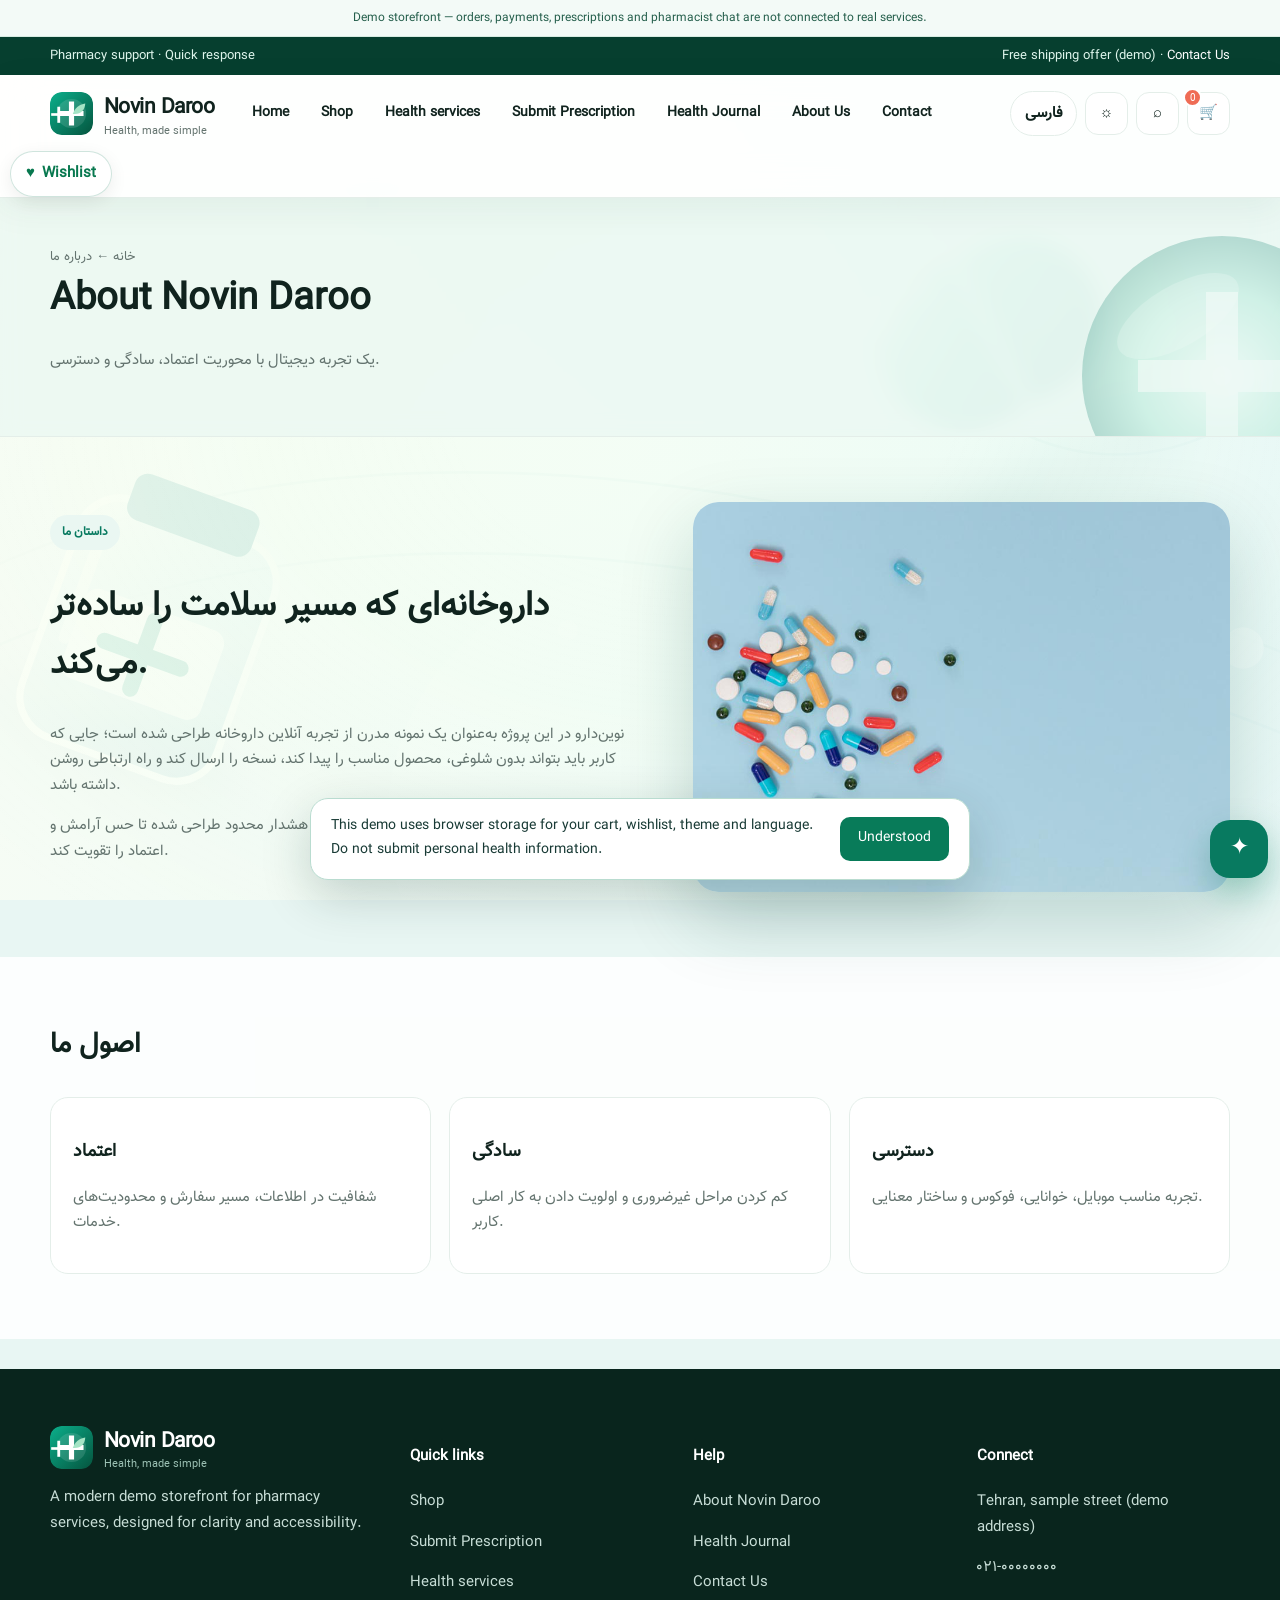
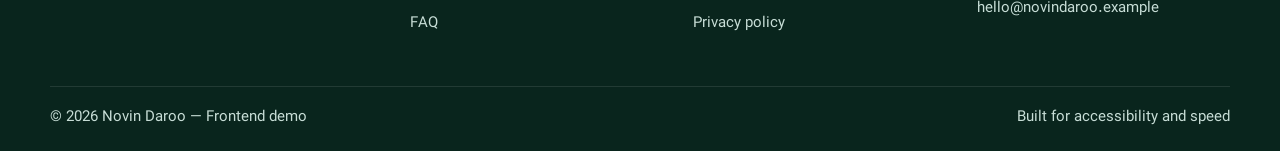
==== commit 2068c4c8: "edit edit" ====
--- a/about.html
+++ b/about.html
@@ -1,7 +1,8 @@
 <!doctype html>
-<html lang="fa" dir="rtl">
-<head>
+<html lang="en" dir="ltr">
+<head><script>try{let l=localStorage.getItem("novin_lang")==="fa"?"fa":"en";document.documentElement.lang=l;document.documentElement.dir=l==="fa"?"rtl":"ltr"}catch(e){}</script>
 <meta charset="utf-8">
+<meta name="color-scheme" content="light dark">
 <meta name="viewport" content="width=device-width,initial-scale=1,viewport-fit=cover">
 <title>درباره نوین‌دارو | نوین‌دارو</title>
 <meta name="description" content="آشنایی با نوین‌دارو، رویکرد طراحی، ارزش‌ها و تجربه دیجیتال داروخانه.">
@@ -10,8 +11,10 @@
 <link rel="stylesheet" href="css/style.css">
 <link rel="canonical" href="index.html">
 <meta property="og:title" content="درباره نوین‌دارو | نوین‌دارو"><meta property="og:description" content="آشنایی با نوین‌دارو، رویکرد طراحی، ارزش‌ها و تجربه دیجیتال داروخانه."><meta property="og:type" content="website">
-<script type="application/ld+json">{"@context":"https://schema.org","@type":"Pharmacy","name":"نوین‌دارو","description":"فروشگاه و خدمات آنلاین سلامت نوین‌دارو","url":"index.html","telephone":"+98-21-00000000"}</script>
-</head><body>
+
+<script src="js/i18n.js" defer></script>
+<link rel="stylesheet" href="css/stage8.css">
+</head><body data-page="about">
 <a class="skip" href="#main">پرش به محتوای اصلی</a>
 <div class="topbar"><div class="container"><span>پشتیبانی داروساز · پاسخ‌گویی سریع</span><span class="optional">ارسال رایگان برای سفارش‌های بالای ۱ میلیون تومان · <a href="tel:+982100000000">تماس با ما</a></span></div></div>
 <header class="header"><div class="container nav">
@@ -26,7 +29,7 @@
 <button class="icon-btn menu-toggle" id="menuToggle" aria-label="منوی موبایل">☰</button>
 </div></div>
 <div id="mobileMenu" style="display:none" class="container"><nav class="menu" style="display:flex;flex-direction:column;align-items:stretch;padding:10px 0"><a href="index.html">خانه</a><a href="shop.html">فروشگاه</a><a href="services.html">خدمات سلامت</a><a href="prescription.html">ارسال نسخه</a><a href="blog.html">مجله سلامت</a><a href="faq.html">سوالات متداول</a><a href="contact.html">تماس با ما</a></nav></div>
-</header><main id="main"><section class="page-hero"><div class="container"><div class="crumb">خانه ← درباره ما</div><h1>درباره نوین‌دارو</h1><p class="muted">یک تجربه دیجیتال با محوریت اعتماد، سادگی و دسترسی.</p></div></section><section class="section"><div class="container hero-grid"><div><span class="eyebrow">داستان ما</span><h2 style="font-size:34px">داروخانه‌ای که مسیر سلامت را ساده‌تر می‌کند.</h2><p class="muted">نوین‌دارو در این پروژه به‌عنوان یک نمونه مدرن از تجربه آنلاین داروخانه طراحی شده است؛ جایی که کاربر باید بتواند بدون شلوغی، محصول مناسب را پیدا کند، نسخه را ارسال کند و راه ارتباطی روشن داشته باشد.</p><p class="muted">هویت بصری با سبز سلامت، فضای سفید و رنگ‌های هشدار محدود طراحی شده تا حس آرامش و اعتماد را تقویت کند.</p></div><div class="hero-card"><img src="images/bg_1.jpg" alt="فضای سلامت"></div></div></section><section class="section" style="background:var(--surface)"><div class="container"><div class="section-head"><div><h2>اصول ما</h2></div></div><div class="info-grid"><div class="info-card"><h3>اعتماد</h3><p class="muted">شفافیت در اطلاعات، مسیر سفارش و محدودیت‌های خدمات.</p></div><div class="info-card"><h3>سادگی</h3><p class="muted">کم کردن مراحل غیرضروری و اولویت دادن به کار اصلی کاربر.</p></div><div class="info-card"><h3>دسترسی</h3><p class="muted">تجربه مناسب موبایل، خوانایی، فوکوس و ساختار معنایی.</p></div></div></div></section></main><footer class="footer"><div class="container footer-grid">
+<a class="wishlist-shortcut" href="wishlist.html" aria-label="Wishlist / علاقه‌مندی‌ها" title="Wishlist / علاقه‌مندی‌ها">♥ <span class="wishlist-label">Wishlist</span></a></header><main id="main"><section class="page-hero"><div class="container"><div class="crumb">خانه ← درباره ما</div><h1>درباره نوین‌دارو</h1><p class="muted">یک تجربه دیجیتال با محوریت اعتماد، سادگی و دسترسی.</p></div></section><section class="section"><div class="container hero-grid"><div><span class="eyebrow">داستان ما</span><h2 style="font-size:34px">داروخانه‌ای که مسیر سلامت را ساده‌تر می‌کند.</h2><p class="muted">نوین‌دارو در این پروژه به‌عنوان یک نمونه مدرن از تجربه آنلاین داروخانه طراحی شده است؛ جایی که کاربر باید بتواند بدون شلوغی، محصول مناسب را پیدا کند، نسخه را ارسال کند و راه ارتباطی روشن داشته باشد.</p><p class="muted">هویت بصری با سبز سلامت، فضای سفید و رنگ‌های هشدار محدود طراحی شده تا حس آرامش و اعتماد را تقویت کند.</p></div><div class="hero-card"><img src="images/bg_1.jpg" alt="فضای سلامت"></div></div></section><section class="section" style="background:var(--surface)"><div class="container"><div class="section-head"><div><h2>اصول ما</h2></div></div><div class="info-grid"><div class="info-card"><h3>اعتماد</h3><p class="muted">شفافیت در اطلاعات، مسیر سفارش و محدودیت‌های خدمات.</p></div><div class="info-card"><h3>سادگی</h3><p class="muted">کم کردن مراحل غیرضروری و اولویت دادن به کار اصلی کاربر.</p></div><div class="info-card"><h3>دسترسی</h3><p class="muted">تجربه مناسب موبایل، خوانایی، فوکوس و ساختار معنایی.</p></div></div></div></section></main><footer class="footer"><div class="container footer-grid">
 <div><a class="brand" href="index.html" style="color:#fff"><span class="brand-mark"></span><span>نوین‌دارو<small style="color:#9dc2b5">سلامت، ساده و مطمئن</small></span></a><p>یک رابط کاربری مدرن برای فروشگاه و خدمات دیجیتال داروخانه؛ با تمرکز بر اعتماد، دسترسی و تجربه کاربری.</p></div>
 <div><h4>دسترسی سریع</h4><p><a href="shop.html">فروشگاه</a></p><p><a href="prescription.html">ارسال نسخه</a></p><p><a href="services.html">خدمات سلامت</a></p><p><a href="faq.html">سوالات متداول</a></p></div>
 <div><h4>راهنما</h4><p><a href="about.html">درباره نوین‌دارو</a></p><p><a href="blog.html">مجله سلامت</a></p><p><a href="contact.html">تماس با ما</a></p><p><a href="#">حریم خصوصی</a></p></div>
@@ -35,4 +38,6 @@
 <div class="chat" id="chat"><div class="chat-panel"><div class="chat-head"><strong>دستیار نوین‌دارو</strong><small>پاسخ‌گوی محصولات و راهنمای سایت</small></div><div class="chat-body" id="chatBody"><div class="msg bot">سلام! درباره محصولات، ارسال نسخه یا خدمات سایت چه کمکی می‌خواهید؟</div></div><form class="chat-input" id="chatForm"><input id="chatInput" aria-label="پیام" placeholder="مثلاً: ارسال نسخه چطور است؟"><button class="btn btn-primary" style="padding:8px 12px">ارسال</button></form></div><button class="chat-fab" id="chatFab" aria-label="باز کردن دستیار">✦</button></div>
 <div class="toast" id="toast"></div>
 <div class="mobile-bar"><a href="shop.html" class="btn btn-outline">فروشگاه</a><a href="prescription.html" class="btn btn-primary">ارسال نسخه</a></div>
-<script src="js/app.js" defer></script></body></html>+<script src="js/stage7.js" defer></script>
+<script src="js/app.js" defer></script><script src="js/stage8.js" defer></script>
+</body></html>
--- a/css/style.css
+++ b/css/style.css
@@ -4,3 +4,60 @@
 *{box-sizing:border-box}html{scroll-behavior:smooth}body{margin:0;background:var(--bg);color:var(--ink);font-family:Vazir,Tahoma,sans-serif;line-height:1.85;font-size:15px}body.dark{--ink:#edf8f4;--muted:#a7bbb4;--bg:#0c1714;--surface:#12211d;--line:#233a33;--soft:#17352c;--shadow:0 18px 55px rgba(0,0,0,.2)}a{color:inherit;text-decoration:none}button,input,select,textarea{font:inherit}button{cursor:pointer}.container{width:min(1180px,calc(100% - 32px));margin:auto}.skip{position:absolute;top:-100px;right:10px;background:#000;color:#fff;padding:10px 15px;z-index:9999}.skip:focus{top:10px}.topbar{background:#063f2f;color:#dff6ed;font-size:13px}.topbar .container{display:flex;justify-content:space-between;gap:20px;padding:8px 0}.topbar a{color:#fff}.header{background:var(--surface);position:sticky;top:0;z-index:1000;border-bottom:1px solid var(--line);backdrop-filter:blur(16px)}.nav{height:76px;display:flex;align-items:center;gap:25px}.brand{display:flex;align-items:center;gap:10px;font-weight:900;font-size:21px;white-space:nowrap}.brand-mark{width:43px;height:43px;border-radius:14px;background:linear-gradient(135deg,var(--primary),#12b98a);display:grid;place-items:center;color:#fff;box-shadow:0 8px 20px rgba(8,127,91,.25)}.brand-mark:before{content:"+";font-size:31px;font-weight:500}.brand small{display:block;font-size:10px;color:var(--muted);font-weight:500;line-height:1}.menu{display:flex;align-items:center;gap:6px;margin-right:auto}.menu a{padding:10px 13px;border-radius:12px;font-weight:700;font-size:14px}.menu a:hover,.menu a.active{background:var(--soft);color:var(--primary)}.actions{display:flex;align-items:center;gap:8px}.icon-btn{width:43px;height:43px;border:1px solid var(--line);background:var(--surface);border-radius:13px;display:grid;place-items:center;position:relative;color:var(--ink)}.icon-btn:hover{border-color:var(--primary);color:var(--primary)}.count{position:absolute;top:-5px;left:-5px;min-width:19px;height:19px;border-radius:99px;background:#ef6c55;color:#fff;font-size:10px;display:grid;place-items:center;border:2px solid var(--surface)}.menu-toggle{display:none}.hero{padding:55px 0 35px;background:radial-gradient(circle at 10% 10%,#d9f6eb 0,transparent 32%),linear-gradient(135deg,var(--bg),var(--surface))}.hero-grid{display:grid;grid-template-columns:1.05fr .95fr;gap:50px;align-items:center}.eyebrow{display:inline-flex;gap:7px;align-items:center;color:var(--primary);background:var(--soft);border-radius:999px;padding:7px 12px;font-weight:800;font-size:12px}.hero h1{font-size:clamp(32px,5vw,58px);line-height:1.25;margin:17px 0 16px;letter-spacing:-1px}.hero h1 span{color:var(--primary)}.hero p{color:var(--muted);font-size:17px;max-width:650px}.hero-actions{display:flex;gap:10px;flex-wrap:wrap;margin:25px 0}.btn{border:0;border-radius:13px;padding:12px 19px;display:inline-flex;align-items:center;justify-content:center;gap:8px;font-weight:800;transition:.2s}.btn-primary{background:var(--primary);color:#fff;box-shadow:0 10px 25px rgba(8,127,91,.2)}.btn-primary:hover{background:#06684b;transform:translateY(-1px)}.btn-outline{background:var(--surface);border:1px solid var(--line);color:var(--ink)}.btn-outline:hover{border-color:var(--primary);color:var(--primary)}.hero-card{position:relative;min-height:390px;border-radius:30px;overflow:hidden;background:var(--soft);box-shadow:var(--shadow)}.hero-card img{width:100%;height:100%;min-height:390px;object-fit:cover;display:block}.floating{position:absolute;background:rgba(255,255,255,.94);color:#10231e;padding:12px 15px;border-radius:15px;box-shadow:var(--shadow);font-weight:800}.float-1{right:18px;top:20px}.float-2{left:18px;bottom:20px}.searchbar{margin-top:22px;background:var(--surface);border:1px solid var(--line);border-radius:16px;padding:7px;display:flex;max-width:700px;box-shadow:var(--shadow)}.searchbar input{flex:1;border:0;outline:0;background:transparent;padding:10px 13px;color:var(--ink)}.section{padding:65px 0}.section-head{display:flex;align-items:end;justify-content:space-between;gap:20px;margin-bottom:27px}.section-head h2{font-size:28px;margin:0}.section-head p{color:var(--muted);margin:5px 0 0}.categories{display:grid;grid-template-columns:repeat(6,1fr);gap:14px}.cat{background:var(--surface);border:1px solid var(--line);border-radius:18px;padding:20px 12px;text-align:center;transition:.2s}.cat:hover{transform:translateY(-4px);box-shadow:var(--shadow);border-color:transparent}.cat-icon{width:54px;height:54px;margin:0 auto 10px;border-radius:17px;background:var(--soft);display:grid;place-items:center;font-size:25px}.cat strong{display:block;font-size:13px}.trust{display:grid;grid-template-columns:repeat(4,1fr);gap:14px}.trust-item{background:var(--surface);border:1px solid var(--line);border-radius:18px;padding:20px}.trust-item b{display:block;margin-bottom:4px}.muted{color:var(--muted)}.product-grid{display:grid;grid-template-columns:repeat(4,1fr);gap:18px}.product{background:var(--surface);border:1px solid var(--line);border-radius:20px;overflow:hidden;position:relative;transition:.2s}.product:hover{transform:translateY(-4px);box-shadow:var(--shadow);border-color:transparent}.product-media{height:220px;background:#f4f8f6;position:relative;display:grid;place-items:center}.product-media img{width:100%;height:100%;object-fit:contain}.wish{position:absolute;top:10px;left:10px;width:37px;height:37px;border:0;border-radius:12px;background:rgba(255,255,255,.9);font-size:18px}.wish.active{color:#ef6c55}.badge{position:absolute;top:11px;right:11px;background:#fff3d6;color:#8b6200;border-radius:999px;padding:4px 8px;font-size:10px;font-weight:800}.product-body{padding:15px}.product-body h3{font-size:15px;margin:0 0 5px}.rating{font-size:12px;color:#c98700}.price{display:flex;align-items:center;justify-content:space-between;margin-top:12px}.price strong{color:var(--primary);font-size:16px}.mini-add{width:38px;height:38px;border:0;border-radius:12px;background:var(--primary);color:#fff;font-size:20px}.promo{border-radius:28px;background:linear-gradient(135deg,#063f2f,#087f5b);color:#fff;padding:38px;display:grid;grid-template-columns:1.5fr 1fr;gap:30px;align-items:center}.promo h2{font-size:32px;margin:0 0 10px}.promo p{color:#d9f6eb}.service-grid{display:grid;grid-template-columns:repeat(3,1fr);gap:18px}.service{background:var(--surface);border:1px solid var(--line);border-radius:20px;padding:24px}.service-icon{font-size:28px}.service h3{margin:12px 0 7px}.service p{color:var(--muted);font-size:14px}.testimonials{display:grid;grid-template-columns:repeat(3,1fr);gap:18px}.quote{background:var(--surface);border:1px solid var(--line);border-radius:20px;padding:22px}.quote .person{display:flex;gap:10px;align-items:center;margin-top:18px}.avatar{width:42px;height:42px;border-radius:50%;object-fit:cover}.newsletter{background:var(--soft);border-radius:25px;padding:30px;display:flex;align-items:center;justify-content:space-between;gap:20px}.inline-form{display:flex;gap:8px}.field{width:100%;padding:12px 13px;border:1px solid var(--line);background:var(--surface);color:var(--ink);border-radius:12px;outline:none}.field:focus{border-color:var(--primary);box-shadow:0 0 0 3px rgba(8,127,91,.1)}.footer{background:#09251d;color:#c7ddd6;padding:55px 0 20px;margin-top:30px}.footer-grid{display:grid;grid-template-columns:1.3fr 1fr 1fr 1fr;gap:30px}.footer h3,.footer h4{color:#fff}.footer a{color:#c7ddd6}.footer a:hover{color:#fff}.footer-bottom{border-top:1px solid rgba(255,255,255,.1);margin-top:35px;padding-top:18px;display:flex;justify-content:space-between}.page-hero{padding:48px 0;background:linear-gradient(135deg,var(--soft),var(--bg));border-bottom:1px solid var(--line)}.page-hero h1{margin:0 0 5px;font-size:38px}.crumb{color:var(--muted);font-size:13px}.shop-layout{display:grid;grid-template-columns:250px 1fr;gap:25px}.sidebar{background:var(--surface);border:1px solid var(--line);border-radius:18px;padding:20px;height:max-content;position:sticky;top:95px}.filter-group{padding-bottom:18px;margin-bottom:18px;border-bottom:1px solid var(--line)}.filter-group:last-child{border:0}.filter-group h3{font-size:14px;margin:0 0 10px}.check{display:flex;gap:8px;align-items:center;margin:7px 0;color:var(--muted);font-size:13px}.shop-tools{display:flex;justify-content:space-between;gap:12px;align-items:center;margin-bottom:18px}.select{border:1px solid var(--line);border-radius:12px;padding:10px;background:var(--surface);color:var(--ink)}.detail{display:grid;grid-template-columns:1fr 1fr;gap:45px}.detail-img{background:var(--surface);border:1px solid var(--line);border-radius:25px;display:grid;place-items:center;min-height:480px}.detail-img img{max-width:90%;max-height:440px;object-fit:contain}.detail h1{font-size:34px;margin:5px 0}.tabs{display:flex;gap:8px;border-bottom:1px solid var(--line);margin:30px 0 20px}.tab{padding:10px 15px;border:0;background:none;color:var(--muted)}.tab.active{color:var(--primary);font-weight:800;border-bottom:2px solid var(--primary)}.notice{background:#fff8e6;border:1px solid #f1d28a;color:#6f5311;padding:14px;border-radius:13px;font-size:13px}.cart-table{width:100%;border-collapse:collapse;background:var(--surface);border:1px solid var(--line);border-radius:18px;overflow:hidden}.cart-table th,.cart-table td{padding:15px;border-bottom:1px solid var(--line);text-align:right}.cart-product{display:flex;align-items:center;gap:12px}.cart-product img{width:65px;height:65px;object-fit:contain;background:#f4f8f6;border-radius:10px}.qty{display:inline-flex;border:1px solid var(--line);border-radius:10px;overflow:hidden}.qty button{border:0;background:transparent;width:32px}.qty input{width:40px;border:0;text-align:center;background:transparent;color:var(--ink)}.cart-layout{display:grid;grid-template-columns:1fr 340px;gap:25px}.summary{background:var(--surface);border:1px solid var(--line);border-radius:18px;padding:22px;height:max-content;position:sticky;top:95px}.sum-row{display:flex;justify-content:space-between;padding:9px 0}.sum-total{border-top:1px solid var(--line);margin-top:8px;padding-top:15px;font-size:18px;font-weight:900}.form-grid{display:grid;grid-template-columns:repeat(2,1fr);gap:15px}.form-group label{display:block;font-size:13px;font-weight:800;margin-bottom:6px}.full{grid-column:1/-1}.info-grid{display:grid;grid-template-columns:repeat(3,1fr);gap:18px}.info-card{background:var(--surface);border:1px solid var(--line);border-radius:18px;padding:22px}.faq{max-width:850px;margin:auto}.faq-item{background:var(--surface);border:1px solid var(--line);border-radius:15px;margin-bottom:10px;overflow:hidden}.faq-q{width:100%;padding:17px;border:0;background:transparent;color:var(--ink);display:flex;justify-content:space-between;text-align:right;font-weight:800}.faq-a{display:none;padding:0 17px 17px;color:var(--muted);font-size:14px}.faq-item.open .faq-a{display:block}.blog-grid{display:grid;grid-template-columns:repeat(3,1fr);gap:18px}.article{background:var(--surface);border:1px solid var(--line);border-radius:20px;overflow:hidden}.article img{width:100%;height:190px;object-fit:cover}.article-body{padding:18px}.tag{display:inline-block;color:var(--primary);background:var(--soft);padding:4px 8px;border-radius:99px;font-size:11px;font-weight:800}.upload{border:2px dashed #b9d8cd;border-radius:18px;padding:35px;text-align:center;background:var(--soft)}.chat{position:fixed;left:22px;bottom:22px;z-index:1500}.chat-fab{width:58px;height:58px;border:0;border-radius:20px;background:var(--primary);color:#fff;box-shadow:0 15px 35px rgba(8,127,91,.35);font-size:23px}.chat-panel{display:none;width:340px;max-width:calc(100vw - 30px);height:480px;background:var(--surface);border:1px solid var(--line);border-radius:22px;box-shadow:var(--shadow);overflow:hidden;margin-bottom:10px}.chat.open .chat-panel{display:flex;flex-direction:column}.chat-head{background:#063f2f;color:#fff;padding:15px}.chat-head strong{display:block}.chat-body{flex:1;padding:13px;overflow:auto}.msg{max-width:85%;padding:10px 12px;border-radius:14px;margin:7px 0;font-size:12px}.msg.bot{background:var(--soft)}.msg.user{background:var(--primary);color:#fff;margin-right:auto}.chat-input{display:flex;gap:5px;padding:9px;border-top:1px solid var(--line)}.chat-input input{flex:1;border:1px solid var(--line);border-radius:11px;padding:9px;background:var(--surface);color:var(--ink)}.toast{position:fixed;right:20px;bottom:20px;background:#10231e;color:#fff;padding:13px 17px;border-radius:13px;z-index:3000;opacity:0;transform:translateY(15px);transition:.25s}.toast.show{opacity:1;transform:none}.mobile-bar{display:none}.modal{position:fixed;inset:0;background:rgba(0,0,0,.55);z-index:2500;display:none;align-items:center;justify-content:center;padding:15px}.modal.show{display:flex}.modal-card{width:min(600px,100%);background:var(--surface);border-radius:22px;padding:25px;position:relative}.close{position:absolute;left:15px;top:15px;border:0;background:var(--soft);border-radius:10px;width:35px;height:35px}.result-list{position:absolute;top:65px;right:0;left:0;background:var(--surface);border:1px solid var(--line);border-radius:14px;box-shadow:var(--shadow);z-index:50;display:none}.result-list.show{display:block}.search-wrap{position:relative}.result{padding:10px 14px;border-bottom:1px solid var(--line);display:flex;justify-content:space-between}.result:hover{background:var(--soft)}@media(max-width:1000px){.menu{display:none}.menu-toggle{display:grid}.hero-grid{grid-template-columns:1fr}.categories{grid-template-columns:repeat(3,1fr)}.product-grid{grid-template-columns:repeat(3,1fr)}.trust{grid-template-columns:repeat(2,1fr)}.service-grid,.testimonials,.blog-grid{grid-template-columns:repeat(2,1fr)}.footer-grid{grid-template-columns:repeat(2,1fr)}.cart-layout{grid-template-columns:1fr}.summary{position:static}.shop-layout{grid-template-columns:1fr}.sidebar{position:static;display:none}.detail{grid-template-columns:1fr}.info-grid{grid-template-columns:1fr 1fr}}@media(max-width:650px){body{font-size:14px}.topbar .container{justify-content:center}.topbar .optional{display:none}.nav{height:68px}.brand{font-size:17px}.brand-mark{width:38px;height:38px}.actions .hide-mobile{display:none}.hero{padding:35px 0 25px}.hero-card,.hero-card img{min-height:280px}.hero h1{font-size:34px}.hero p{font-size:15px}.searchbar{max-width:none}.section{padding:45px 0}.categories{grid-template-columns:repeat(2,1fr)}.product-grid{grid-template-columns:repeat(2,1fr);gap:11px}.product-media{height:165px}.product-body{padding:11px}.product-body h3{font-size:13px}.service-grid,.testimonials,.blog-grid,.info-grid{grid-template-columns:1fr}.promo{grid-template-columns:1fr;padding:25px}.newsletter{display:block}.inline-form{margin-top:15px}.footer-grid{grid-template-columns:1fr}.footer-bottom{display:block}.form-grid{grid-template-columns:1fr}.full{grid-column:auto}.cart-table thead{display:none}.cart-table,.cart-table tbody,.cart-table tr,.cart-table td{display:block}.cart-table tr{padding:10px;border-bottom:1px solid var(--line)}.cart-table td{border:0;padding:7px}.cart-table td:before{content:attr(data-label);font-weight:800;margin-left:8px}.mobile-bar{display:flex;position:fixed;bottom:0;right:0;left:0;background:var(--surface);border-top:1px solid var(--line);z-index:1200;padding:7px 10px;gap:8px}.mobile-bar .btn{flex:1}.chat{bottom:72px}.chat-panel{height:430px}.page-hero h1{font-size:30px}}
 
 #mobileMenu.show{display:block!important}.dark .product-media{background:#182a25}.dark .floating{background:rgba(255,255,255,.92)}
+
+/* Bilingual layout and accessible language control */
+.language-toggle{border:1px solid var(--line,#cbd5d1);background:var(--surface,#fff);color:inherit;border-radius:999px;padding:9px 13px;font:inherit;font-weight:700;cursor:pointer;white-space:nowrap}.language-toggle:focus-visible{outline:3px solid #1a9e80;outline-offset:3px}html[dir="ltr"] body{text-align:left}html[dir="ltr"] .nav,html[dir="ltr"] .actions{direction:ltr}html[dir="ltr"] .menu{direction:ltr}html[dir="ltr"] .chat-panel{direction:ltr}html[dir="ltr"] .cart-table{direction:ltr}@media(max-width:720px){.language-toggle{padding:8px 10px;font-size:12px}}
+
+/* Stage 2: refined pharmacy design system */
+:root{--focus:#14b8a6;--radius-xl:26px}html{scroll-behavior:smooth}body{background:radial-gradient(ellipse 60% 26% at 95% 3%,rgba(28,181,147,.09),transparent),var(--bg);line-height:1.7}button,a,input,select{transition:background-color .2s,border-color .2s,box-shadow .2s,transform .2s}a:focus-visible,button:focus-visible,input:focus-visible,select:focus-visible{outline:3px solid var(--focus);outline-offset:3px}.header{backdrop-filter:blur(18px);-webkit-backdrop-filter:blur(18px);background:color-mix(in srgb,var(--surface) 92%,transparent)}.hero{position:relative;isolation:isolate;overflow:hidden;background:radial-gradient(circle at 80% 30%,rgba(36,190,153,.13),transparent 42%),linear-gradient(145deg,var(--soft),var(--bg))}.hero:before{content:"";position:absolute;inset:0;pointer-events:none;opacity:.3;background-image:radial-gradient(#39a88d 1px,transparent 1px);background-size:25px 25px;mask-image:linear-gradient(to bottom,black,transparent)}.hero-grid{position:relative}.hero-card{border-radius:32px;overflow:hidden;box-shadow:0 30px 70px rgba(8,73,54,.16)}.hero-card img{object-fit:cover}.product,.service,.info-card,.quote,.article,.cat{transition:transform .22s ease,box-shadow .22s ease,border-color .22s ease}.product:hover,.service:hover,.info-card:hover,.quote:hover,.article:hover,.cat:hover{transform:translateY(-4px);box-shadow:0 18px 45px rgba(4,64,48,.11);border-color:#72cbb3}.btn-primary{box-shadow:0 9px 22px rgba(8,127,91,.16)}.btn-primary:hover{transform:translateY(-2px)}.chat-panel{box-shadow:0 24px 75px rgba(3,39,30,.23)}.chat-fab{display:grid;place-items:center}.chat-input input:focus{outline:2px solid var(--focus)}html[dir=ltr] .cart-table th,html[dir=ltr] .cart-table td,html[dir=ltr] .faq-q{text-align:left}html[dir=ltr] .msg.user{margin-left:auto;margin-right:0}html[dir=rtl] .msg.user{margin-right:auto;margin-left:0}html[dir=ltr] .close{left:auto;right:15px}html[dir=ltr] .cart-table td:before{margin-left:0;margin-right:8px}html[dir=ltr] .chat{left:auto;right:22px}html[dir=rtl] .chat{left:22px;right:auto}@media(prefers-reduced-motion:reduce){*,*:before,*:after{scroll-behavior:auto!important;transition:none!important;animation:none!important}}@media(max-width:650px){.hero-card{border-radius:22px}.chat{right:12px!important;left:auto!important}.chat-panel{max-width:calc(100vw - 24px)}}
+
+/* Stage 3 — immersive, local 3D-inspired pharmacy background across every page. */
+html{min-height:100%;background:#e8f6f3}body{min-height:100vh;background:transparent!important;position:relative;isolation:isolate}body::before{content:"";position:fixed;inset:0;z-index:-2;pointer-events:none;background:linear-gradient(105deg,rgba(248,255,252,.88),rgba(244,252,253,.75)),url('../assets/pharmacy-3d-background.svg') center center/cover no-repeat}body::after{content:"";position:fixed;inset:0;z-index:-1;pointer-events:none;background:radial-gradient(ellipse at 55% 45%,transparent 25%,rgba(255,255,255,.24) 95%)}body.dark::before{background:linear-gradient(105deg,rgba(6,20,21,.88),rgba(9,29,30,.78)),url('../assets/pharmacy-3d-background.svg') center/cover no-repeat}body.dark::after{background:rgba(4,18,18,.1)}.hero{background:linear-gradient(120deg,rgba(234,250,245,.82),rgba(231,247,250,.55))!important;backdrop-filter:blur(4px)}body.dark .hero{background:rgba(9,35,33,.68)!important}.section[style*="background:var(--surface)"]{background:color-mix(in srgb,var(--surface) 86%,transparent)!important}.page-hero,.newsletter,.trust,.summary,.sidebar,.info-card,.faq-item,.product,.service,.cat,.article,.quote,.detail-img,.upload,.modal-card{backdrop-filter:blur(10px);-webkit-backdrop-filter:blur(10px)}.page-hero{background:color-mix(in srgb,var(--soft) 76%,transparent)!important}.product,.service,.cat,.article,.quote,.info-card,.summary,.faq-item,.detail-img{background:color-mix(in srgb,var(--surface) 91%,transparent)}.header{background:color-mix(in srgb,var(--surface) 88%,transparent)}.hero-card{box-shadow:0 28px 75px rgba(5,75,70,.2)}@media(max-width:650px){body::before{background-position:60% center;background-size:auto 100%}body.dark::before{background-position:60% center;background-size:auto 100%}}@media(prefers-reduced-transparency:reduce){body::before{background-color:var(--bg)}.product,.service,.cat,.article,.quote,.info-card{backdrop-filter:none;background:var(--surface)}}
+
+/* Stage 4: cohesive brand, polished 3D atmosphere, accessible interactions */
+:root{--primary:#087a60;--primary-2:#0c9d87;--accent:#f0bb69;--radius:22px}
+.brand{display:inline-flex;align-items:center;gap:11px;font-weight:800;letter-spacing:-.025em}
+.brand-mark{display:inline-block!important;width:43px!important;height:43px!important;flex:none;background:url('../assets/novin-logo.svg') center/contain no-repeat!important;border:0!important;box-shadow:none!important;border-radius:12px!important}
+.brand small{display:block;font-size:11px;font-weight:500;letter-spacing:0}
+.header{box-shadow:0 10px 35px rgba(5,64,55,.06)}
+.menu a{transition:color .2s ease,background .2s ease;border-radius:10px}
+.menu a:hover{color:var(--primary);background:var(--soft)}
+.btn,.icon-btn,.language-toggle{transition:transform .2s ease,box-shadow .2s ease,background .2s ease}
+.btn:hover,.icon-btn:hover,.language-toggle:hover{transform:translateY(-2px)}
+:focus-visible{outline:3px solid #e5a64a!important;outline-offset:3px!important}
+.hero-card img{border-radius:24px;object-fit:cover}
+.hero-card{overflow:hidden;border-radius:26px}
+.product,.service,.cat,.quote{transition:transform .25s ease,box-shadow .25s ease,border-color .25s ease}
+.product:hover,.service:hover,.cat:hover{transform:translateY(-5px);box-shadow:0 20px 50px rgba(9,82,74,.14)}
+.page-hero{position:relative;overflow:hidden}
+.page-hero::after{content:'';position:absolute;inset:auto -8% -100px auto;width:320px;height:320px;background:url('../assets/novin-orb.svg') center/contain no-repeat;opacity:.24;pointer-events:none}
+body::before{background:linear-gradient(105deg,rgba(248,255,252,.88),rgba(244,252,253,.74)),url('../assets/pharmacy-3d-background.svg') center/cover no-repeat!important}
+body.dark::before{background:linear-gradient(105deg,rgba(6,20,21,.89),rgba(9,29,30,.8)),url('../assets/pharmacy-3d-background.svg') center/cover no-repeat!important}
+[dir=rtl] .chat{right:auto!important;left:12px!important}
+[dir=rtl] .chat-panel{text-align:right}
+[dir=ltr] .chat{left:auto!important;right:12px!important}
+[dir=ltr] .chat-panel{text-align:left}
+[dir=rtl] .menu,[dir=rtl] .nav{direction:rtl}
+[dir=ltr] .menu,[dir=ltr] .nav{direction:ltr}
+.language-toggle{min-width:67px;white-space:nowrap}
+@media(max-width:760px){.brand-mark{width:36px!important;height:36px!important}.topbar .optional{display:none}.hero-card{margin-top:18px}.page-hero::after{opacity:.12}}
+@media(prefers-reduced-motion:reduce){.btn,.icon-btn,.language-toggle,.product,.service,.cat{transition:none!important;transform:none!important}}
+
+/* Stage 5: accessible filtering and mobile navigation */
+.novin-advanced-filters{display:grid;gap:10px}.novin-advanced-filters label{font-size:13px}.novin-checkbox{display:flex;align-items:center;gap:9px;cursor:pointer}.novin-checkbox input{accent-color:var(--primary);width:18px;height:18px}.novin-empty{padding:32px;text-align:center;border:1px dashed #8cafa7;border-radius:16px;background:rgba(255,255,255,.8)}.novin-advanced-filters .btn{justify-content:center}#shopResultCount{margin:8px 0 16px}#mobileMenu.show{display:block!important}#mobileMenu:not(.show){display:none!important}html[dir="ltr"] .novin-advanced-filters input{text-align:left}html[dir="rtl"] .novin-advanced-filters input{text-align:right}
+
+/* Stage 6: accessible persistent wishlist shortcut */
+.wishlist-shortcut{display:inline-flex;align-items:center;gap:.45rem;margin-inline:10px;padding:9px 15px;border:1px solid rgba(15,120,85,.2);border-radius:999px;background:rgba(255,255,255,.92);color:#08784f;text-decoration:none;font-weight:700;box-shadow:0 5px 18px rgba(0,0,0,.07)}
+.wishlist-shortcut:hover,.wishlist-shortcut:focus-visible{outline:2px solid #138a69;outline-offset:2px}.wish.active{color:#d63663;background:#fff0f5}.product-grid:empty{min-height:120px}
+@media(max-width:700px){.wishlist-shortcut{padding:7px 10px;margin:4px}.wishlist-label{display:none}}
+
+/* Stage 7: page-specific three-dimensional atmosphere and accessible UI */
+body[data-page="shop"]::before,body[data-page="shop-single"]::before{background:linear-gradient(110deg,rgba(242,255,249,.87),rgba(223,244,255,.76)),url('../assets/pharmacy-3d-background.svg') center/cover no-repeat!important}
+body[data-page="prescription"]::before,body[data-page="services"]::before{background:linear-gradient(110deg,rgba(232,249,255,.88),rgba(234,255,245,.76)),url('../assets/pharmacy-3d-background.svg') center/cover no-repeat!important}
+body[data-page="blog"]::before,body[data-page="article"]::before,body[data-page="about"]::before{background:linear-gradient(110deg,rgba(250,255,241,.9),rgba(232,251,246,.8)),url('../assets/pharmacy-3d-background.svg') center/cover no-repeat!important}
+body.dark[data-page]::before{background:linear-gradient(110deg,rgba(5,21,26,.91),rgba(7,37,32,.82)),url('../assets/pharmacy-3d-background.svg') center/cover no-repeat!important}
+.novin-notice{position:fixed;bottom:20px;left:20px;right:20px;z-index:10000;max-width:660px;margin:auto;padding:16px 20px;background:#fff;color:#183a35;border:1px solid #b9dcd0;border-radius:18px;box-shadow:0 16px 50px #042e2833;display:flex;align-items:center;gap:15px;flex-wrap:wrap;font-size:14px}
+.novin-notice button{border:0;border-radius:10px;background:#087b59;color:white;padding:10px 18px;cursor:pointer;font:inherit}.novin-notice p{margin:0;flex:1;min-width:230px}.novin-notice a{color:#076d53}.novin-notice:focus-within{outline:2px solid #087b59}
+.novin-demo{padding:8px 15px;background:#f3faf7;color:#245e4b;text-align:center;font-size:12px;border-bottom:1px solid #d7ebe2}.dark .novin-demo{background:#112c29;color:#b8e5d5}
+@media(max-width:600px){.novin-notice{bottom:70px;left:10px;right:10px}.novin-notice button{width:100%}}
+@media(prefers-reduced-motion:reduce){*,*::before,*::after{scroll-behavior:auto!important;animation-duration:.01ms!important;transition-duration:.01ms!important}}
--- a/css/stage8.css
+++ b/css/stage8.css
@@ -0,0 +1,14 @@
+/* Stage 8: accessible visual refinement across every page */
+:root{--s8-glass:rgba(255,255,255,.86);--s8-stroke:rgba(13,148,136,.19)}
+body{scroll-behavior:smooth}body.dark{--s8-glass:rgba(15,35,45,.87);--s8-stroke:rgba(103,232,249,.25)}
+header,.site-header{backdrop-filter:blur(18px);-webkit-backdrop-filter:blur(18px)}
+.product,.info-card,.service-card,.summary,.faq-item{transition:transform .25s ease,box-shadow .25s ease,border-color .25s ease}
+.product:hover,.info-card:hover,.service-card:hover{transform:translateY(-4px);box-shadow:0 18px 45px rgba(9,79,78,.13)}
+.product img{transition:transform .45s ease}.product:hover img{transform:scale(1.045)}
+.stage8-skip{position:fixed;z-index:99999;top:-90px;inset-inline-start:12px;background:#075e58;color:white;padding:12px 18px;border-radius:12px}.stage8-skip:focus{top:12px}
+.stage8-top{position:fixed;z-index:70;inset-inline-end:22px;bottom:95px;width:44px;height:44px;border-radius:50%;background:#087f78;color:white;border:1px solid #b5fff4;box-shadow:0 10px 30px #003c3c44;opacity:0;pointer-events:none;transition:opacity .2s;cursor:pointer}.stage8-top.visible{opacity:1;pointer-events:auto}
+.stage8-chat-note{font-size:12px;line-height:1.6;padding:10px 13px;margin:8px;border:1px solid var(--s8-stroke);background:var(--s8-glass);border-radius:12px;color:inherit}
+.stage8-clear{border:0;background:transparent;color:inherit;cursor:pointer;font-size:21px;padding:4px 9px}
+:focus-visible{outline:3px solid #0bafa4!important;outline-offset:3px}
+@media(max-width:700px){.stage8-top{bottom:85px;inset-inline-end:12px}.product:hover,.info-card:hover{transform:none}}
+@media(prefers-reduced-motion:reduce){*,*::before,*::after{scroll-behavior:auto!important;transition-duration:.01ms!important;animation-duration:.01ms!important}}
